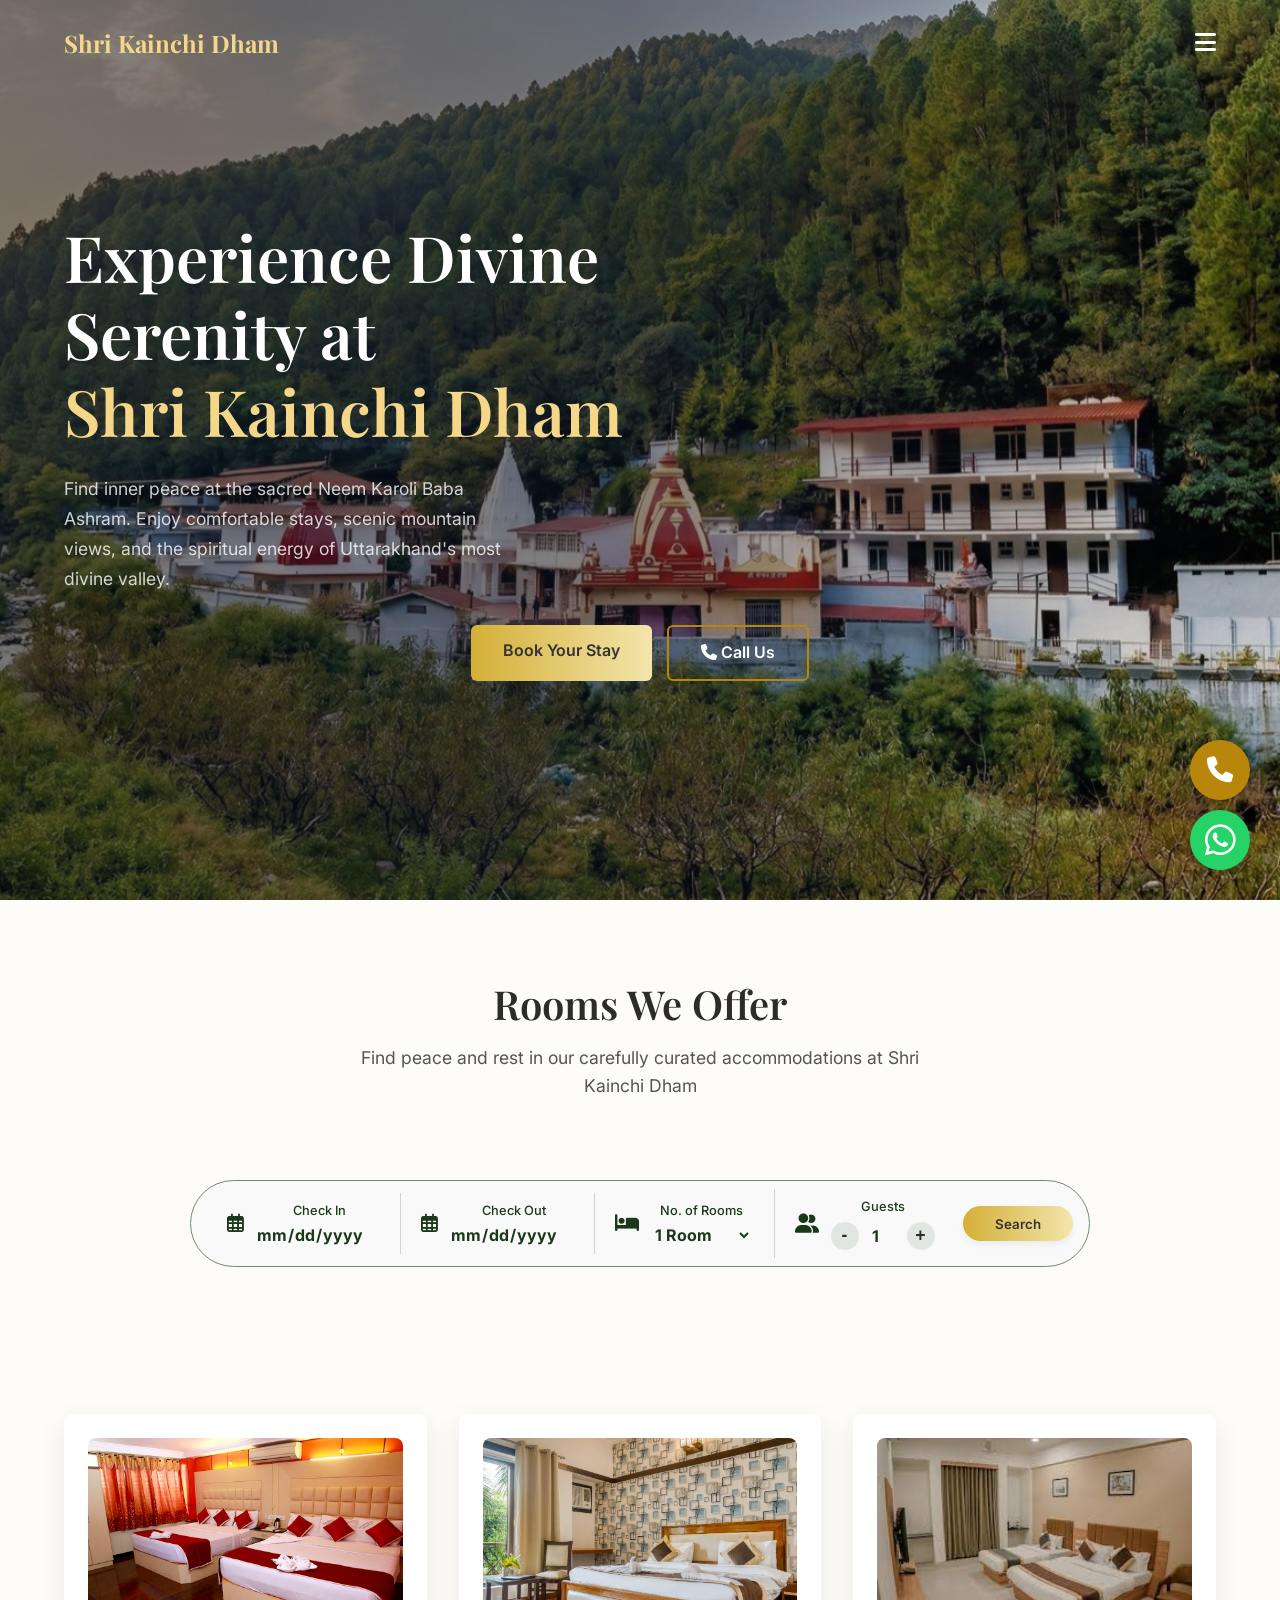
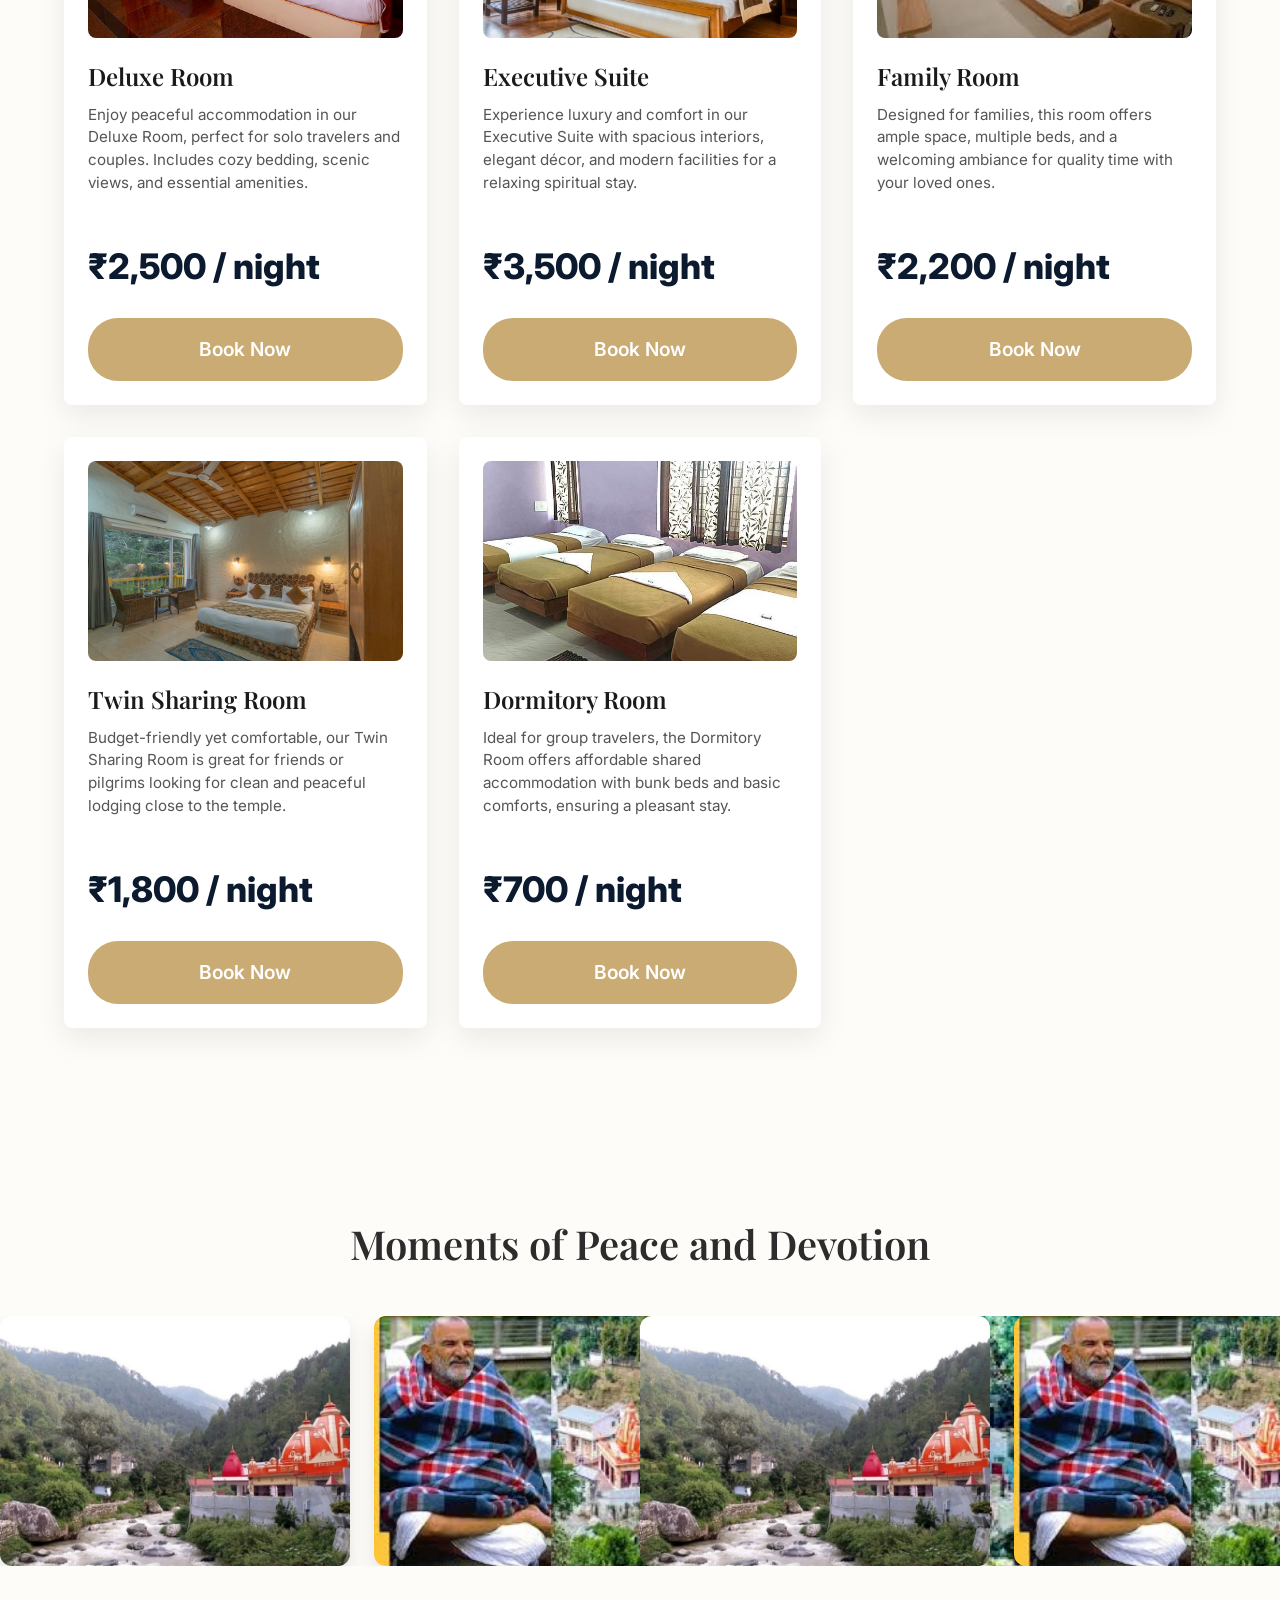
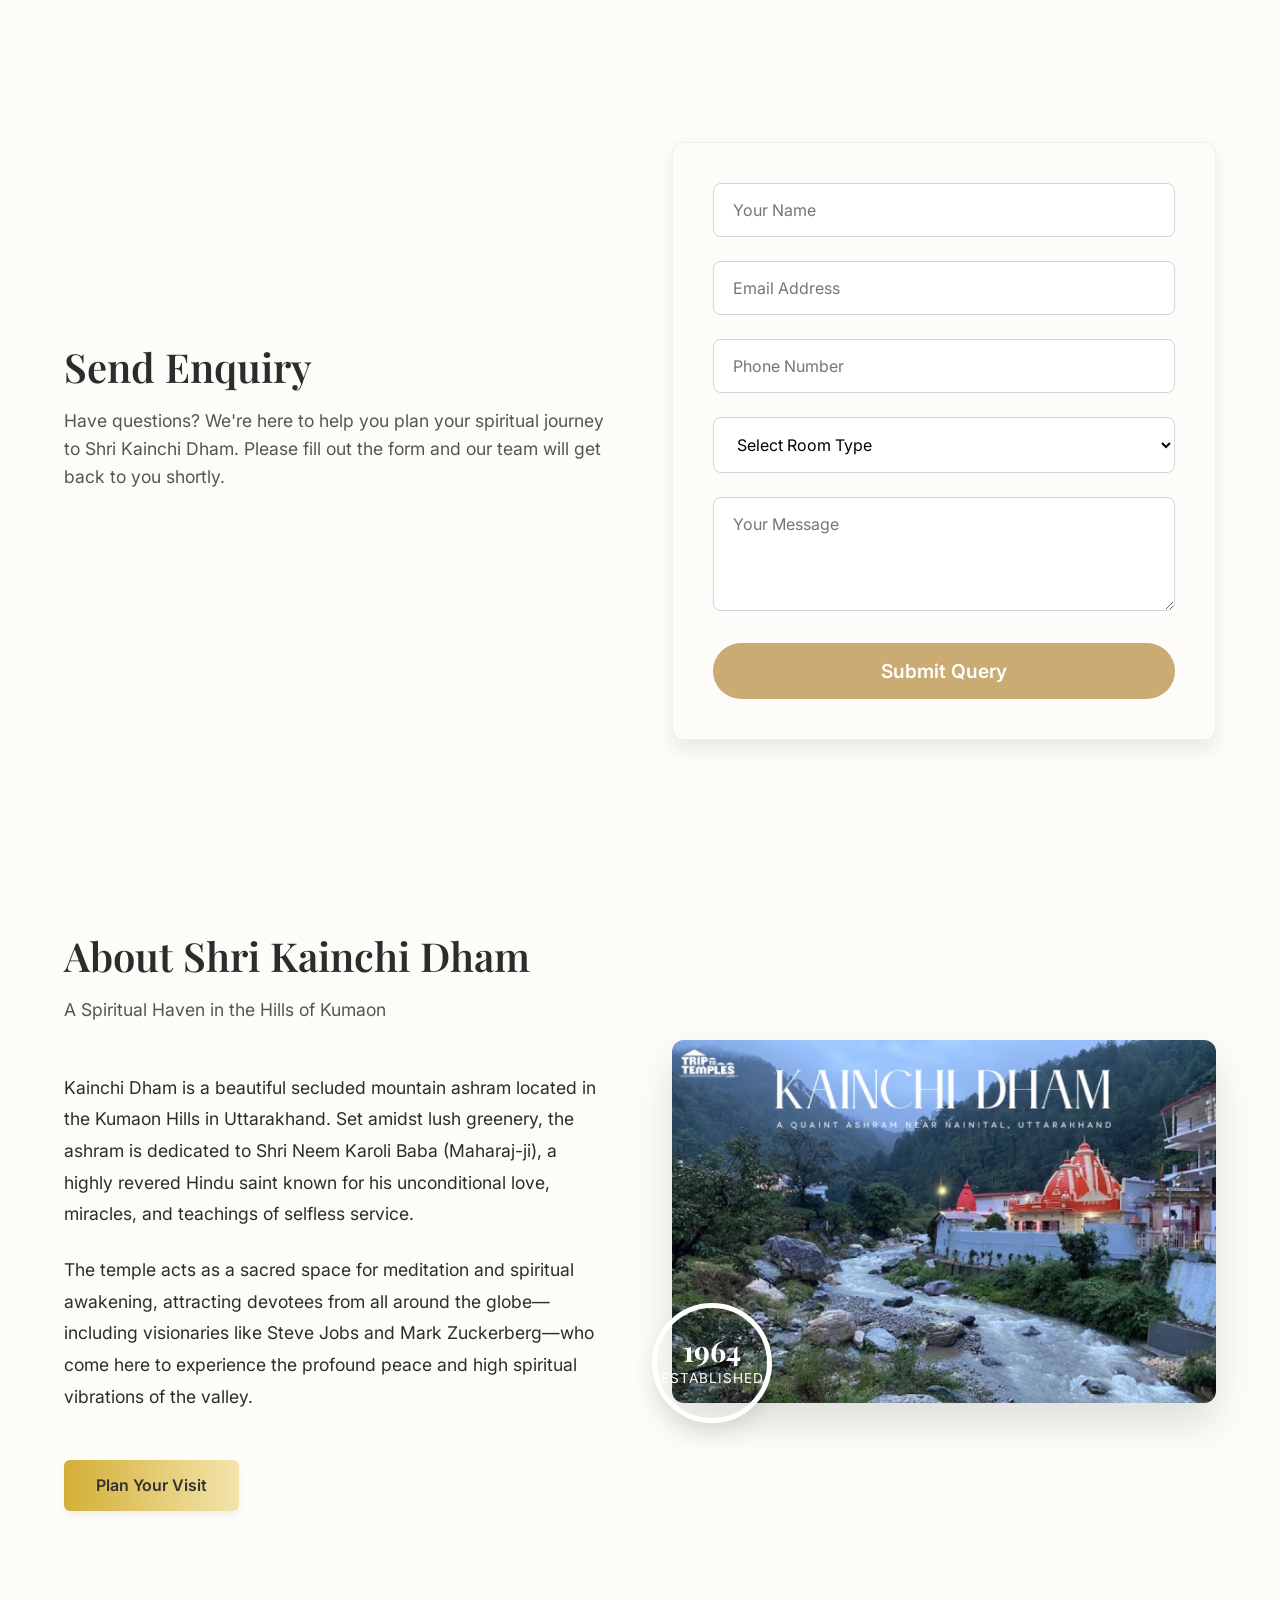
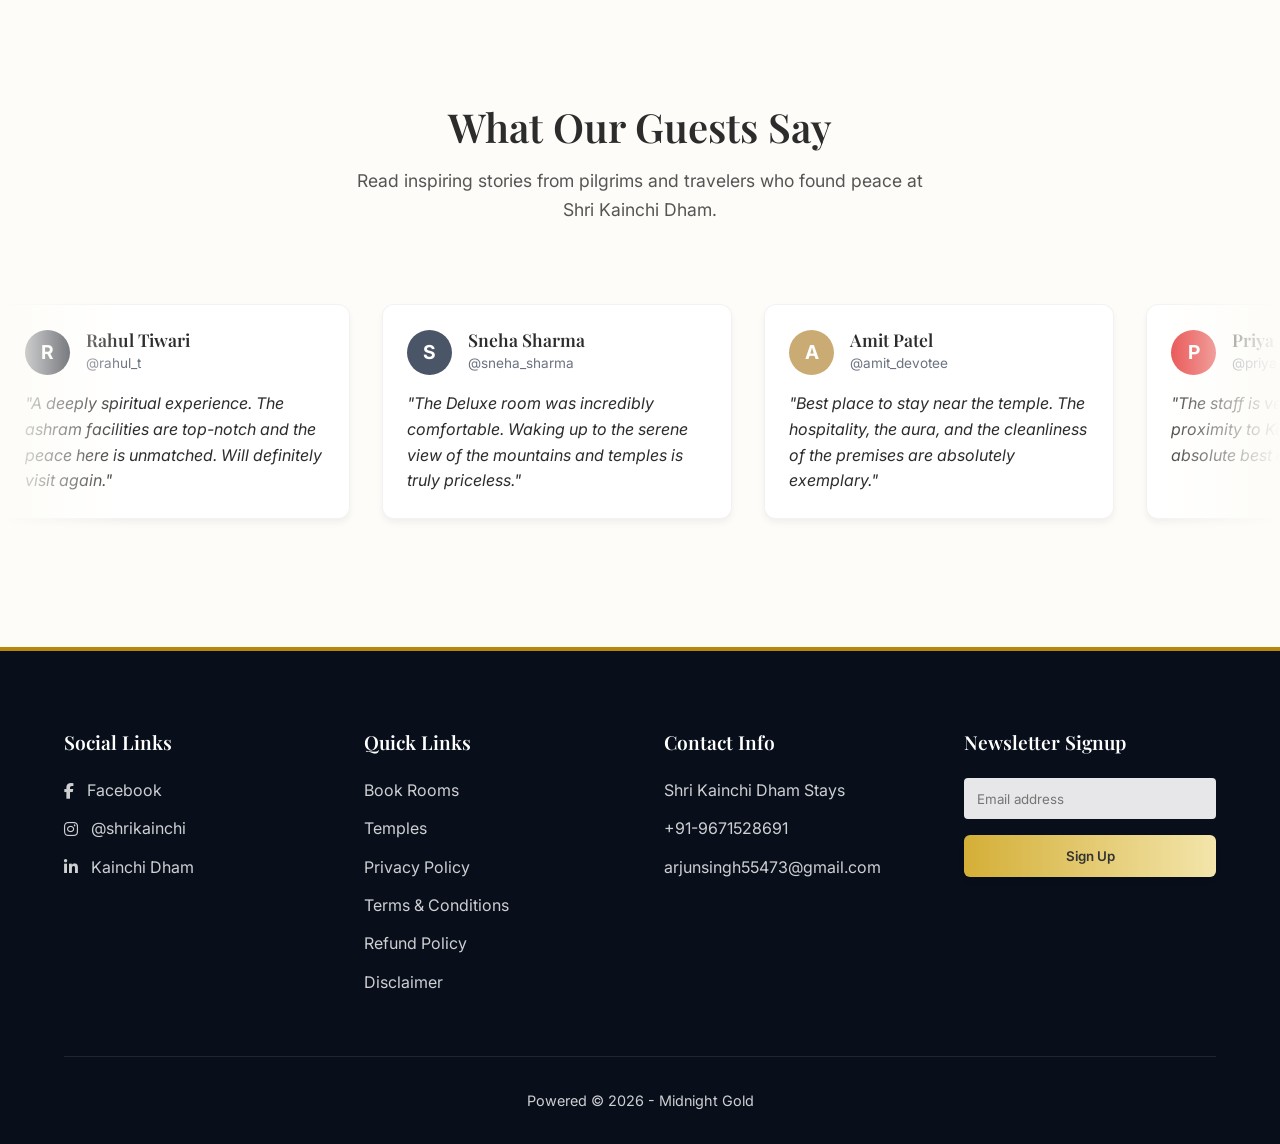
==== index.html @ a58f1071 "Update contact number to 9671528691 across site pages Agent-Logs-Url: https://github.com/sumitkumard" ====
<!DOCTYPE html>
<html lang="en">

<head>
    <meta charset="UTF-8">
    <meta name="viewport" content="width=device-width, initial-scale=1.0">
    <title>Top Hotels Near Kainchi Dham Ashram | Book Your Stay from ₹700</title>
    <link rel="preconnect" href="https://fonts.googleapis.com">
    <link rel="preconnect" href="https://fonts.gstatic.com" crossorigin>
    <link rel="preload" href="images/hero-bg.jpg" as="image">
    <meta name="description"
        content="Looking for accommodation near Neem Karoli Baba Ashram? Compare and book the best hotels and homestays near Kainchi Dham. Best price guaranteed.">
    <meta name="keywords"
        content="hotels near Kainchi Dham ashram, budget stay near Neem Karoli Baba ashram, best homestays in Bhowali near Kainchi Dham, Kainchi Dham hotel booking, places to stay near Kainchi Dham">
    <meta property="og:title" content="Top Hotels Near Kainchi Dham Ashram | Book Your Stay">
    <meta property="og:description"
        content="Looking for peaceful accommodation near Neem Karoli Baba Ashram? Compare and book the best rooms at Shri Kainchi Dham.">
    <meta property="og:type" content="website">

    <!-- Structured Data for LocalBusiness / Hotel -->
    <script type="application/ld+json">
    {
      "@context": "https://schema.org",
      "@type": "LodgingBusiness",
      "name": "Shri Kainchi Dham Hotel & Homestay",
      "description": "Premium and budget accommodations, family rooms, and dormitory stays located near the sacred Shri Kainchi Dham Ashram of Neem Karoli Baba in Uttarakhand.",
      "url": "https://kainchidham.in",
      "telephone": "+91-9671528691",
      "priceRange": "₹700 - ₹4000",
      "address": {
        "@type": "PostalAddress",
        "streetAddress": "Near Kainchi Dham Ashram",
        "addressLocality": "Bhowali",
        "addressRegion": "Uttarakhand",
        "postalCode": "263132",
        "addressCountry": "IN"
      },
      "geo": {
        "@type": "GeoCoordinates",
        "latitude": 29.4172,
        "longitude": 79.4925
      },
      "amenities": [
        "Free Wi-Fi",
        "Comfortable Bedding",
        "Scenic Mountain Views",
        "Room Service"
      ]
    }
    </script>

    <!-- FAQ Schema for SEO -->
    <script type="application/ld+json">
    {
      "@context": "https://schema.org",
      "@type": "FAQPage",
      "mainEntity": [{
        "@type": "Question",
        "name": "What are the best hotels near Kainchi Dham?",
        "acceptedAnswer": {
          "@type": "Answer",
          "text": "The best hotels near Kainchi Dham offer budget-friendly and premium stays. Our property provides deluxe rooms and family suites just minutes from the ashram."
        }
      }, {
        "@type": "Question",
        "name": "How to book a stay near Neem Karoli Baba Ashram?",
        "acceptedAnswer": {
          "@type": "Answer",
          "text": "You can book your stay by calling 9671528691 or sending an inquiry via WhatsApp for direct booking and best rates."
        }
      }]
    }
    </script>
    <!-- Google Fonts -->
    <link rel="preconnect" href="https://fonts.googleapis.com">
    <link rel="preconnect" href="https://fonts.gstatic.com" crossorigin>
    <link
        href="https://fonts.googleapis.com/css2?family=Playfair+Display:wght@400;600;700&family=Inter:wght@300;400;500;600&display=swap"
        rel="stylesheet">
    <!-- Font Awesome for Icons -->
    <link rel="stylesheet" href="https://cdnjs.cloudflare.com/ajax/libs/font-awesome/6.4.0/css/all.min.css">
    <!-- Custom CSS -->
    <link rel="stylesheet" href="style.css">
    <script defer src="/_vercel/insights/script.js"></script>
</head>

<body>
    <!-- Navbar -->
    <nav class="navbar" id="navbar">
        <div class="logo">Shri Kainchi Dham</div>
        <ul class="nav-links">
            <li><a href="#rooms">Book</a></li>
            <li><a href="#about">Temples</a></li>
            <li><a href="#rooms">Rooms</a></li>
            <li><a href="#contact">Contact</a></li>
        </ul>
        <a href="tel:9671528691" class="btn btn-primary">Book Your Stay</a>
        <div class="hamburger">
            <i class="fas fa-bars"></i>
        </div>
    </nav>

    <!-- Hero Section -->
    <section class="hero" id="home">
        <div class="hero-overlay"></div>
        <div class="hero-content reveal">
            <h1>Experience Divine<br>Serenity at<br><span class="highlight">Shri Kainchi Dham</span></h1>
            <p>Find inner peace at the sacred Neem Karoli Baba Ashram. Enjoy comfortable stays, scenic mountain views,
                and the spiritual energy of Uttarakhand's most divine valley.</p>
            <div class="hero-buttons" style="display: flex; gap: 15px; justify-content: center; flex-wrap: wrap;">
                <a href="tel:9671528691" class="btn btn-primary">Book Your Stay</a>
                <a href="tel:9671528691" class="btn btn-outline"><i class="fas fa-phone-alt"></i> Call Us</a>
            </div>
        </div>
    </section>

    <!-- Luxury Amidst Nature (Rooms) Section -->
    <section class="luxury-nature section-padding" id="rooms" style="padding-top: 5rem;">
        <div class="container text-center">
            <h2 class="section-title reveal fade-up">Rooms We Offer</h2>
            <p class="section-subtitle reveal fade-up">Find peace and rest in our carefully curated accommodations at
                Shri Kainchi Dham</p>

            <div class="booking-filters" style="background: transparent; padding: 2rem 0 4rem 0;">
                <div class="booking-bar" style="max-width: 900px; margin: 0 auto;">
                    <div class="booking-row">
                        <div class="booking-input" onclick="document.getElementById('checkin').showPicker()">
                            <i class="far fa-calendar-alt desktop-icon"></i>
                            <div class="input-details">
                                <label for="checkin" class="label">Check In</label>
                                <input type="date" id="checkin" class="value-input" required>
                            </div>
                        </div>
                        <div class="booking-input" onclick="document.getElementById('checkout').showPicker()">
                            <i class="far fa-calendar-alt desktop-icon"></i>
                            <div class="input-details">
                                <label for="checkout" class="label">Check Out</label>
                                <input type="date" id="checkout" class="value-input" required>
                            </div>
                        </div>
                    </div>

                    <!-- Desktop Row -->
                    <div class="booking-row desktop-input">
                        <div class="booking-input" onclick="document.getElementById('roomsInput').focus()">
                            <i class="fas fa-bed desktop-icon"></i>
                            <div class="input-details">
                                <label for="roomsInput" class="label">No. of Rooms</label>
                                <select id="roomsInput" class="value-input"
                                    style="outline:none; width:100%; border:none; background:transparent; font-size:1rem; cursor:pointer;"
                                    onchange="filterRooms()">
                                    <option value="1">1 Room</option>
                                    <option value="2">2 Rooms</option>
                                    <option value="3">3 Rooms</option>
                                    <option value="4+">4+ Rooms</option>
                                </select>
                            </div>
                        </div>
                        <div class="booking-input no-border" onclick="document.getElementById('guestsInput').focus()">
                            <i class="fas fa-user-friends desktop-icon"></i>
                            <div class="input-details">
                                <label for="guestsInput" class="label">Guests</label>
                                <div class="guest-counter"
                                    style="display: flex; align-items: center; gap: 0.5rem; margin-top: 2px;">
                                    <button type="button" class="btn-counter" onclick="updateGuests(-1)">-</button>
                                    <input type="number" id="guestsInput" class="value-input" value="1" min="1" max="20"
                                        style="width:2rem; text-align:center; outline:none; border:none; background:transparent; font-size:1rem; cursor:pointer;"
                                        onchange="filterRooms()" readonly>
                                    <button type="button" class="btn-counter" onclick="updateGuests(1)">+</button>
                                </div>
                            </div>
                        </div>
                    </div>

                    <!-- Mobile Row -->
                    <div class="booking-row mobile-input">
                        <div class="booking-input">
                            <div class="input-details">
                                <label class="label">Adults</label>
                                <select id="adultsInput" class="value-input"
                                    style="outline:none; width:100%; border:none; background:transparent; font-size:1rem; cursor:pointer;">
                                    <option value="1">1</option>
                                    <option value="2" selected>2</option>
                                    <option value="3">3</option>
                                    <option value="4">4</option>
                                    <option value="5">5</option>
                                    <option value="6">6</option>
                                    <option value="7">7</option>
                                    <option value="8">8</option>
                                    <option value="9">9</option>
                                    <option value="10">10</option>
                                </select>
                            </div>
                        </div>
                        <div class="booking-input no-border">
                            <div class="input-details">
                                <label class="label">Children</label>
                                <select id="childrenInput" class="value-input"
                                    style="outline:none; width:100%; border:none; background:transparent; font-size:1rem; cursor:pointer;">
                                    <option value="0" selected>0</option>
                                    <option value="1">1</option>
                                    <option value="2">2</option>
                                    <option value="3">3</option>
                                    <option value="4">4</option>
                                    <option value="5">5</option>
                                    <option value="6">6</option>
                                    <option value="7">7</option>
                                    <option value="8">8</option>
                                    <option value="9">9</option>
                                    <option value="10">10</option>
                                </select>
                            </div>
                        </div>
                    </div>
                    <button class="btn btn-primary search-btn" onclick="filterRooms()">Search</button>
                </div>
            </div>

            <div id="searchToast" class="search-toast">
                <i class="fas fa-check-circle"></i> <span>Showing 4 results</span>
            </div>

            <div class="room-cards">
                <!-- Card 1: Deluxe Room -->
                <div class="room-card reveal fade-up" style="transition-delay: 0ms;">
                    <div class="card-img-wrapper">
                        <img src="images/deluxe-room.jpg" alt="Deluxe Room in Shri Kainchi Dham">
                    </div>
                    <div class="card-content">
                        <h3>Deluxe Room</h3>
                        <p class="room-desc">Enjoy peaceful accommodation in our Deluxe Room, perfect for solo travelers
                            and couples. Includes cozy bedding, scenic views, and essential amenities.</p>

                        <div class="price-action">
                            <p class="room-price">₹2,500 / night</p>
                            <a href="tel:9671528691" class="btn btn-gold">Book Now</a>
                        </div>
                    </div>
                </div>
                <!-- Card 2: Executive Suite -->
                <div class="room-card reveal fade-up" style="transition-delay: 30ms;">
                    <div class="card-img-wrapper">
                        <img src="images/executive.jpg" alt="Executive Suite at Shri Kainchi Dham">
                    </div>
                    <div class="card-content">
                        <h3>Executive Suite</h3>
                        <p class="room-desc">Experience luxury and comfort in our Executive Suite with spacious
                            interiors, elegant décor, and modern facilities for a relaxing spiritual stay.</p>
                        <div class="price-action">
                            <p class="room-price">₹3,500 / night</p>
                            <a href="tel:9671528691" class="btn btn-gold">Book Now</a>
                        </div>
                    </div>
                </div>
                <!-- Card 3: Family Room -->
                <div class="room-card reveal fade-up" style="transition-delay: 60ms;">
                    <div class="card-img-wrapper">
                        <img src="images/family-room.jpg" alt="Family Room in Shri Kainchi Dham">
                    </div>
                    <div class="card-content">
                        <h3>Family Room</h3>
                        <p class="room-desc">Designed for families, this room offers ample space, multiple beds, and a
                            welcoming ambiance for quality time with your loved ones.</p>
                        <div class="price-action">
                            <p class="room-price">₹2,200 / night</p>
                            <a href="tel:9671528691" class="btn btn-gold">Book Now</a>
                        </div>
                    </div>
                </div>
                <!-- Card 4: Twin Sharing Room -->
                <div class="room-card reveal fade-up" style="transition-delay: 90ms;">
                    <div class="card-img-wrapper">
                        <img src="images/twin-room.jpg" alt="Twin Sharing Room near Shri Kainchi Dham Temple">
                    </div>
                    <div class="card-content">
                        <h3>Twin Sharing Room</h3>
                        <p class="room-desc">Budget-friendly yet comfortable, our Twin Sharing Room is great for friends
                            or pilgrims looking for clean and peaceful lodging close to the temple.</p>
                        <div class="price-action">
                            <p class="room-price">₹1,800 / night</p>
                            <a href="tel:9671528691" class="btn btn-gold">Book Now</a>
                        </div>
                    </div>
                </div>
                <!-- Card 5: Dormitory Room -->
                <div class="room-card reveal fade-up" style="transition-delay: 120ms;">
                    <div class="card-img-wrapper">
                        <img src="images/dormitory.jpg" alt="Dormitory Room">
                    </div>
                    <div class="card-content">
                        <h3>Dormitory Room</h3>
                        <p class="room-desc">Ideal for group travelers, the Dormitory Room offers affordable shared
                            accommodation with bunk beds and basic comforts, ensuring a pleasant stay.</p>

                        <div class="price-action">
                            <p class="room-price">₹700 / night</p>
                            <a href="tel:9671528691" class="btn btn-gold">Book Now</a>
                        </div>
                    </div>
                </div>
            </div>
        </div>
    </section>





    <!-- Moments of Peace and Devotion Gallery Section -->
    <section class="gallery-section section-padding">
        <div class="container text-center">
            <h2 class="section-title reveal fade-up">Moments of Peace and Devotion</h2>
        </div>
        <div class="scrolling-gallery">
            <div class="gallery-track">
                <!-- Group 1 -->
                <div class="gallery-group">
                    <img src="images/gallery-1.jpg" alt="Peace and Devotion">
                    <img src="images/gallery-2.jpg" alt="Peace and Devotion">
                    <img src="images/gallery-3.jpg" alt="Peace and Devotion">
                    <img src="images/gallery-4.jpg" alt="Peace and Devotion">
                    <img src="images/gallery-5.jpg" alt="Peace and Devotion">
                    <img src="images/gallery-1.jpg" alt="Peace and Devotion">
                </div>
                <!-- Group 2 (Duplicate for seamless loop) -->
                <div class="gallery-group">
                    <img src="images/gallery-1.jpg" alt="Peace and Devotion">
                    <img src="images/gallery-2.jpg" alt="Peace and Devotion">
                    <img src="images/gallery-3.jpg" alt="Peace and Devotion">
                    <img src="images/gallery-4.jpg" alt="Peace and Devotion">
                    <img src="images/gallery-5.jpg" alt="Peace and Devotion">
                    <img src="images/gallery-1.jpg" alt="Peace and Devotion">
                </div>
            </div>
        </div>
    </section>

    <!-- Inquiry Section -->
    <section class="inquiry-section section-padding" id="contact">
        <div class="container">
            <div class="inquiry-wrapper">
                <div class="inquiry-content reveal fade-up">
                    <h2 class="section-title text-left">Send Enquiry</h2>
                    <p class="section-subtitle text-left">Have questions? We're here to help you plan your spiritual
                        journey to Shri Kainchi Dham. Please fill out the form and our team will get back to you
                        shortly.</p>
                </div>
                <div class="inquiry-form-container reveal fade-up" style="transition-delay: 30ms;">
                    <form class="inquiry-form" onsubmit="
                        event.preventDefault(); 
                        const name = document.getElementById('inq-name').value;
                        const email = document.getElementById('inq-email').value;
                        const phone = document.getElementById('inq-phone').value;
                        const room = document.getElementById('inq-room').value;
                        const msg = document.getElementById('inq-msg').value;
                        const text = `Hi, I have an enquiry for Shri Kainchi Dham.\n\n*Name:* ${name}\n*Email:* ${email}\n*Phone:* ${phone}\n*Room Type:* ${room}\n*Message:* ${msg}`;
                        window.open(`https://api.whatsapp.com/send?phone=919671528691&text=${encodeURIComponent(text)}`, '_blank');
                    ">
                        <div class="form-group">
                            <input type="text" id="inq-name" placeholder="Your Name" required>
                        </div>
                        <div class="form-group">
                            <input type="email" id="inq-email" placeholder="Email Address" required>
                        </div>
                        <div class="form-group">
                            <input type="tel" id="inq-phone" placeholder="Phone Number" required>
                        </div>
                        <div class="form-group">
                            <select id="inq-room" required
                                style="width: 100%; padding: 1rem 1.2rem; border: 1px solid #d1d5db; border-radius: 8px; font-family: var(--font-body); font-size: 1rem; background: white; transition: var(--transition);">
                                <option value="" disabled selected>Select Room Type</option>
                                <option value="Deluxe Room">Deluxe Room</option>
                                <option value="Executive Suite">Executive Suite</option>
                                <option value="Family Room">Family Room</option>
                                <option value="Twin Sharing Room">Twin Sharing Room</option>
                                <option value="Dormitory Room">Dormitory Room</option>
                            </select>
                        </div>
                        <div class="form-group">
                            <textarea id="inq-msg" placeholder="Your Message" rows="4" required></textarea>
                        </div>
                        <button type="submit" class="btn btn-gold w-100">Submit Query</button>
                    </form>
                </div>
            </div>
        </div>
    </section>

    <!-- About Temple Section -->
    <section class="about-temple section-padding" id="about" style="background-color: transparent;">
        <div class="container">
            <div class="about-grid">
                <div class="about-content reveal fade-right">
                    <h2 class="section-title text-left">About Shri Kainchi Dham</h2>
                    <p class="section-subtitle text-left">A Spiritual Haven in the Hills of Kumaon</p>
                    <p class="about-text">
                        Kainchi Dham is a beautiful secluded mountain ashram located in the Kumaon Hills in Uttarakhand.
                        Set amidst lush greenery, the ashram is dedicated to Shri Neem Karoli Baba (Maharaj-ji), a
                        highly revered Hindu saint known for his unconditional love, miracles, and teachings of selfless
                        service.
                    </p>
                    <p class="about-text">
                        The temple acts as a sacred space for meditation and spiritual awakening, attracting devotees
                        from all around the globe—including visionaries like Steve Jobs and Mark Zuckerberg—who come
                        here to experience the profound peace and high spiritual vibrations of the valley.
                    </p>
                    <a href="#contact" class="btn btn-primary mt-4">Plan Your Visit</a>
                </div>
                <div class="about-image-wrapper reveal fade-left">
                    <img src="images/about-img.jpg" alt="Shri Neem Karoli Baba Ashram" class="about-main-img">
                    <div class="about-experience-badge">
                        <span class="badge-number">1964</span>
                        <span class="badge-text">Established</span>
                    </div>
                </div>
            </div>
        </div>
    </section>

    <!-- Testimonials Section -->
    <section class="testimonials-section section-padding">
        <div class="container text-center">
            <h2 class="section-title reveal fade-up">What Our Guests Say</h2>
            <p class="section-subtitle reveal fade-up">Read inspiring stories from pilgrims and travelers who found
                peace at Shri Kainchi Dham.</p>
        </div>

        <div class="marquee-container">
            <div class="marquee-content highlight-cards">
                <!-- Testimonial 1 -->
                <div class="testimonial-card">
                    <div class="test-header">
                        <div class="avatar">R</div>
                        <div>
                            <h4>Rahul Tiwari</h4>
                            <span class="test-handle">@rahul_t</span>
                        </div>
                    </div>
                    <p>"A deeply spiritual experience. The ashram facilities are top-notch and the peace here is
                        unmatched. Will definitely visit again."</p>
                </div>
                <!-- Testimonial 2 -->
                <div class="testimonial-card">
                    <div class="test-header">
                        <div class="avatar" style="background: #4a5568;">S</div>
                        <div>
                            <h4>Sneha Sharma</h4>
                            <span class="test-handle">@sneha_sharma</span>
                        </div>
                    </div>
                    <p>"The Deluxe room was incredibly comfortable. Waking up to the serene view of the mountains and
                        temples is truly priceless."</p>
                </div>
                <!-- Testimonial 3 -->
                <div class="testimonial-card">
                    <div class="test-header">
                        <div class="avatar" style="background: #c9ab73;">A</div>
                        <div>
                            <h4>Amit Patel</h4>
                            <span class="test-handle">@amit_devotee</span>
                        </div>
                    </div>
                    <p>"Best place to stay near the temple. The hospitality, the aura, and the cleanliness of the
                        premises are absolutely exemplary."</p>
                </div>
                <!-- Testimonial 4 -->
                <div class="testimonial-card">
                    <div class="test-header">
                        <div class="avatar" style="background: #e53e3e;">P</div>
                        <div>
                            <h4>Priya Ranjan</h4>
                            <span class="test-handle">@priya_r</span>
                        </div>
                    </div>
                    <p>"The staff is very cooperative and the proximity to Kainchi Dham makes it the absolute best
                        choice for pilgrims."</p>
                </div>
            </div>
            <!-- Duplicate for infinite scroll -->
            <div class="marquee-content highlight-cards">
                <!-- Testimonial 1 -->
                <div class="testimonial-card">
                    <div class="test-header">
                        <div class="avatar">R</div>
                        <div>
                            <h4>Rahul Tiwari</h4>
                            <span class="test-handle">@rahul_t</span>
                        </div>
                    </div>
                    <p>"A deeply spiritual experience. The ashram facilities are top-notch and the peace here is
                        unmatched. Will definitely visit again."</p>
                </div>
                <!-- Testimonial 2 -->
                <div class="testimonial-card">
                    <div class="test-header">
                        <div class="avatar" style="background: #4a5568;">S</div>
                        <div>
                            <h4>Sneha Sharma</h4>
                            <span class="test-handle">@sneha_sharma</span>
                        </div>
                    </div>
                    <p>"The Deluxe room was incredibly comfortable. Waking up to the serene view of the mountains and
                        temples is truly priceless."</p>
                </div>
                <!-- Testimonial 3 -->
                <div class="testimonial-card">
                    <div class="test-header">
                        <div class="avatar" style="background: #c9ab73;">A</div>
                        <div>
                            <h4>Amit Patel</h4>
                            <span class="test-handle">@amit_devotee</span>
                        </div>
                    </div>
                    <p>"Best place to stay near the temple. The hospitality, the aura, and the cleanliness of the
                        premises are absolutely exemplary."</p>
                </div>
                <!-- Testimonial 4 -->
                <div class="testimonial-card">
                    <div class="test-header">
                        <div class="avatar" style="background: #e53e3e;">P</div>
                        <div>
                            <h4>Priya Ranjan</h4>
                            <span class="test-handle">@priya_r</span>
                        </div>
                    </div>
                    <p>"The staff is very cooperative and the proximity to Kainchi Dham makes it the absolute best
                        choice for pilgrims."</p>
                </div>
            </div>
        </div>
    </section>

    <!-- Footer -->
    <footer class="footer">
        <div class="container">
            <div class="footer-grid">
                <!-- Social Links -->
                <div class="footer-col reveal fade-up" style="transition-delay: 0ms;">
                    <h4>Social Links</h4>
                    <ul class="social-links">
                        <li><a href="#"><i class="fab fa-facebook-f"></i> Facebook</a></li>
                        <li><a href="#"><i class="fab fa-instagram"></i> @shrikainchi</a></li>
                        <li><a href="#"><i class="fab fa-linkedin-in"></i> Kainchi Dham</a></li>
                    </ul>
                </div>

                <!-- Quick Links -->
                <div class="footer-col reveal fade-up" style="transition-delay: 30ms;">
                    <h4>Quick Links</h4>
                    <ul class="footer-links">
                        <li><a href="#rooms">Book Rooms</a></li>
                        <li><a href="#about">Temples</a></li>
                        <li><a href="privacy-policy.html">Privacy Policy</a></li>
                        <li><a href="terms-conditions.html">Terms & Conditions</a></li>
                        <li><a href="refund-policy.html">Refund Policy</a></li>
                        <li><a href="disclaimer.html">Disclaimer</a></li>
                    </ul>
                </div>



                <!-- Contact Info -->
                <div class="footer-col reveal fade-up" style="transition-delay: 60ms;">
                    <h4>Contact Info</h4>
                    <p>Shri Kainchi Dham Stays</p>
                    <p><a href="tel:9671528691">+91-9671528691</a></p>
                    <p>arjunsingh55473@gmail.com</p>
                </div>

                <!-- Newsletter Signup -->
                <div class="footer-col reveal fade-up" style="transition-delay: 90ms;">
                    <h4>Newsletter Signup</h4>
                    <form class="newsletter-form">
                        <input type="email" placeholder="Email address" required>
                        <button type="submit" class="btn btn-primary">Sign Up</button>
                    </form>
                </div>
            </div>
            <div class="footer-bottom">
                <p>Powered © 2026 - Midnight Gold</p>
            </div>
        </div>
    </footer>

    <!-- Floating Call Button -->
    <a href="tel:9671528691" class="call-float" aria-label="Call Us">
        <i class="fas fa-phone-alt"></i>
    </a>

    <!-- Floating WhatsApp Button -->
    <a href="https://api.whatsapp.com/send?phone=919671528691&text=Hi%2C%20I%20have%20an%20enquiry%20regarding%20booking%20a%20stay%20at%20Shri%20Kainchi%20Dham."
        class="whatsapp-float" target="_blank" aria-label="Chat on WhatsApp">
        <i class="fab fa-whatsapp"></i>
    </a>

    <!-- Scripts -->
    <script src="script.js"></script>
</body>

</html>
---- style.css ----
/* ==========================================================================
   CSS Variables
   ========================================================================== */
:root {
  --primary-navy: #080f1b;
  --bg-dark-gradient: linear-gradient(100deg, #050a13 0%, #0a1324 45%, transparent 100%);
  --bg-off-white: #fdfcf8;
  --bg-card: #ffffff;
  --accent-gold-light: #f5d78a;
  --accent-gold-dark: #b8860b;
  --accent-gradient: linear-gradient(to right, #d4af37, #f3e5ab);
  --accent-gradient-hover: linear-gradient(to right, #f3e5ab, #d4af37);
  --text-dark: #2c2c2c;
  --text-light: #ffffff;
  --text-gray: #555555;
  --border-radius: 12px;
  --font-heading: 'Playfair Display', serif;
  --font-body: 'Inter', sans-serif;
  --transition: all 0.2s cubic-bezier(0.25, 1, 0.5, 1);
  --shadow-sm: 0 4px 6px rgba(0, 0, 0, 0.05);
  --shadow-md: 0 10px 20px rgba(0, 0, 0, 0.08);
  --shadow-lg: 0 20px 40px rgba(0, 0, 0, 0.12);
}

/* ==========================================================================
   Base & Reset
   ========================================================================== */
* {
  margin: 0;
  padding: 0;
  box-sizing: border-box;
}

html {
  scroll-behavior: smooth;
  font-size: 16px;
}

body {
  font-family: var(--font-body);
  color: var(--text-dark);
  background-color: var(--bg-off-white);
  line-height: 1.6;
  overflow-x: hidden;
}

h1,
h2,
h3,
h4,
h5,
h6 {
  font-family: var(--font-heading);
  font-weight: 600;
  line-height: 1.2;
}

a {
  text-decoration: none;
  color: inherit;
  transition: var(--transition);
}

ul {
  list-style: none;
}

img {
  max-width: 100%;
  height: auto;
  display: block;
}

.container {
  width: 90%;
  max-width: 1200px;
  margin: 0 auto;
}

.text-center {
  text-align: center;
}

.section-padding {
  padding: 6rem 0;
}

.section-title {
  font-size: 2.5rem;
  margin-bottom: 1rem;
  color: var(--text-dark);
}

.section-subtitle {
  font-size: 1.1rem;
  color: var(--text-gray);
  max-width: 600px;
  margin: 0 auto 3rem;
}

/* ==========================================================================
   Buttons
   ========================================================================== */
.btn {
  display: inline-block;
  padding: 0.8rem 2rem;
  border-radius: 6px;
  font-weight: 500;
  text-align: center;
  cursor: pointer;
  transition: var(--transition);
  border: none;
  font-family: var(--font-body);
}

.btn-primary {
  background: var(--accent-gradient);
  color: #333;
  box-shadow: var(--shadow-sm);
  font-weight: 600;
}

.btn-primary:hover {
  background: var(--accent-gradient-hover);
  transform: translateY(-2px);
  box-shadow: var(--shadow-md);
}

.btn-secondary {
  background: var(--accent-gradient);
  color: #333;
  font-weight: 600;
  padding: 0.6rem 1.8rem;
  box-shadow: var(--shadow-sm);
}

.btn-secondary:hover {
  background: var(--accent-gradient-hover);
  transform: translateY(-2px);
  box-shadow: var(--shadow-md);
}

.btn-outline {
  background: transparent;
  color: #fff;
  border: 2px solid var(--accent-gold-dark);
  font-weight: 600;
}

.btn-outline:hover {
  background: var(--accent-gold-dark);
  color: #fff;
  transform: translateY(-2px);
  box-shadow: var(--shadow-md);
}

.btn-sm {
  padding: 0.5rem 1.2rem;
  font-size: 0.9rem;
}

/* ==========================================================================
   Navbar
   ========================================================================== */
.navbar {
  position: absolute;
  top: 0;
  left: 0;
  width: 100%;
  padding: 1.5rem 5%;
  display: flex;
  justify-content: space-between;
  align-items: center;
  z-index: 1000;
  transition: var(--transition);
}

.navbar.scrolled {
  position: fixed;
  background-color: rgba(8, 15, 27, 0.95);
  backdrop-filter: blur(10px);
  padding: 1rem 5%;
  box-shadow: var(--shadow-md);
}

.logo {
  font-family: var(--font-heading);
  font-size: 1.5rem;
  font-weight: 700;
  color: var(--accent-gold-light);
}

.nav-links {
  display: flex;
  gap: 2.5rem;
}

.nav-links a {
  color: rgba(255, 255, 255, 0.8);
  font-weight: 400;
  font-size: 1rem;
}

.nav-links a:hover {
  color: var(--accent-gold-light);
}

.hamburger {
  display: none;
  color: var(--text-light);
  font-size: 1.5rem;
  cursor: pointer;
}

/* ==========================================================================
   Hero Section
   ========================================================================== */
.hero {
  position: relative;
  height: 100vh;
  min-height: 600px;
  background-image: url('images/hero-bg.jpg');
  background-size: cover;
  background-position: center;
  background-attachment: fixed;
  display: flex;
  align-items: center;
}

.hero-overlay {
  position: absolute;
  top: 0;
  left: 0;
  width: 100%;
  height: 100%;
  background: linear-gradient(100deg, rgba(5, 10, 19, 0.5) 0%, rgba(10, 19, 36, 0.5) 45%, transparent 100%);
}

.hero-content {
  position: relative;
  z-index: 2;
  width: 90%;
  max-width: 1200px;
  margin: 0 auto;
  color: var(--text-light);
}

.hero-content h1 {
  font-size: 4rem;
  margin-bottom: 1.5rem;
}

.hero-content .highlight {
  color: var(--accent-gold-light);
}

.hero-content p {
  font-size: 1.1rem;
  max-width: 450px;
  margin-bottom: 2rem;
  color: rgba(255, 255, 255, 0.8);
  line-height: 1.7;
}

/* ==========================================================================
   Booking Filters Section
   ========================================================================== */
.booking-filters {
  padding: 2rem 0;
  background-color: var(--bg-off-white);
}

.booking-filters .container {
  display: flex;
  flex-direction: column;
  gap: 1.5rem;
  max-width: 900px;
  margin: 0 auto;
}

/* Check In / Out / Rooms Bar */
.booking-bar {
  display: flex;
  align-items: center;
  background: #f8f9f8;
  border-radius: 50px;
  border: 1px solid #758a75;
  padding: 0.5rem 1rem;
  justify-content: space-between;
  transition: background-color 0.3s ease, box-shadow 0.3s ease, border-radius 0.3s ease;
  z-index: 1001;
  /* Above navbar (which is 1000) */
  position: relative;
}

.booking-bar.sticky {
  position: fixed;
  top: 0;
  left: 0;
  right: 0;
  width: 100%;
  max-width: 100%;
  border-radius: 0;
  border: none;
  background: rgba(255, 255, 255, 0.98);
  backdrop-filter: blur(10px);
  box-shadow: 0 4px 15px rgba(0, 0, 0, 0.15);
  padding: 1rem 5%;
  margin: 0;
}

.booking-input {
  display: flex;
  align-items: center;
  padding: 0.5rem 1.25rem;
  gap: 0.75rem;
  border-right: 1px solid #d0d5d0;
  flex: 1;
  min-width: 0;
  /* allows flex items to shrink below their min-content width */
}

.booking-input.no-border {
  border-right: none;
}

/* Visibility Toggles for Desktop/Mobile UIs */
.booking-row {
  display: contents;
  /* Strip row wrapper on desktop so items flow into flex container */
}

.desktop-input {
  display: flex !important;
}

.mobile-input {
  display: none !important;
}

.desktop-icon {
  display: inline-block;
}

.booking-input i {
  color: #1b381b;
  font-size: 1.2rem;
}

@keyframes pulse {
  0% {
    transform: scale(1);
    background-color: transparent;
  }

  50% {
    transform: scale(1.05);
    background-color: rgba(60, 90, 60, 0.1);
    border-radius: var(--radius-md);
  }

  100% {
    transform: scale(1);
    background-color: transparent;
  }
}

.input-details {
  display: flex;
  flex-direction: column;
}

.input-details .label {
  font-size: 0.8rem;
  color: #1b381b;
  font-weight: 500;
  margin-bottom: 2px;
}

.input-details .value-input {
  font-size: 1rem;
  font-weight: 700;
  color: #1b381b;
  border: none;
  background: transparent;
  font-family: var(--font-body);
  outline: none;
  width: 100%;
  min-width: 0;
  /* allows input to shrink in flex containers if needed */
}

/* Specific fix for custom counter */
.guest-counter {
  display: flex;
  align-items: center;
  gap: 0.5rem;
  margin-top: 2px;
  flex-wrap: nowrap;
}

.input-details .value-input::-webkit-calendar-picker-indicator {
  opacity: 0;
  position: absolute;
  left: 0;
  top: 0;
  width: 100%;
  height: 100%;
  cursor: pointer;
}

.btn-counter {
  background: rgba(36, 66, 36, 0.1);
  color: var(--primary-color);
  border: none;
  width: 28px;
  height: 28px;
  border-radius: 50%;
  display: flex;
  align-items: center;
  justify-content: center;
  font-size: 1.1rem;
  font-weight: bold;
  cursor: pointer;
  flex-shrink: 0;
  /* Prevent button from shrinking/disappearing */
}

.btn-counter:hover {
  background: rgba(36, 66, 36, 0.25);
}

.booking-input {
  position: relative;
  cursor: pointer;
}

/* Ensure placeholder looks same as value */
.input-details .value-input::placeholder {
  color: #1b381b;
  opacity: 1;
}

.search-btn {
  border-radius: 50px;
  padding: 0.6rem 2rem;
  margin-left: 10px;
}

/* Filter Bar below */
.filter-bar {
  display: flex;
  align-items: center;
  gap: 1rem;
}

.filter-btn {
  background: white;
  border: 1px solid #758a75;
  border-radius: 30px;
  padding: 0.6rem 1.2rem;
  font-family: var(--font-body);
  font-size: 1rem;
  color: #1b381b;
  cursor: pointer;
  display: flex;
  align-items: center;
  gap: 0.5rem;
  transition: var(--transition);
}

.filter-btn:hover {
  background: #f0f4f0;
}

.filter-btn.primary-filter {
  padding: 0.6rem 1.5rem;
}

.filter-divider {
  width: 1px;
  height: 24px;
  background-color: #d0d5d0;
  margin: 0 0.5rem;
}

/* ==========================================================================
   Search Result Toast
   ========================================================================== */
.search-toast {
  background-color: var(--primary-color);
  color: black;
  padding: 0.8rem 1.5rem;
  border-radius: 30px;
  display: inline-flex;
  align-items: center;
  gap: 0.8rem;
  font-weight: 600;
  margin: 0 auto 2rem auto;
  box-shadow: 0 4px 15px rgba(36, 66, 36, 0.4);
  transform: translateY(20px);
  opacity: 0;
  visibility: hidden;
  transition: all 0.4s cubic-bezier(0.175, 0.885, 0.32, 1.275);
  position: relative;
  z-index: 100;
}

.search-toast.show {
  transform: translateY(0);
  opacity: 1;
  visibility: visible;
}

.search-toast i {
  color: var(--accent-gold-light);
  font-size: 1.2rem;
}

/* Center it properly */
#rooms .container {
  display: flex;
  flex-direction: column;
}

/* ==========================================================================
   Luxury Amidst Nature (Rooms)
   ========================================================================== */
.room-cards {
  display: grid;
  grid-template-columns: repeat(auto-fit, minmax(300px, 1fr));
  gap: 2rem;
  align-items: stretch;
}

.room-card {
  background: var(--bg-card);
  border-radius: 8px;
  padding: 1.5rem;
  box-shadow: 0 10px 30px rgba(0, 0, 0, 0.08);
  border: none;
  transition: var(--transition);
  display: flex;
  flex-direction: column;
}

.room-card:hover {
  transform: translateY(-5px);
  box-shadow: 0 15px 40px rgba(0, 0, 0, 0.12);
}

.room-card .card-img-wrapper {
  overflow: hidden;
  border-radius: 8px;
  width: 100%;
  margin-bottom: 1.5rem;
}

.room-card img {
  width: 100%;
  height: 220px;
  object-fit: cover;
  transition: var(--transition);
}

.room-card:hover img {
  transform: scale(1.05);
}

.card-content {
  display: flex;
  flex-direction: column;
  text-align: left;
  flex: 1;
}

.room-card h3 {
  font-size: 1.8rem;
  margin-bottom: 0.8rem;
  font-family: var(--font-heading);
  color: #1a1a1a;
  line-height: 1.2;
}

.room-desc {
  font-size: 0.95rem;
  color: #555;
  margin-bottom: 1.2rem;
  line-height: 1.5;
}

.room-amenities {
  display: flex;
  justify-content: flex-start;
  gap: 1.5rem;
  margin-bottom: 2rem;
}

.amenity {
  display: flex;
  flex-direction: column;
  align-items: center;
  gap: 0.5rem;
}

.amenity i {
  font-size: 1.5rem;
  color: #c9ab73;
  /* Gold color for icons */
}

.amenity span {
  font-size: 0.85rem;
  color: #333;
}

.price-action {
  display: flex;
  flex-direction: column;
  align-items: flex-start;
  gap: 1.5rem;
  margin-top: auto;
  padding-top: 1.5rem;
}

.room-price {
  font-size: 2.2rem;
  font-weight: 800;
  color: #0b1a2e;
  /* Navy color */
  font-family: var(--font-body);
}

.btn-gold {
  background-color: #c9ab73;
  color: white;
  padding: 1rem;
  border-radius: 30px;
  font-weight: 600;
  font-size: 1.2rem;
  border: none;
  cursor: pointer;
  transition: all 0.3s ease;
  width: 100%;
}

.btn-gold:hover {
  background-color: #b3955b;
  transform: translateY(-2px);
  box-shadow: 0 5px 15px rgba(201, 171, 115, 0.4);
}

/* ==========================================================================
   Moments of Peace and Devotion (Gallery)
   ========================================================================== */
.gallery-section {
  overflow: hidden;
  background-color: var(--bg-off-white);
  padding-bottom: 5rem;
}

.scrolling-gallery {
  width: 100%;
  overflow: hidden;
  position: relative;
  display: flex;
  margin-top: 3rem;
  white-space: nowrap;
}

.gallery-track {
  display: flex;
  width: max-content;
  animation: scrollGallery 20s linear infinite;
}

.gallery-track:hover {
  animation-play-state: paused;
}

.gallery-group {
  display: flex;
  gap: 1.5rem;
  padding-right: 1.5rem;
  /* Match the gap so the transition is seamless */
}

.gallery-group img {
  width: 350px;
  height: 250px;
  object-fit: cover;
  border-radius: 12px;
  box-shadow: 0 10px 20px rgba(0, 0, 0, 0.1);
  flex-shrink: 0;
  transition: transform 0.3s ease;
}

.gallery-group img:hover {
  transform: scale(1.05);
}

@keyframes scrollGallery {
  0% {
    transform: translateX(0%);
  }

  100% {
    transform: translateX(-50%);
  }
}

/* ==========================================================================
   Footer
   ========================================================================== */
.footer {
  background-color: var(--primary-navy);
  color: rgba(255, 255, 255, 0.8);
  padding: 5rem 0 2rem;
  border-top: 4px solid var(--accent-gold-dark);
}

.footer-grid {
  display: grid;
  grid-template-columns: repeat(4, 1fr);
  gap: 3rem;
  margin-bottom: 3rem;
}

.footer-col h4 {
  color: var(--text-light);
  font-size: 1.2rem;
  margin-bottom: 1.5rem;
}

.social-links li,
.footer-links li {
  margin-bottom: 0.8rem;
}

.social-links a,
.footer-links a {
  display: flex;
  align-items: center;
  gap: 0.8rem;
}

.social-links a:hover,
.footer-links a:hover {
  color: var(--accent-gold-light);
  padding-left: 5px;
}

.footer-col p {
  margin-bottom: 0.8rem;
}

.newsletter-form {
  display: flex;
  flex-direction: column;
  gap: 1rem;
}

.newsletter-form input {
  padding: 0.8rem;
  border-radius: 4px;
  border: none;
  background: rgba(255, 255, 255, 0.9);
  font-family: var(--font-body);
}

.newsletter-form input:focus {
  outline: 2px solid var(--accent-gold-light);
}

.footer-bottom {
  text-align: center;
  padding-top: 2rem;
  border-top: 1px solid rgba(255, 255, 255, 0.1);
  font-size: 0.9rem;
}

/* ==========================================================================
   Animations
   ========================================================================== */
.reveal {
  opacity: 0;
  transition: all 0.15s ease-out;
}

.reveal.active {
  opacity: 1;
  transform: translate(0, 0) scale(1);
}

.fade-up {
  transform: translateY(15px);
}

.fade-left {
  transform: translateX(-50px);
}

.fade-right {
  transform: translateX(50px);
}

/* ==========================================================================
   Inquiry Section
   ========================================================================== */
.inquiry-section {
  background-color: var(--bg-white);
}

.inquiry-wrapper {
  display: grid;
  grid-template-columns: 1fr 1fr;
  gap: 4rem;
  align-items: center;
}

.text-left {
  text-align: left !important;
  margin-left: 0 !important;
}

.inquiry-form-container {
  background: var(--bg-off-white);
  padding: 2.5rem;
  border-radius: 12px;
  box-shadow: var(--shadow-md);
  border: 1px solid rgba(0, 0, 0, 0.05);
}

.inquiry-form .form-group {
  margin-bottom: 1.5rem;
}

.inquiry-form input,
.inquiry-form textarea {
  width: 100%;
  padding: 1rem 1.2rem;
  border: 1px solid #d1d5db;
  border-radius: 8px;
  font-family: var(--font-body);
  font-size: 1rem;
  background: white;
  transition: var(--transition);
}

.inquiry-form input:focus,
.inquiry-form textarea:focus {
  outline: none;
  border-color: var(--accent-gold);
  box-shadow: 0 0 0 3px rgba(201, 171, 115, 0.2);
}

.w-100 {
  width: 100%;
}

/* ==========================================================================
   Testimonials Marquee
   ========================================================================== */
.testimonials-section {
  background-color: var(--bg-off-white);
  overflow: hidden;
  padding-bottom: 6rem;
}

.marquee-container {
  display: flex;
  overflow: hidden;
  user-select: none;
  gap: 2rem;
  mask-image: linear-gradient(to right, transparent, black 10%, black 90%, transparent);
  -webkit-mask-image: linear-gradient(to right, transparent, black 10%, black 90%, transparent);
  padding: 2rem 0;
}

.marquee-content {
  display: flex;
  flex-shrink: 0;
  justify-content: space-around;
  min-width: 100%;
  gap: 2rem;
  animation: scrollMarquee 15s linear infinite;
}

.marquee-container:hover .marquee-content {
  animation-play-state: paused;
}

.testimonial-card {
  width: 350px;
  background: var(--bg-card);
  border: 1px solid rgba(0, 0, 0, 0.05);
  border-radius: 12px;
  padding: 1.5rem;
  box-shadow: var(--shadow-sm);
  transition: var(--transition);
  display: flex;
  flex-direction: column;
  gap: 1rem;
}

.testimonial-card:hover {
  background: white;
  transform: translateY(-5px);
  box-shadow: var(--shadow-md);
}

.test-header {
  display: flex;
  align-items: center;
  gap: 1rem;
}

.avatar {
  width: 45px;
  height: 45px;
  border-radius: 50%;
  background: var(--primary-navy);
  color: white;
  display: flex;
  align-items: center;
  justify-content: center;
  font-weight: bold;
  font-size: 1.2rem;
}

.test-header h4 {
  font-size: 1.1rem;
  margin: 0;
  color: var(--text-dark);
}

.test-handle {
  font-size: 0.85rem;
  color: #6b7280;
}

.testimonial-card p {
  color: var(--text-muted);
  font-style: italic;
  line-height: 1.6;
}

@keyframes scrollMarquee {
  from {
    transform: translateX(0);
  }

  to {
    transform: translateX(calc(-100% - 2rem));
  }
}

/* ==========================================================================
   About Temple Section
   ========================================================================== */
.about-temple {
  background-color: var(--bg-white);
}

.about-grid {
  display: grid;
  grid-template-columns: 1fr 1fr;
  gap: 4rem;
  align-items: center;
}

.about-text {
  font-size: 1.1rem;
  line-height: 1.8;
  color: var(--text-muted);
  margin-bottom: 1.5rem;
}

.mt-4 {
  margin-top: 1.5rem;
}

.about-image-wrapper {
  position: relative;
  border-radius: 12px;
}

.about-main-img {
  width: 100%;
  border-radius: 12px;
  box-shadow: var(--shadow-lg);
  display: block;
}

.about-experience-badge {
  position: absolute;
  bottom: -20px;
  left: -20px;
  background: var(--accent-gold);
  color: white;
  padding: 1.5rem;
  border-radius: 50%;
  width: 120px;
  height: 120px;
  display: flex;
  flex-direction: column;
  justify-content: center;
  align-items: center;
  box-shadow: var(--shadow-md);
  text-align: center;
  border: 5px solid white;
}

.badge-number {
  font-size: 1.8rem;
  font-weight: 700;
  font-family: var(--font-heading);
  line-height: 1;
}

.badge-text {
  font-size: 0.85rem;
  text-transform: uppercase;
  letter-spacing: 1px;
  margin-top: 0.2rem;
}

/* ==========================================================================
   Floating WhatsApp Widget
   ========================================================================== */
.whatsapp-float {
  position: fixed;
  width: 60px;
  height: 60px;
  bottom: 30px;
  right: 30px;
  background-color: #25d366;
  color: #FFF;
  border-radius: 50px;
  text-align: center;
  font-size: 35px;
  box-shadow: 2px 2px 10px rgba(0, 0, 0, 0.2);
  z-index: 1000;
  display: flex;
  align-items: center;
  justify-content: center;
  transition: transform 0.3s ease, background-color 0.3s ease;
  text-decoration: none;
}

.whatsapp-float:hover {
  background-color: #1ebe57;
  transform: translateY(-5px);
  color: #fff;
}

/* ==========================================================================
   Floating Call Widget
   ========================================================================== */
@keyframes pulseCall {
  0% {
    box-shadow: 0 0 0 0 rgba(162, 137, 85, 0.7);
  }

  70% {
    box-shadow: 0 0 0 15px rgba(162, 137, 85, 0);
  }

  100% {
    box-shadow: 0 0 0 0 rgba(162, 137, 85, 0);
  }
}

.call-float {
  position: fixed;
  width: 60px;
  height: 60px;
  bottom: 100px;
  right: 30px;
  background-color: var(--accent-gold-dark);
  color: #FFF;
  border-radius: 50px;
  text-align: center;
  font-size: 26px;
  box-shadow: 2px 2px 10px rgba(0, 0, 0, 0.2);
  z-index: 1000;
  display: flex;
  align-items: center;
  justify-content: center;
  transition: transform 0.3s ease, background-color 0.3s ease;
  text-decoration: none;
  animation: pulseCall 2s infinite;
}

.call-float i,
.btn-outline i {
  display: inline-block;
  transform: scaleX(-1);
}

.call-float:hover {
  background-color: var(--accent-gold-light);
  transform: translateY(-5px);
  color: #fff;
  animation: none;
}

/* ==========================================================================
   Responsive Design
   ========================================================================== */
@media (max-width: 1024px) {
  .room-cards {
    grid-template-columns: repeat(2, 1fr);
  }

  .footer-grid {
    grid-template-columns: repeat(2, 1fr);
  }
}

@media (max-width: 768px) {
  .hero-content h1 {
    font-size: 3rem;
  }

  .inquiry-wrapper,
  .about-grid {
    grid-template-columns: 1fr;
    gap: 3rem;
  }


  .booking-bar {
    display: flex;
    flex-direction: column;
    gap: 1rem;
    padding: 0;
    background: transparent;
    box-shadow: none;
    border-radius: 0;
    border: none;
  }

  .booking-row {
    display: grid;
    grid-template-columns: 1fr 1fr;
    background: white;
    border-radius: 12px;
    border: 1px solid #d0d5d0;
    overflow: hidden;
    align-items: stretch;
    width: 100%;
  }

  /* Visibility Toggles for Desktop/Mobile UIs */
  .desktop-input {
    display: none !important;
  }

  .mobile-input {
    display: flex !important;
  }

  .desktop-icon {
    display: none !important;
  }

  .booking-input {
    width: 100%;
    border: none;
    border-right: 1px solid #d0d5d0;
    padding: 1.2rem 1rem;
    gap: 0.25rem;
    display: flex;
    flex-direction: column;
    align-items: flex-start;
    justify-content: center;
    overflow: hidden;
    min-width: 0;
    box-sizing: border-box;
  }

  .booking-input:last-child {
    border-right: none;
  }

  .input-details {
    min-width: 0;
    width: 100%;
    overflow: hidden;
  }

  .label {
    font-size: 0.8rem;
    color: #1a1a1a;
    font-weight: 600;
    margin-bottom: 4px;
    white-space: nowrap;
    overflow: hidden;
    text-overflow: ellipsis;
  }

  .value-input {
    font-size: 0.85rem;
    color: #666;
    width: 100%;
    max-width: 100%;
    overflow: hidden;
    text-overflow: ellipsis;
    white-space: nowrap;
  }

  .search-btn {
    width: 100%;
    margin: 0;
    border-radius: 12px;
    padding: 1rem;
    background-color: #e51a5c;
    border-color: #e51a5c;
    font-weight: 600;
  }
}

.btn-counter {
  width: 28px;
  height: 28px;
  font-size: 1.1rem;
}

.filter-bar {
  flex-wrap: wrap;
  justify-content: center;
}

.room-card .card-img-wrapper {
  width: 100%;
}

.room-card img {
  height: 200px;
  min-height: auto;
}

.room-card h3 {
  font-size: 1.5rem;
}

.btn-gold {
  width: 100%;
}

.nav-links {
  position: fixed;
  top: 0;
  left: -100%;
  width: 280px;
  height: 100vh;
  background: white;
  flex-direction: column;
  padding: 6rem 2rem;
  box-shadow: 5px 0 25px rgba(0, 0, 0, 0.2);
  transition: var(--transition);
  z-index: 1000;
}

.nav-links.active {
  left: 0;
}

.nav-links a {
  color: var(--text-dark);
  font-size: 1.2rem;
  font-weight: 500;
}

.nav-links a:hover {
  color: var(--primary-color);
}

.hamburger {
  display: block;
}

.navbar .btn {
  display: none;
}

@media (max-width: 576px) {
  .room-cards {
    grid-template-columns: 1fr;
    max-width: 350px;
    margin: 0 auto;
  }

  .footer-grid {
    grid-template-columns: 1fr;
  }
}
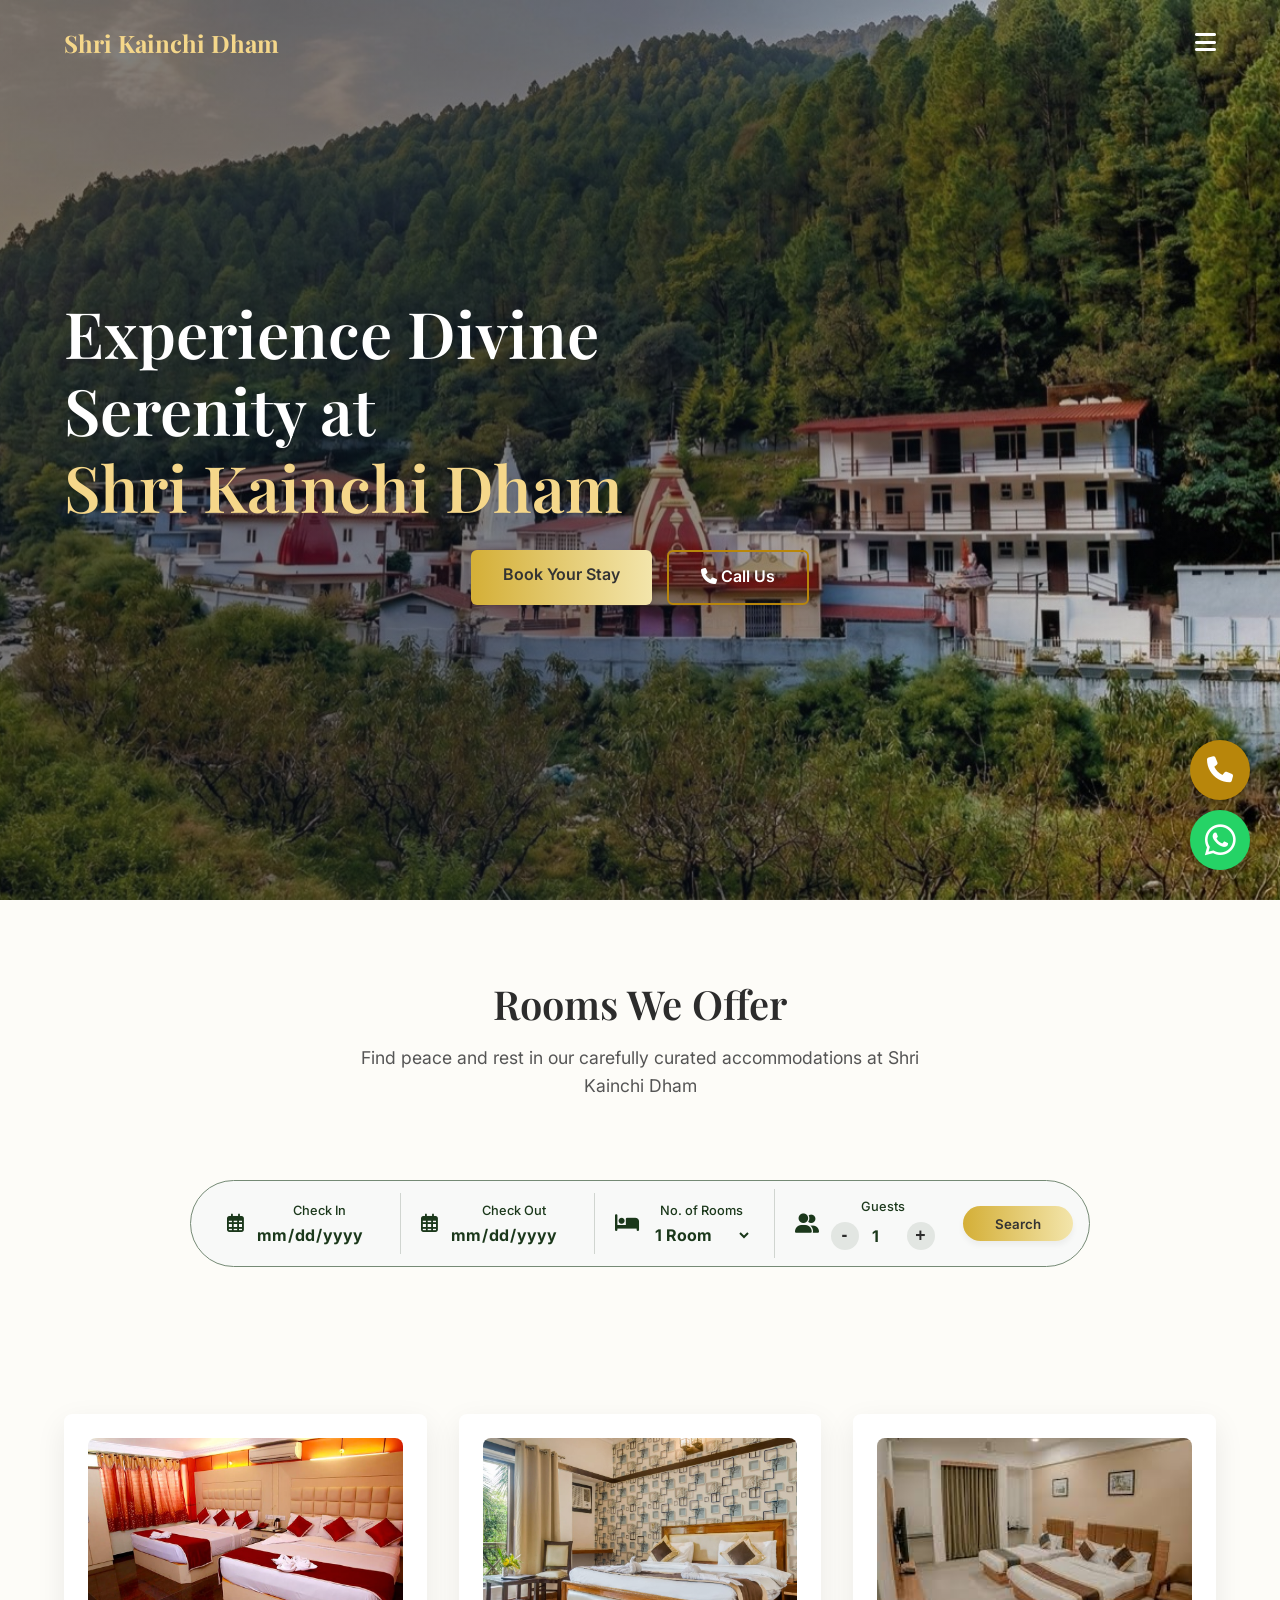
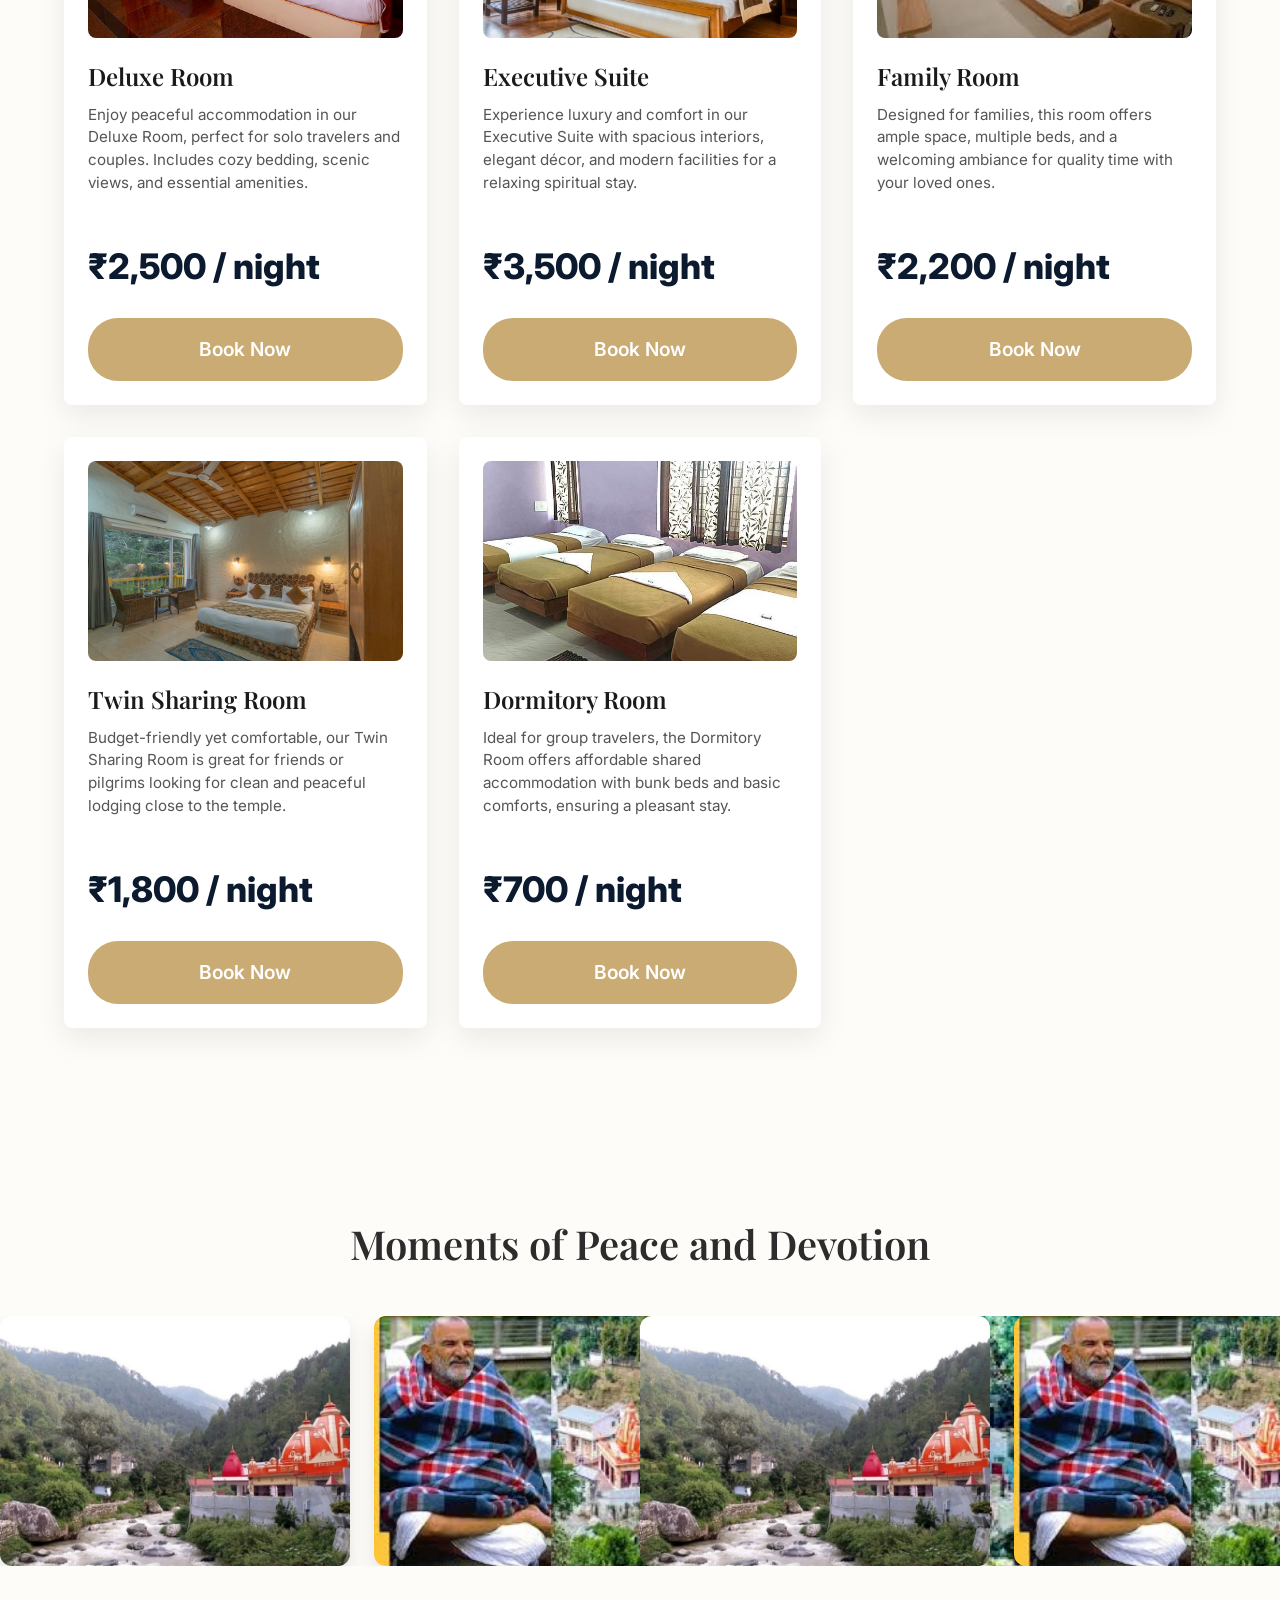
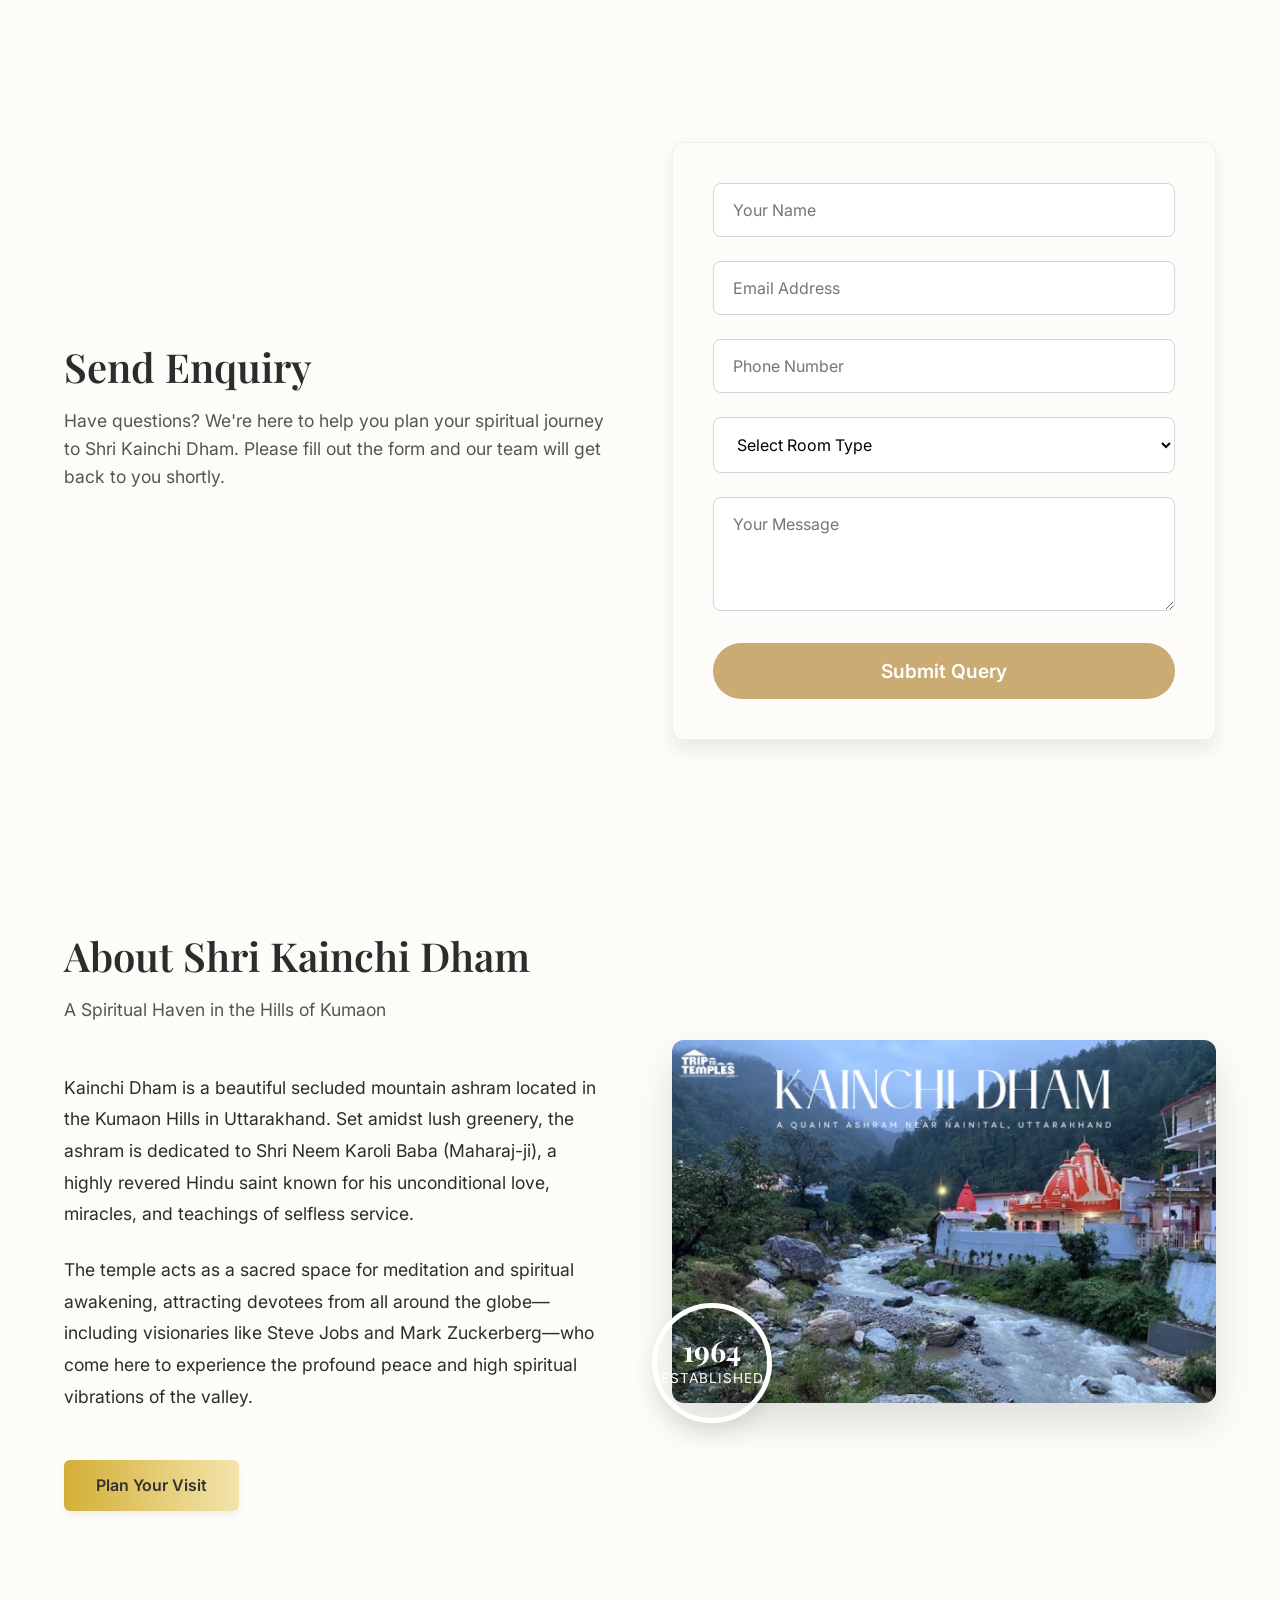
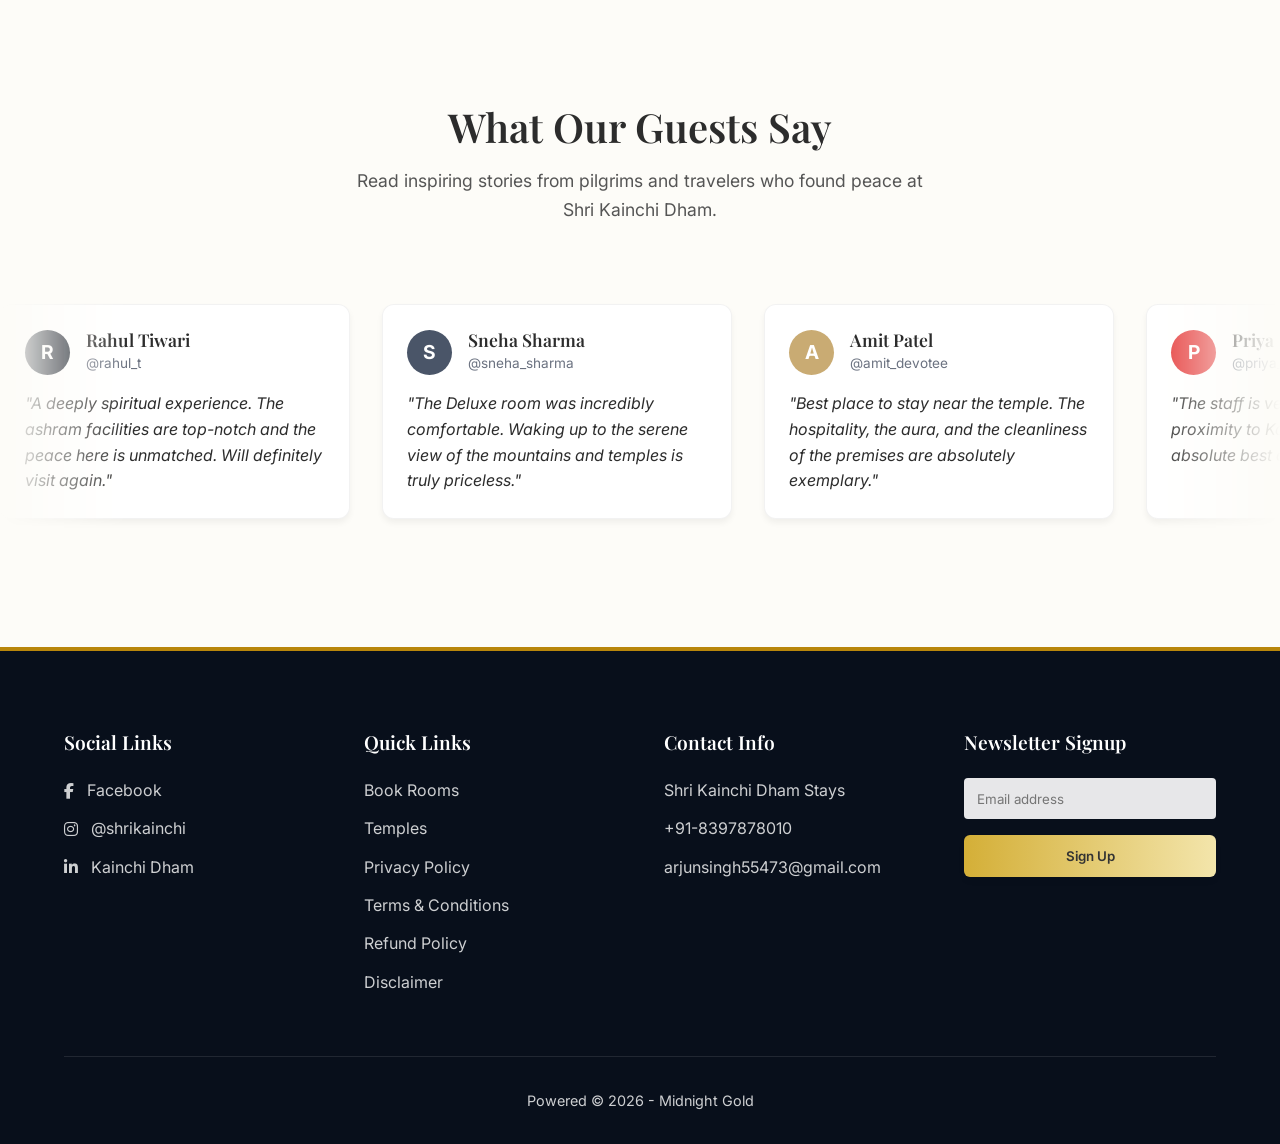
==== commit d81f6437: "Remove hero sentence requested in problem statement Agent-Logs-Url: https://github.com/sumitkumards0" ====
--- a/index.html
+++ b/index.html
@@ -25,7 +25,7 @@
       "name": "Shri Kainchi Dham Hotel & Homestay",
       "description": "Premium and budget accommodations, family rooms, and dormitory stays located near the sacred Shri Kainchi Dham Ashram of Neem Karoli Baba in Uttarakhand.",
       "url": "https://kainchidham.in",
-      "telephone": "+91-9671528691",
+      "telephone": "+91-8397878010",
       "priceRange": "₹700 - ₹4000",
       "address": {
         "@type": "PostalAddress",
@@ -66,7 +66,7 @@
         "name": "How to book a stay near Neem Karoli Baba Ashram?",
         "acceptedAnswer": {
           "@type": "Answer",
-          "text": "You can book your stay by calling 9671528691 or sending an inquiry via WhatsApp for direct booking and best rates."
+          "text": "You can book your stay by calling 8397878010 or sending an inquiry via WhatsApp for direct booking and best rates."
         }
       }]
     }
@@ -94,7 +94,7 @@
             <li><a href="#rooms">Rooms</a></li>
             <li><a href="#contact">Contact</a></li>
         </ul>
-        <a href="tel:9671528691" class="btn btn-primary">Book Your Stay</a>
+        <a href="tel:8397878010" class="btn btn-primary">Book Your Stay</a>
         <div class="hamburger">
             <i class="fas fa-bars"></i>
         </div>
@@ -105,11 +105,9 @@
         <div class="hero-overlay"></div>
         <div class="hero-content reveal">
             <h1>Experience Divine<br>Serenity at<br><span class="highlight">Shri Kainchi Dham</span></h1>
-            <p>Find inner peace at the sacred Neem Karoli Baba Ashram. Enjoy comfortable stays, scenic mountain views,
-                and the spiritual energy of Uttarakhand's most divine valley.</p>
             <div class="hero-buttons" style="display: flex; gap: 15px; justify-content: center; flex-wrap: wrap;">
-                <a href="tel:9671528691" class="btn btn-primary">Book Your Stay</a>
-                <a href="tel:9671528691" class="btn btn-outline"><i class="fas fa-phone-alt"></i> Call Us</a>
+                <a href="tel:8397878010" class="btn btn-primary">Book Your Stay</a>
+                <a href="tel:8397878010" class="btn btn-outline"><i class="fas fa-phone-alt"></i> Call Us</a>
             </div>
         </div>
     </section>
@@ -233,7 +231,7 @@
 
                         <div class="price-action">
                             <p class="room-price">₹2,500 / night</p>
-                            <a href="tel:9671528691" class="btn btn-gold">Book Now</a>
+                            <a href="tel:8397878010" class="btn btn-gold">Book Now</a>
                         </div>
                     </div>
                 </div>
@@ -248,7 +246,7 @@
                             interiors, elegant décor, and modern facilities for a relaxing spiritual stay.</p>
                         <div class="price-action">
                             <p class="room-price">₹3,500 / night</p>
-                            <a href="tel:9671528691" class="btn btn-gold">Book Now</a>
+                            <a href="tel:8397878010" class="btn btn-gold">Book Now</a>
                         </div>
                     </div>
                 </div>
@@ -263,7 +261,7 @@
                             welcoming ambiance for quality time with your loved ones.</p>
                         <div class="price-action">
                             <p class="room-price">₹2,200 / night</p>
-                            <a href="tel:9671528691" class="btn btn-gold">Book Now</a>
+                            <a href="tel:8397878010" class="btn btn-gold">Book Now</a>
                         </div>
                     </div>
                 </div>
@@ -278,7 +276,7 @@
                             or pilgrims looking for clean and peaceful lodging close to the temple.</p>
                         <div class="price-action">
                             <p class="room-price">₹1,800 / night</p>
-                            <a href="tel:9671528691" class="btn btn-gold">Book Now</a>
+                            <a href="tel:8397878010" class="btn btn-gold">Book Now</a>
                         </div>
                     </div>
                 </div>
@@ -294,7 +292,7 @@
 
                         <div class="price-action">
                             <p class="room-price">₹700 / night</p>
-                            <a href="tel:9671528691" class="btn btn-gold">Book Now</a>
+                            <a href="tel:8397878010" class="btn btn-gold">Book Now</a>
                         </div>
                     </div>
                 </div>
@@ -354,7 +352,7 @@
                         const room = document.getElementById('inq-room').value;
                         const msg = document.getElementById('inq-msg').value;
                         const text = `Hi, I have an enquiry for Shri Kainchi Dham.\n\n*Name:* ${name}\n*Email:* ${email}\n*Phone:* ${phone}\n*Room Type:* ${room}\n*Message:* ${msg}`;
-                        window.open(`https://api.whatsapp.com/send?phone=919671528691&text=${encodeURIComponent(text)}`, '_blank');
+                        window.open(`https://api.whatsapp.com/send?phone=918397878010&text=${encodeURIComponent(text)}`, '_blank');
                     ">
                         <div class="form-group">
                             <input type="text" id="inq-name" placeholder="Your Name" required>
@@ -563,7 +561,7 @@
                 <div class="footer-col reveal fade-up" style="transition-delay: 60ms;">
                     <h4>Contact Info</h4>
                     <p>Shri Kainchi Dham Stays</p>
-                    <p><a href="tel:9671528691">+91-9671528691</a></p>
+                    <p><a href="tel:8397878010">+91-8397878010</a></p>
                     <p>arjunsingh55473@gmail.com</p>
                 </div>
 
@@ -583,12 +581,12 @@
     </footer>
 
     <!-- Floating Call Button -->
-    <a href="tel:9671528691" class="call-float" aria-label="Call Us">
+    <a href="tel:8397878010" class="call-float" aria-label="Call Us">
         <i class="fas fa-phone-alt"></i>
     </a>
 
     <!-- Floating WhatsApp Button -->
-    <a href="https://api.whatsapp.com/send?phone=919671528691&text=Hi%2C%20I%20have%20an%20enquiry%20regarding%20booking%20a%20stay%20at%20Shri%20Kainchi%20Dham."
+    <a href="https://api.whatsapp.com/send?phone=918397878010&text=Hi%2C%20I%20have%20an%20enquiry%20regarding%20booking%20a%20stay%20at%20Shri%20Kainchi%20Dham."
         class="whatsapp-float" target="_blank" aria-label="Chat on WhatsApp">
         <i class="fab fa-whatsapp"></i>
     </a>
@@ -597,4 +595,4 @@
     <script src="script.js"></script>
 </body>
 
-</html>+</html>
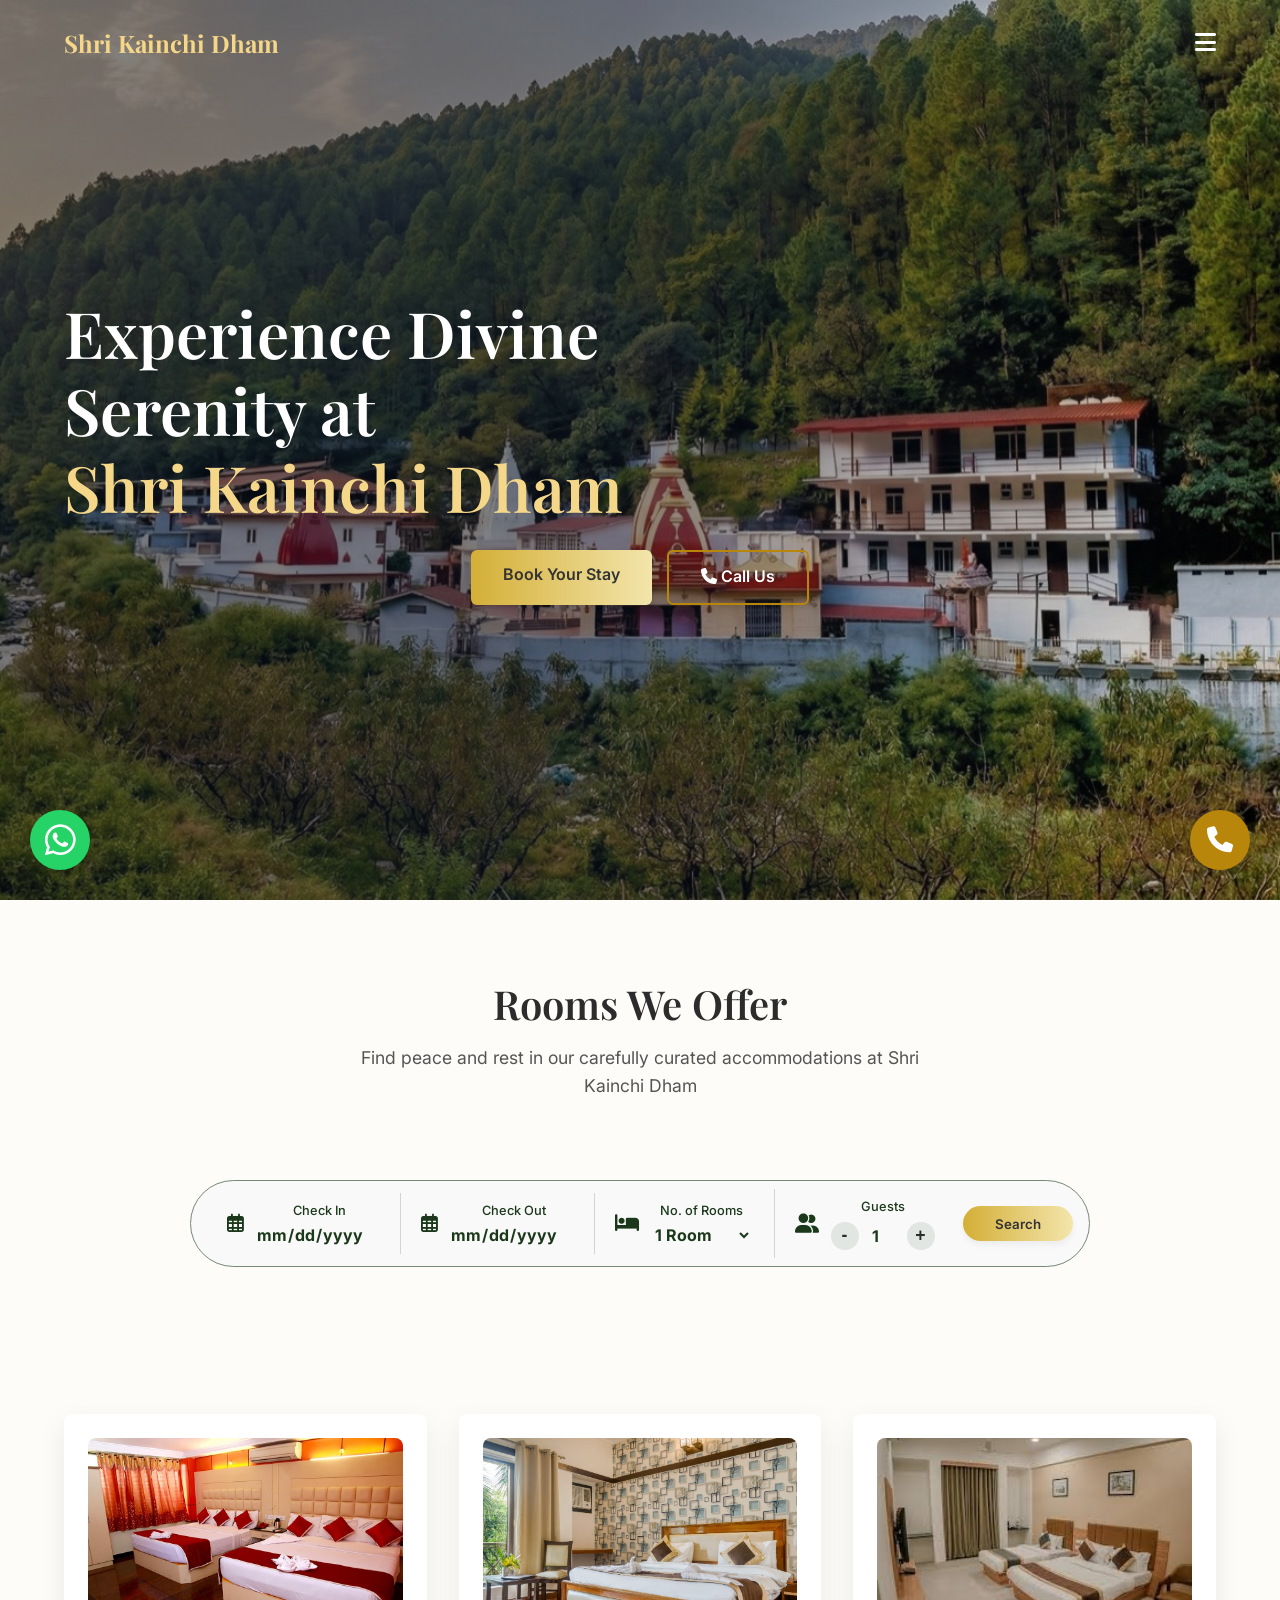
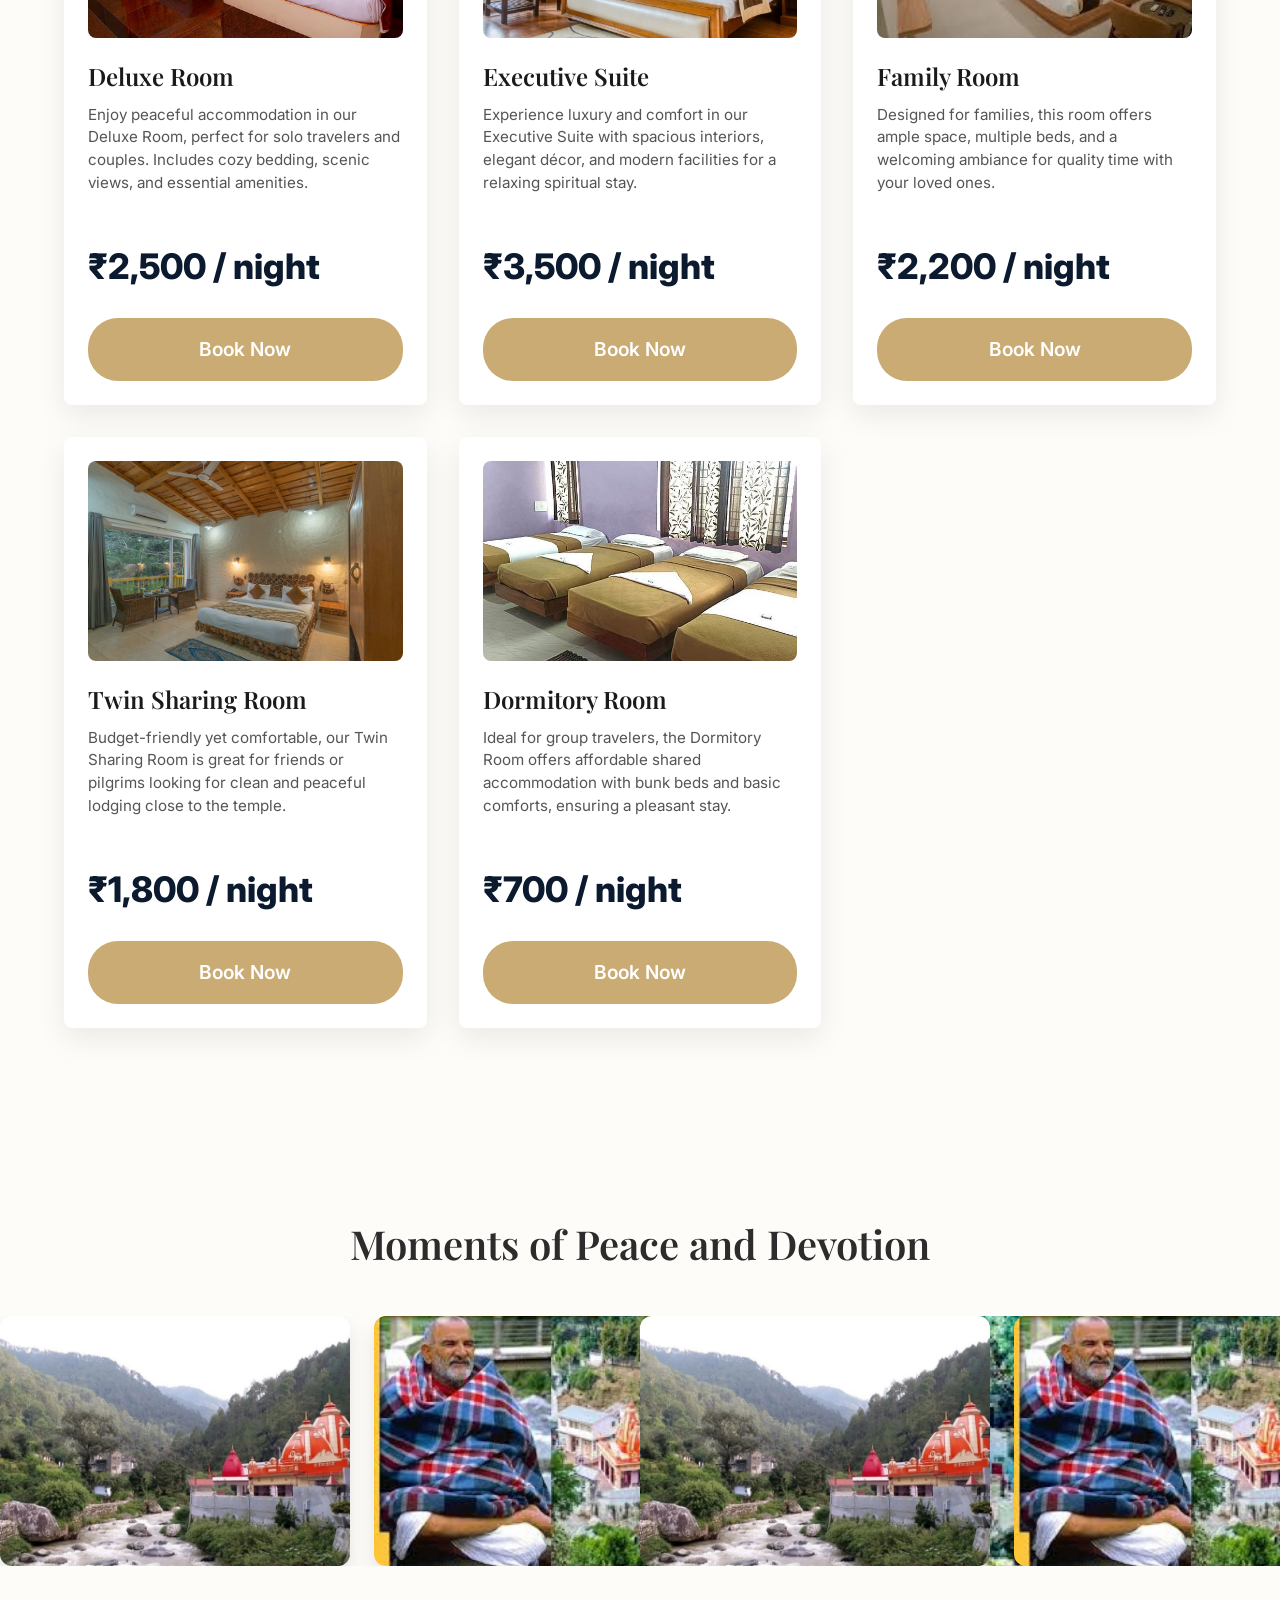
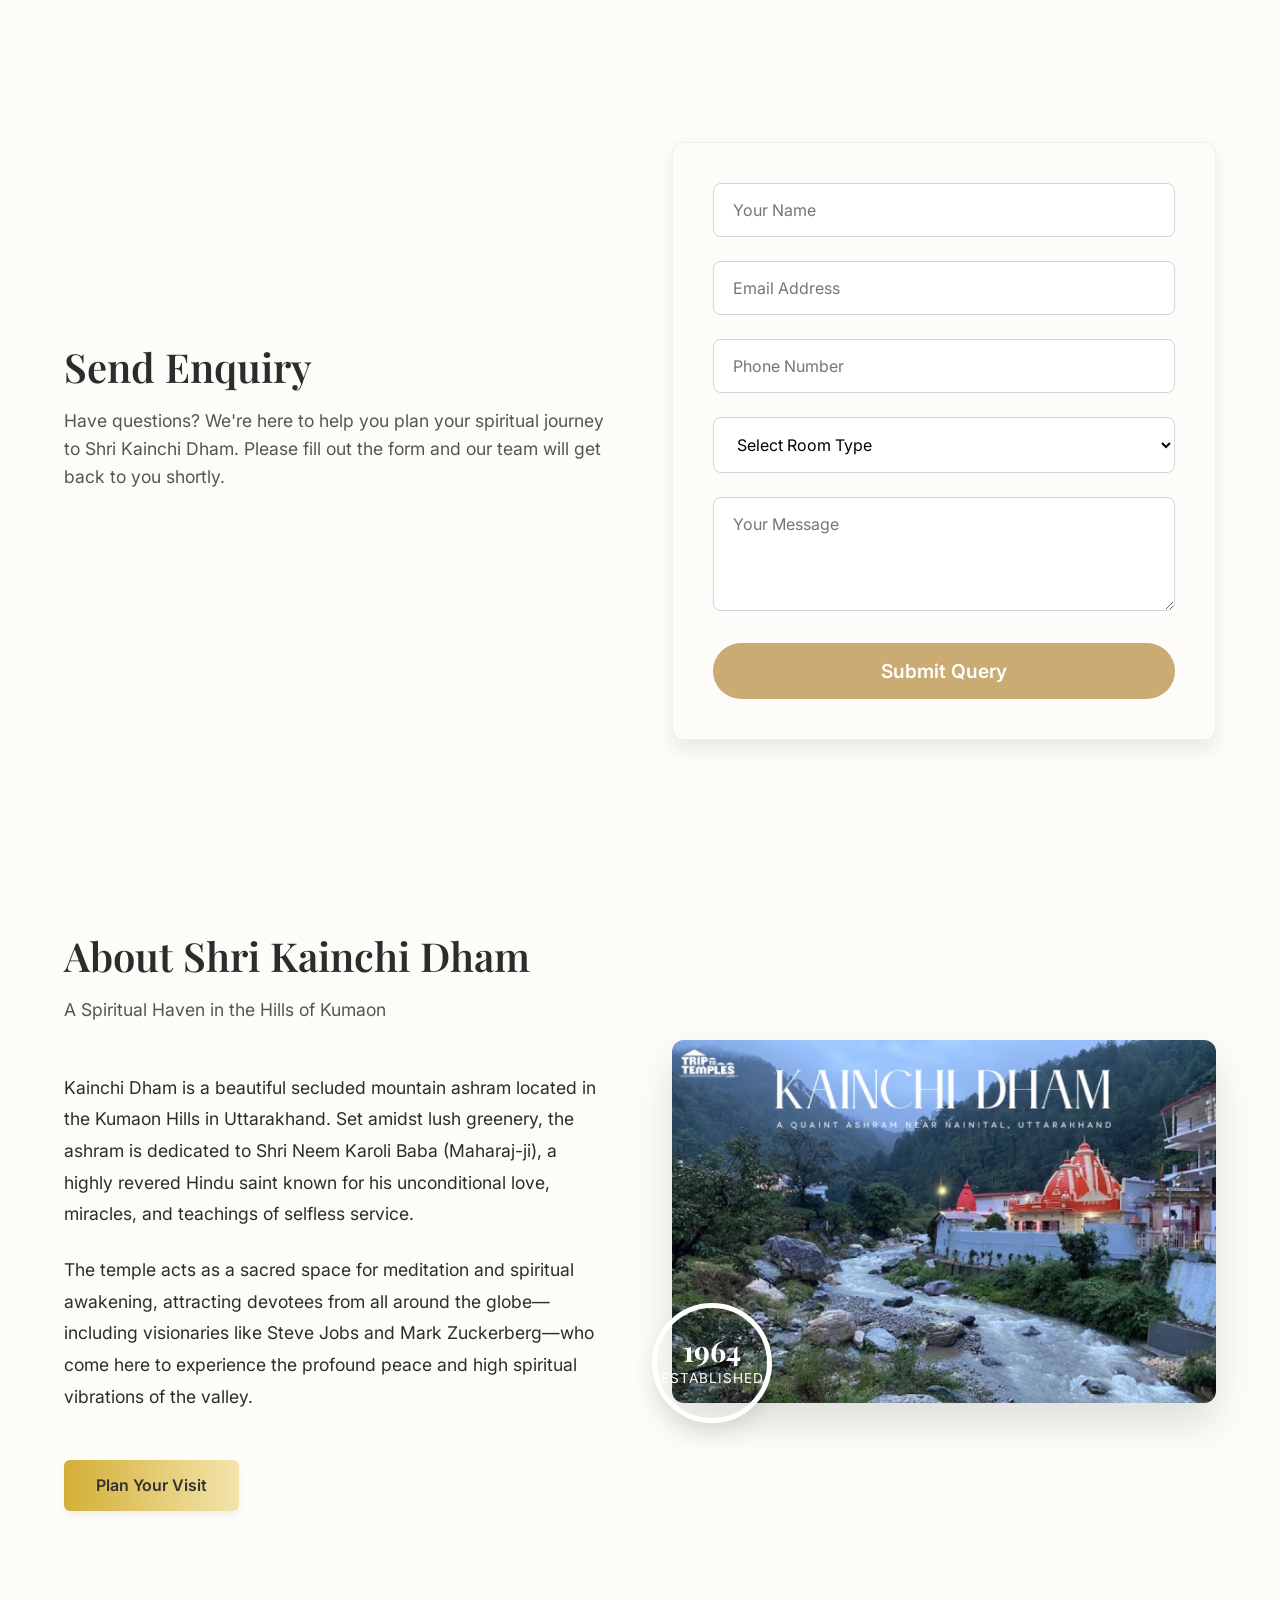
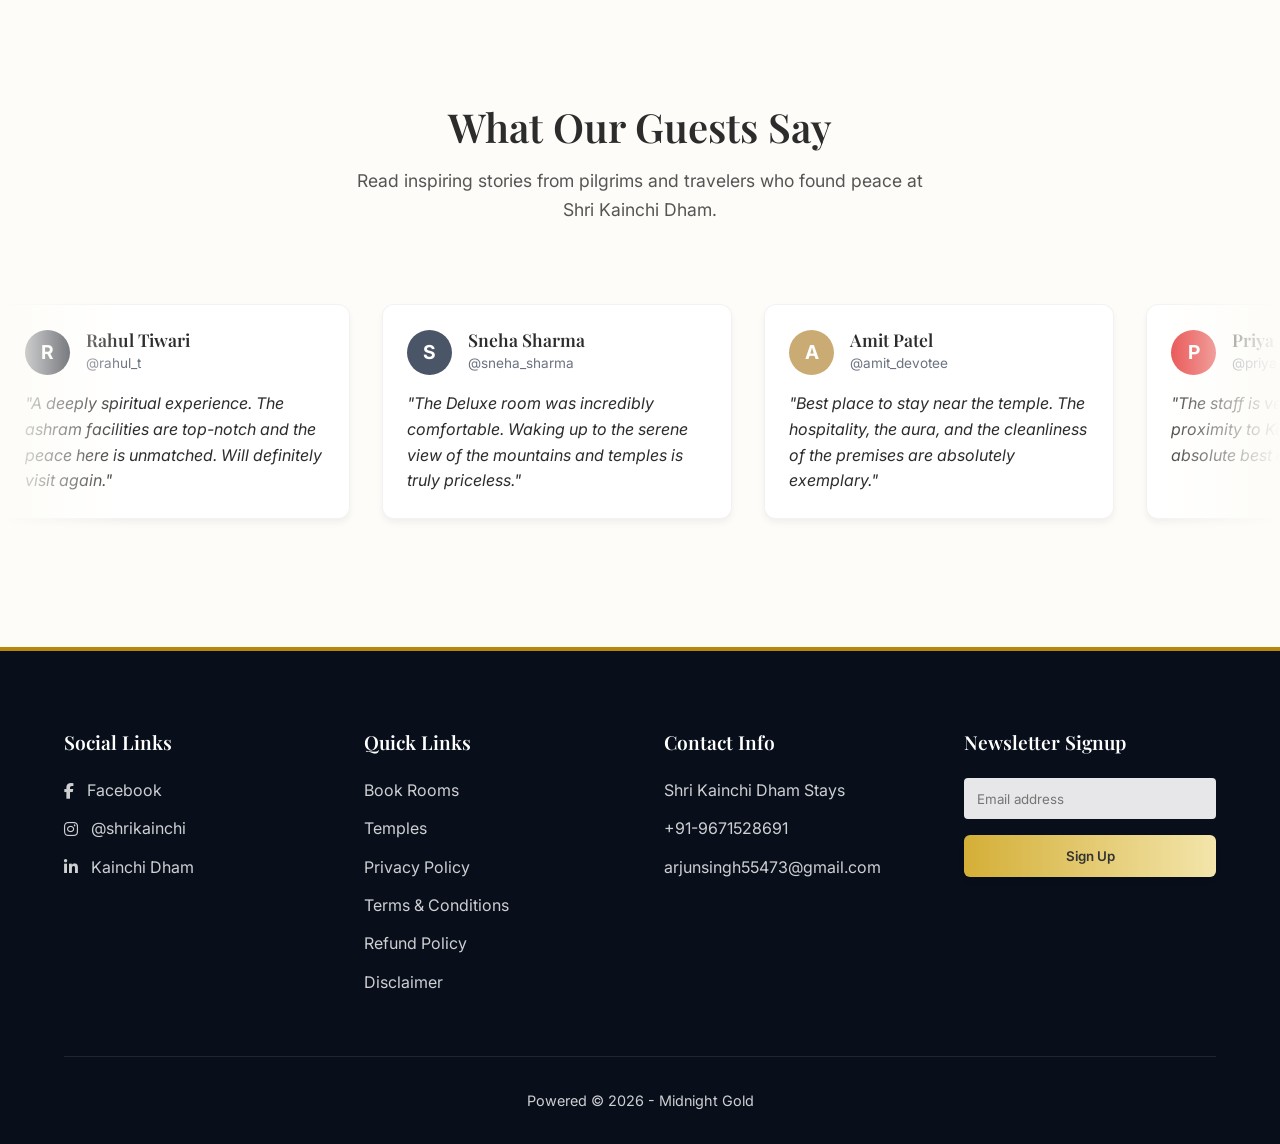
==== commit d799188c: "Commit remaining changes and updates" ====
--- a/index.html
+++ b/index.html
@@ -25,7 +25,7 @@
       "name": "Shri Kainchi Dham Hotel & Homestay",
       "description": "Premium and budget accommodations, family rooms, and dormitory stays located near the sacred Shri Kainchi Dham Ashram of Neem Karoli Baba in Uttarakhand.",
       "url": "https://kainchidham.in",
-      "telephone": "+91-8397878010",
+      "telephone": "+91-9671528691",
       "priceRange": "₹700 - ₹4000",
       "address": {
         "@type": "PostalAddress",
@@ -66,7 +66,7 @@
         "name": "How to book a stay near Neem Karoli Baba Ashram?",
         "acceptedAnswer": {
           "@type": "Answer",
-          "text": "You can book your stay by calling 8397878010 or sending an inquiry via WhatsApp for direct booking and best rates."
+          "text": "You can book your stay by calling 9671528691 or sending an inquiry via WhatsApp for direct booking and best rates."
         }
       }]
     }
@@ -94,7 +94,7 @@
             <li><a href="#rooms">Rooms</a></li>
             <li><a href="#contact">Contact</a></li>
         </ul>
-        <a href="tel:8397878010" class="btn btn-primary">Book Your Stay</a>
+        <a href="tel:9671528691" class="btn btn-primary">Book Your Stay</a>
         <div class="hamburger">
             <i class="fas fa-bars"></i>
         </div>
@@ -106,8 +106,8 @@
         <div class="hero-content reveal">
             <h1>Experience Divine<br>Serenity at<br><span class="highlight">Shri Kainchi Dham</span></h1>
             <div class="hero-buttons" style="display: flex; gap: 15px; justify-content: center; flex-wrap: wrap;">
-                <a href="tel:8397878010" class="btn btn-primary">Book Your Stay</a>
-                <a href="tel:8397878010" class="btn btn-outline"><i class="fas fa-phone-alt"></i> Call Us</a>
+                <a href="tel:9671528691" class="btn btn-primary">Book Your Stay</a>
+                <a href="tel:9671528691" class="btn btn-outline"><i class="fas fa-phone-alt"></i> Call Us</a>
             </div>
         </div>
     </section>
@@ -231,7 +231,7 @@
 
                         <div class="price-action">
                             <p class="room-price">₹2,500 / night</p>
-                            <a href="tel:8397878010" class="btn btn-gold">Book Now</a>
+                            <a href="tel:9671528691" class="btn btn-gold">Book Now</a>
                         </div>
                     </div>
                 </div>
@@ -246,7 +246,7 @@
                             interiors, elegant décor, and modern facilities for a relaxing spiritual stay.</p>
                         <div class="price-action">
                             <p class="room-price">₹3,500 / night</p>
-                            <a href="tel:8397878010" class="btn btn-gold">Book Now</a>
+                            <a href="tel:9671528691" class="btn btn-gold">Book Now</a>
                         </div>
                     </div>
                 </div>
@@ -261,7 +261,7 @@
                             welcoming ambiance for quality time with your loved ones.</p>
                         <div class="price-action">
                             <p class="room-price">₹2,200 / night</p>
-                            <a href="tel:8397878010" class="btn btn-gold">Book Now</a>
+                            <a href="tel:9671528691" class="btn btn-gold">Book Now</a>
                         </div>
                     </div>
                 </div>
@@ -276,7 +276,7 @@
                             or pilgrims looking for clean and peaceful lodging close to the temple.</p>
                         <div class="price-action">
                             <p class="room-price">₹1,800 / night</p>
-                            <a href="tel:8397878010" class="btn btn-gold">Book Now</a>
+                            <a href="tel:9671528691" class="btn btn-gold">Book Now</a>
                         </div>
                     </div>
                 </div>
@@ -292,7 +292,7 @@
 
                         <div class="price-action">
                             <p class="room-price">₹700 / night</p>
-                            <a href="tel:8397878010" class="btn btn-gold">Book Now</a>
+                            <a href="tel:9671528691" class="btn btn-gold">Book Now</a>
                         </div>
                     </div>
                 </div>
@@ -352,7 +352,7 @@
                         const room = document.getElementById('inq-room').value;
                         const msg = document.getElementById('inq-msg').value;
                         const text = `Hi, I have an enquiry for Shri Kainchi Dham.\n\n*Name:* ${name}\n*Email:* ${email}\n*Phone:* ${phone}\n*Room Type:* ${room}\n*Message:* ${msg}`;
-                        window.open(`https://api.whatsapp.com/send?phone=918397878010&text=${encodeURIComponent(text)}`, '_blank');
+                        window.open(`https://api.whatsapp.com/send?phone=919671528691&text=${encodeURIComponent(text)}`, '_blank');
                     ">
                         <div class="form-group">
                             <input type="text" id="inq-name" placeholder="Your Name" required>
@@ -561,7 +561,7 @@
                 <div class="footer-col reveal fade-up" style="transition-delay: 60ms;">
                     <h4>Contact Info</h4>
                     <p>Shri Kainchi Dham Stays</p>
-                    <p><a href="tel:8397878010">+91-8397878010</a></p>
+                    <p><a href="tel:9671528691">+91-9671528691</a></p>
                     <p>arjunsingh55473@gmail.com</p>
                 </div>
 
@@ -581,12 +581,12 @@
     </footer>
 
     <!-- Floating Call Button -->
-    <a href="tel:8397878010" class="call-float" aria-label="Call Us">
+    <a href="tel:9671528691" class="call-float" aria-label="Call Us">
         <i class="fas fa-phone-alt"></i>
     </a>
 
     <!-- Floating WhatsApp Button -->
-    <a href="https://api.whatsapp.com/send?phone=918397878010&text=Hi%2C%20I%20have%20an%20enquiry%20regarding%20booking%20a%20stay%20at%20Shri%20Kainchi%20Dham."
+    <a href="https://api.whatsapp.com/send?phone=919671528691&text=Hi%2C%20I%20have%20an%20enquiry%20regarding%20booking%20a%20stay%20at%20Shri%20Kainchi%20Dham."
         class="whatsapp-float" target="_blank" aria-label="Chat on WhatsApp">
         <i class="fab fa-whatsapp"></i>
     </a>
--- a/style.css
+++ b/style.css
@@ -1033,7 +1033,7 @@
   width: 60px;
   height: 60px;
   bottom: 30px;
-  right: 30px;
+  left: 30px;
   background-color: #25d366;
   color: #FFF;
   border-radius: 50px;
@@ -1075,7 +1075,7 @@
   position: fixed;
   width: 60px;
   height: 60px;
-  bottom: 100px;
+  bottom: 30px;
   right: 30px;
   background-color: var(--accent-gold-dark);
   color: #FFF;
@@ -1295,4 +1295,20 @@
   .footer-grid {
     grid-template-columns: 1fr;
   }
+}
+
+@media (max-width: 768px) {
+  .whatsapp-float, .call-float {
+    width: 50px;
+    height: 50px;
+    bottom: 20px;
+  }
+  .whatsapp-float {
+    left: 20px;
+    font-size: 30px;
+  }
+  .call-float {
+    right: 20px;
+    font-size: 22px;
+  }
 }
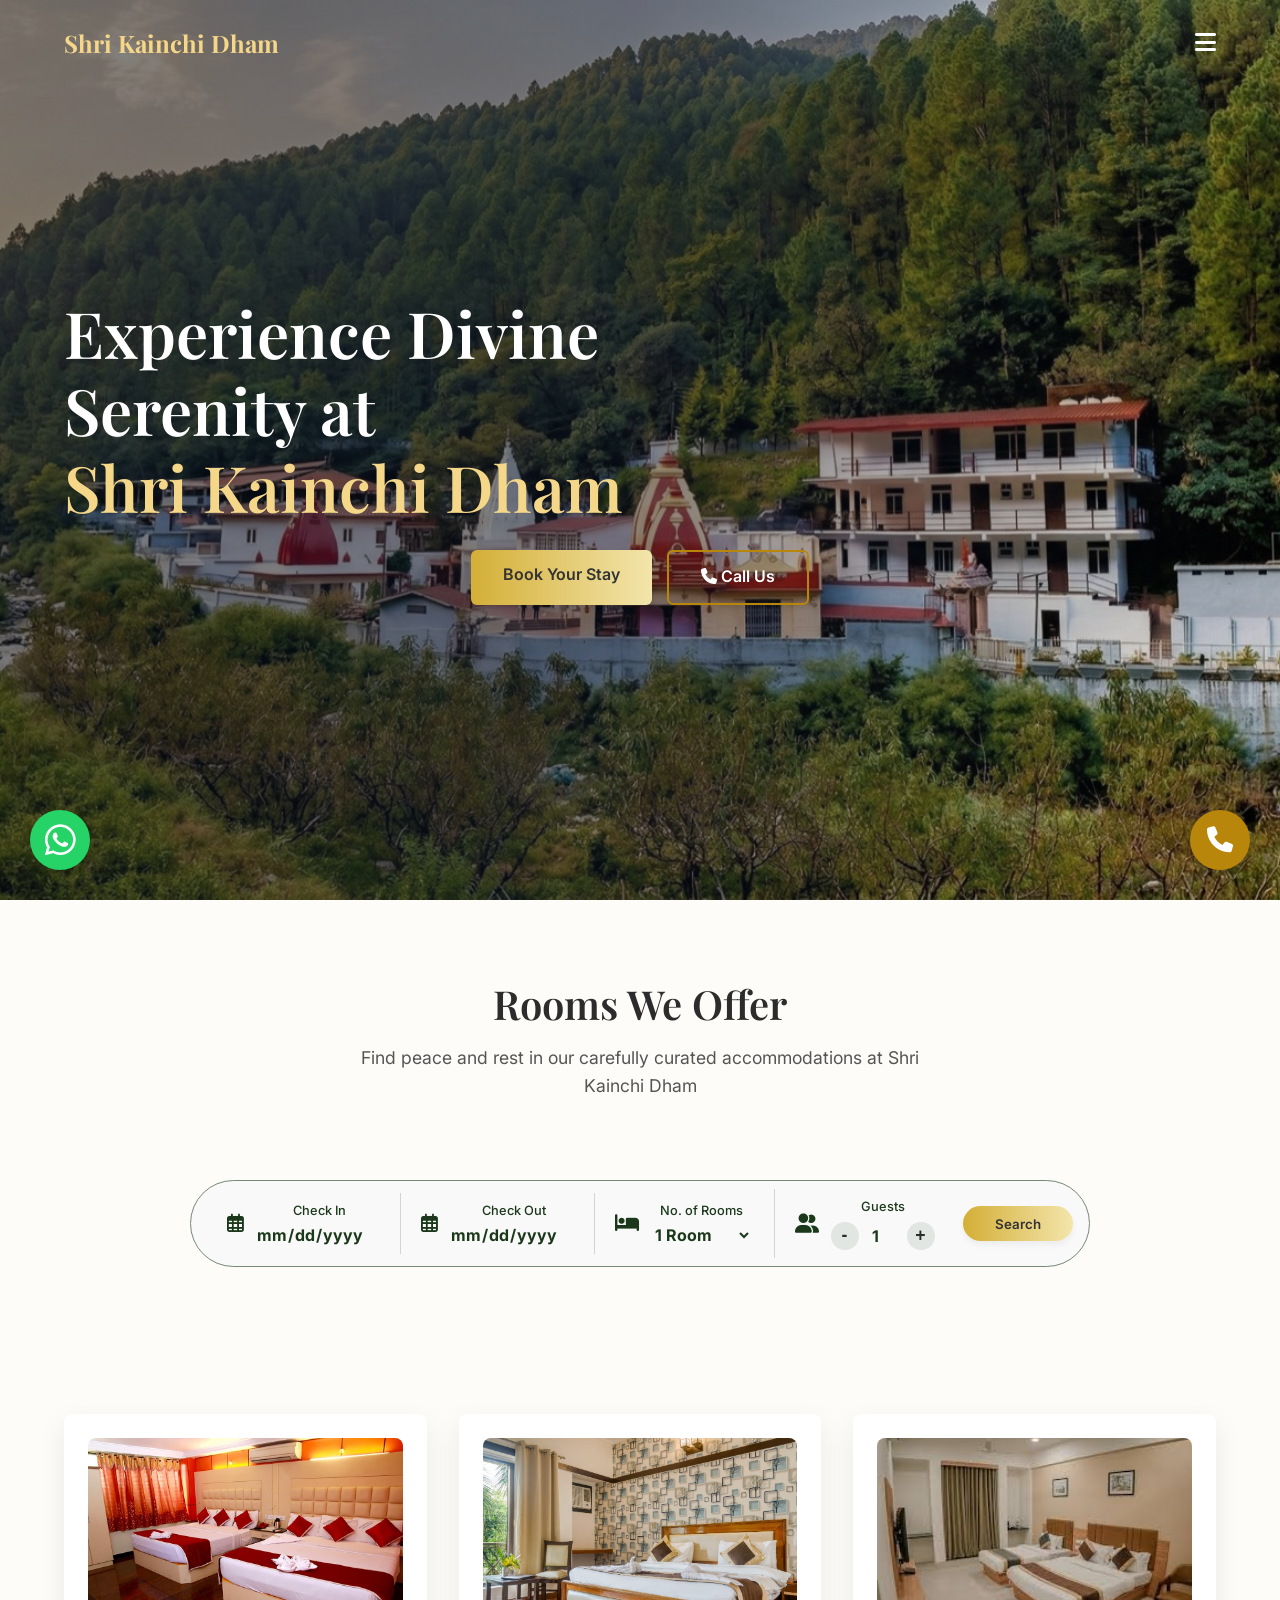
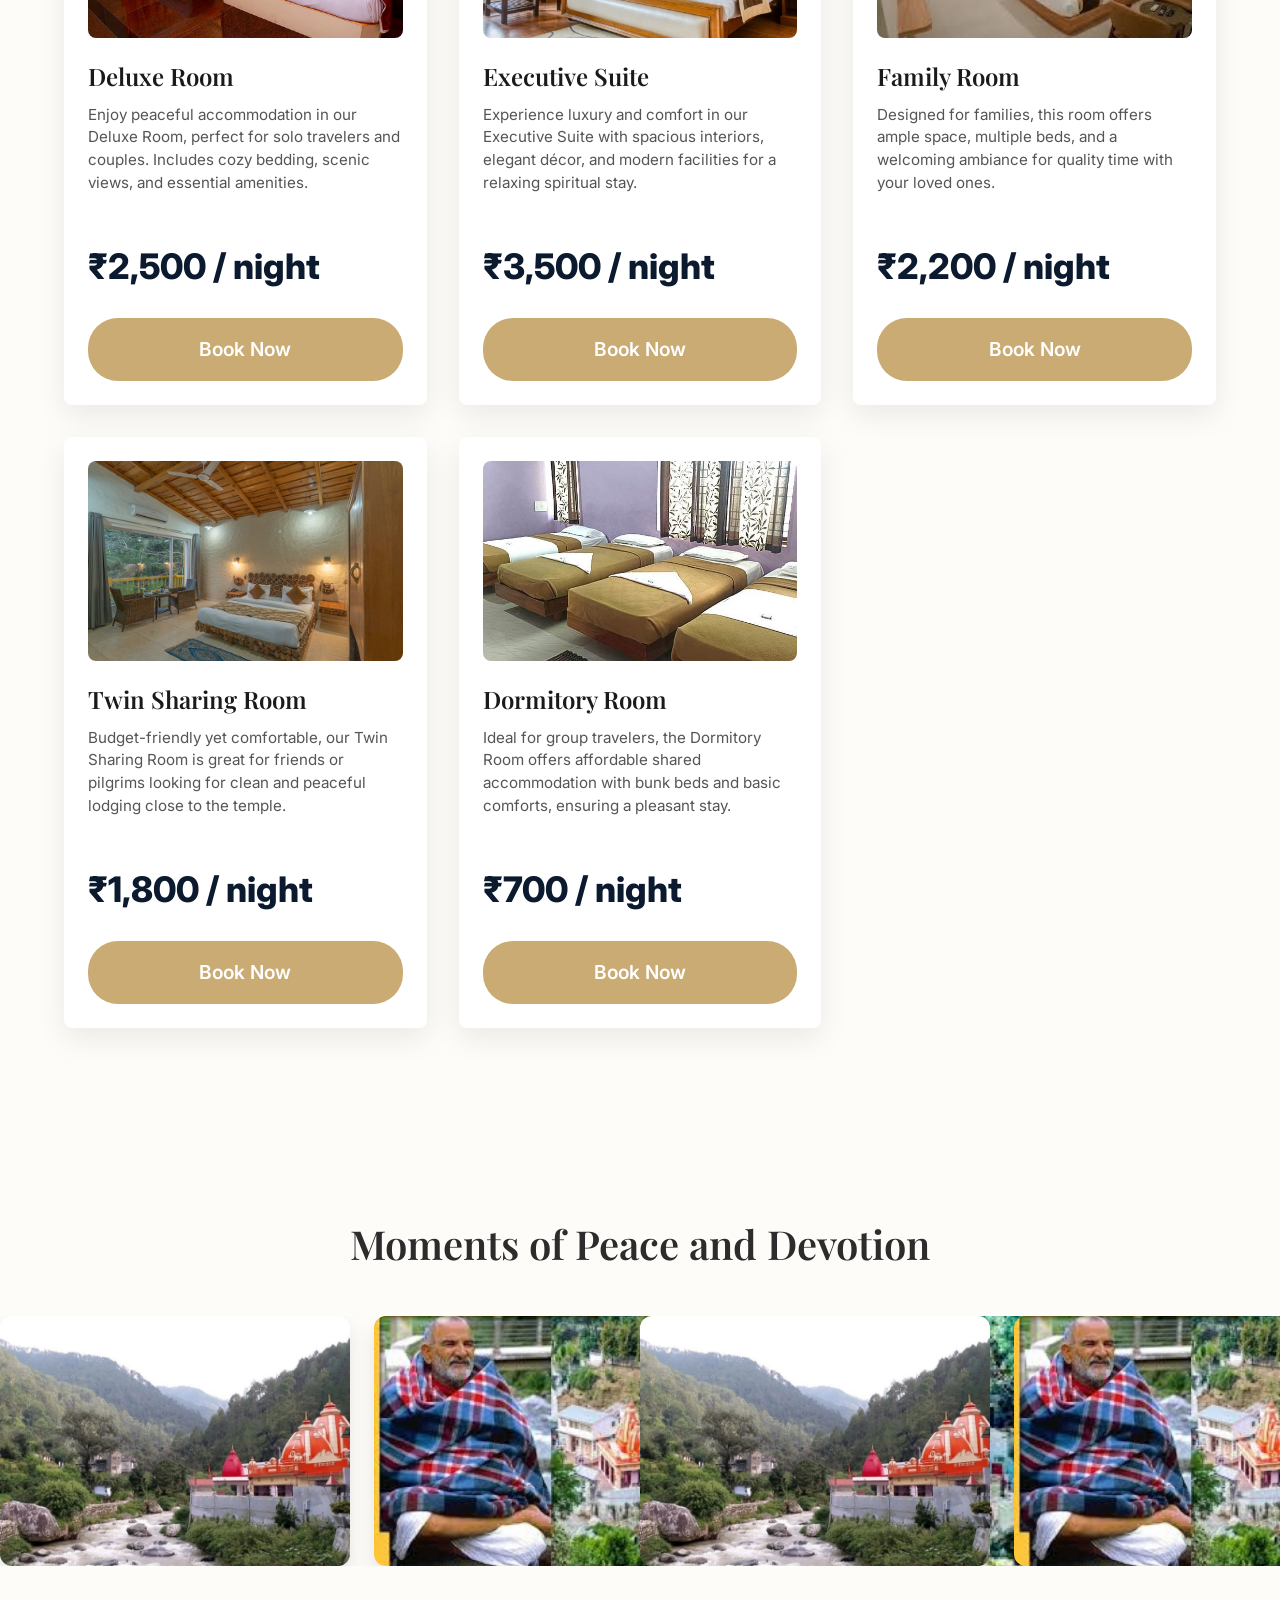
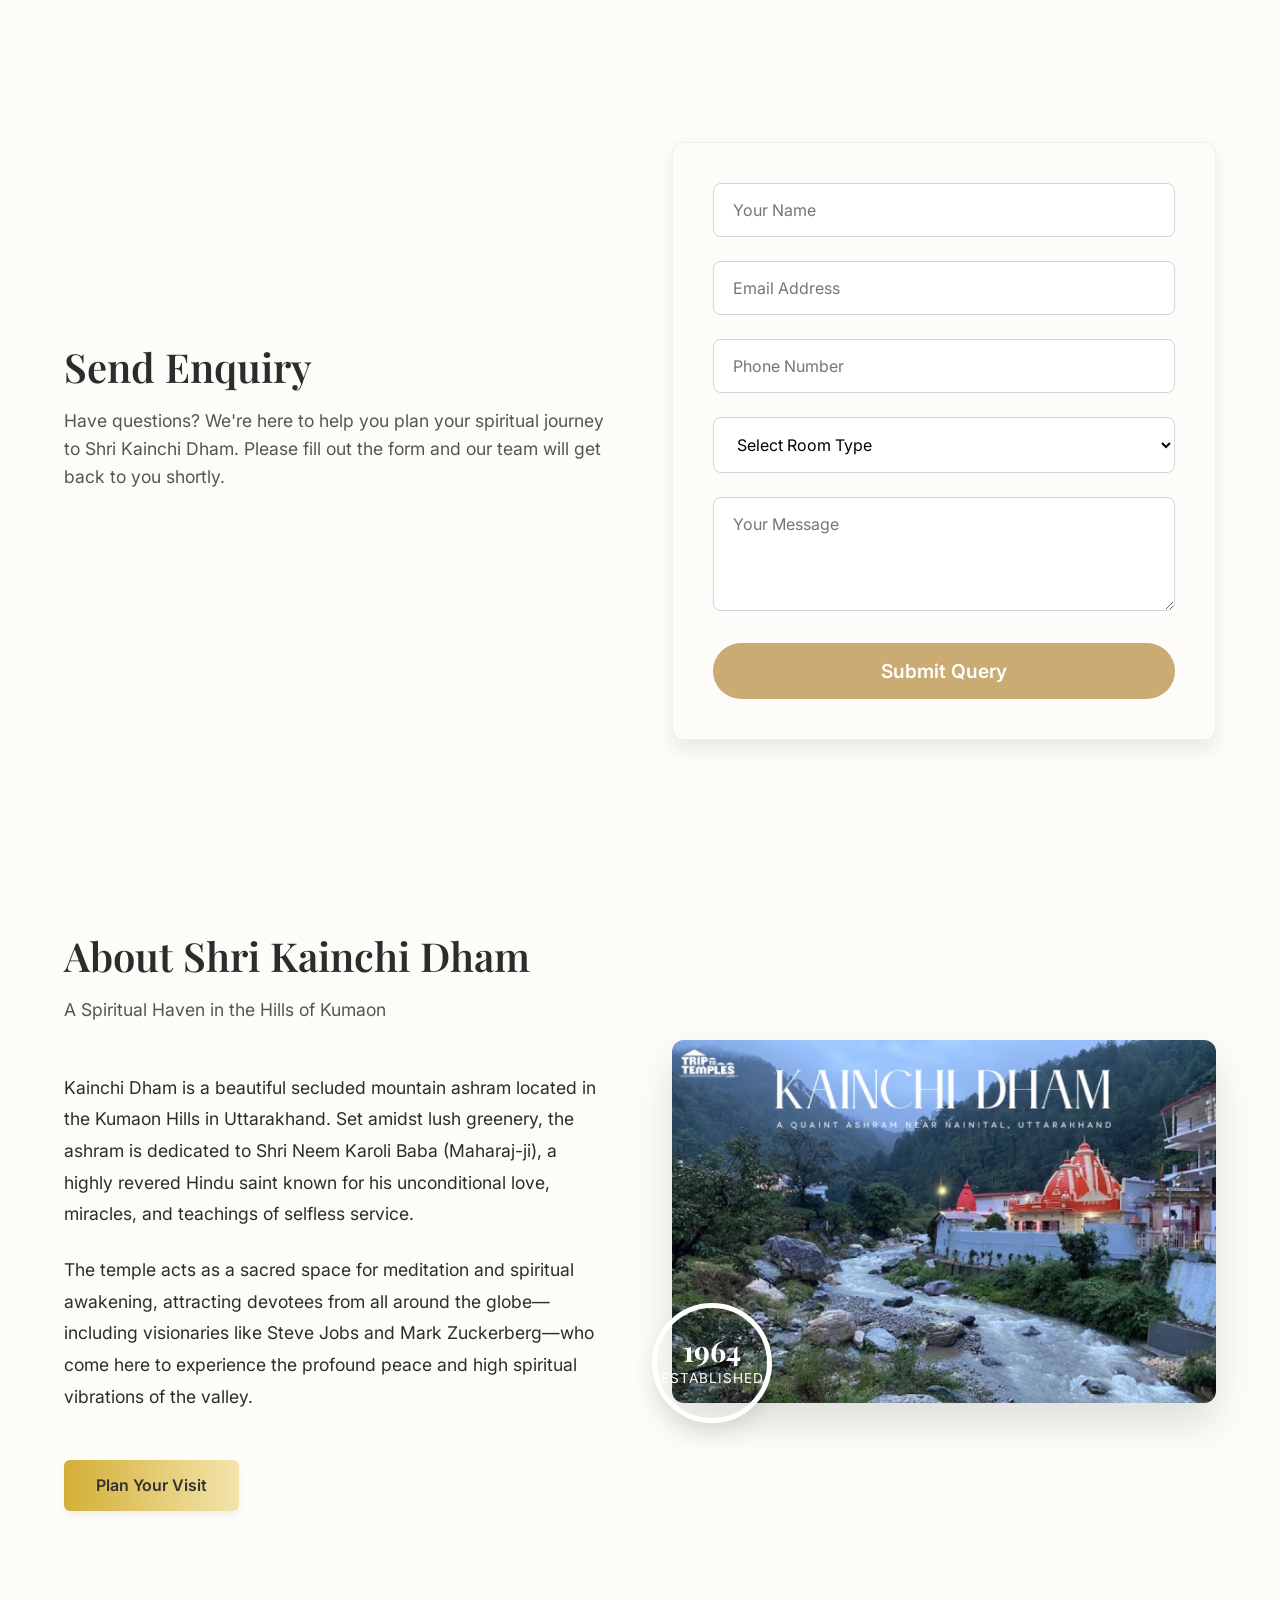
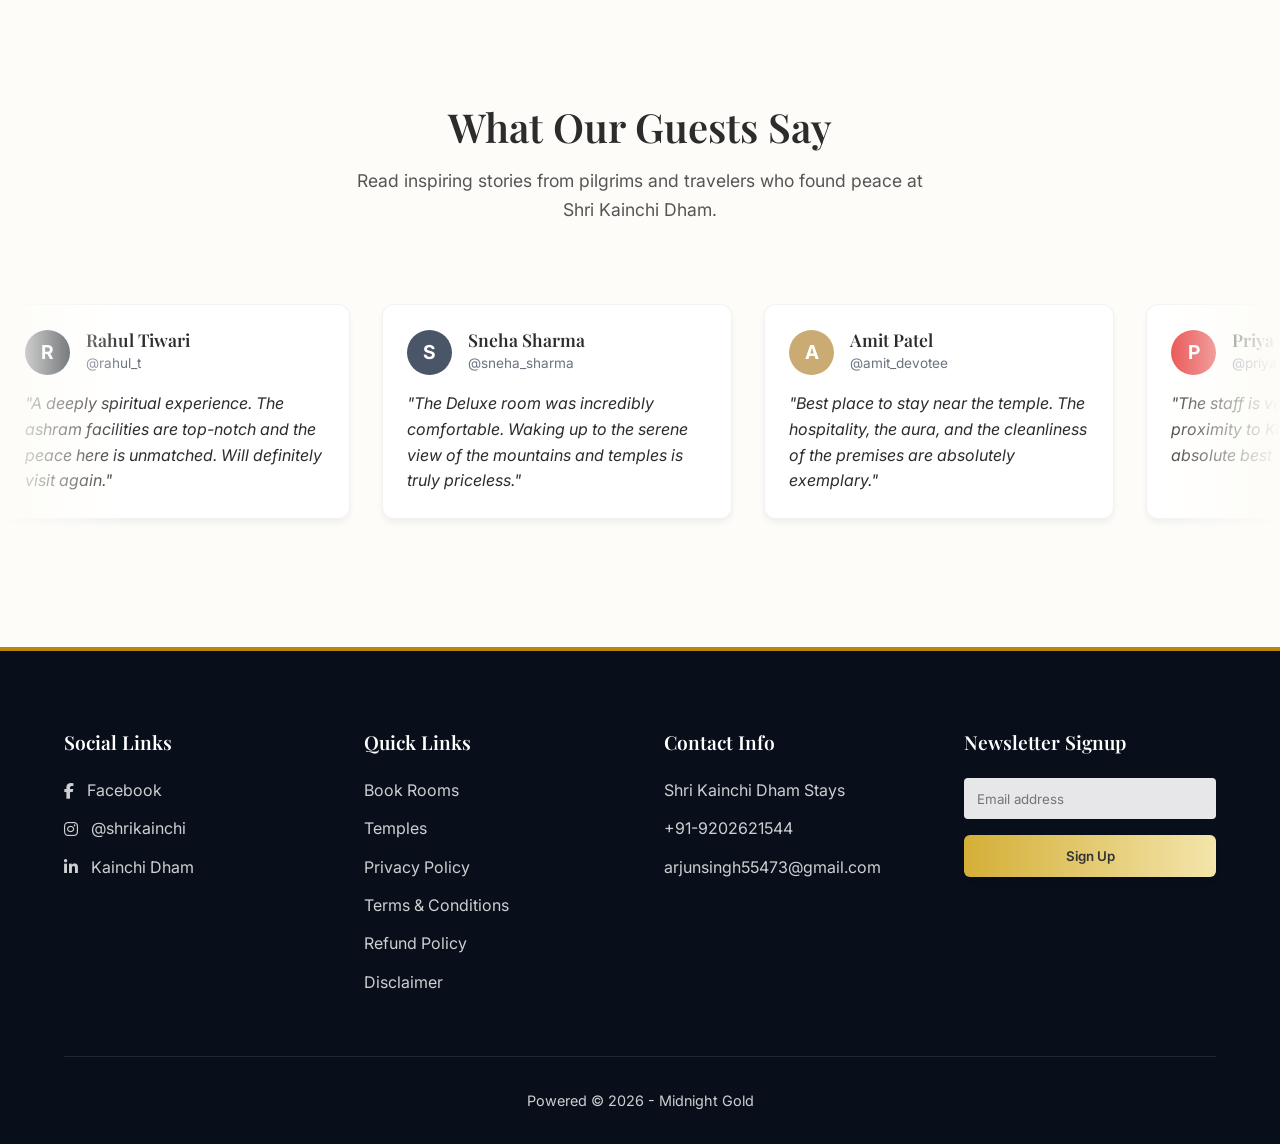
==== commit 2e3a0d9c: "Update contact phone number Agent-Logs-Url: https://github.com/sumitkumards07/Kaichidham/sessions/3a" ====
--- a/index.html
+++ b/index.html
@@ -25,7 +25,7 @@
       "name": "Shri Kainchi Dham Hotel & Homestay",
       "description": "Premium and budget accommodations, family rooms, and dormitory stays located near the sacred Shri Kainchi Dham Ashram of Neem Karoli Baba in Uttarakhand.",
       "url": "https://kainchidham.in",
-      "telephone": "+91-9671528691",
+      "telephone": "+91-9202621544",
       "priceRange": "₹700 - ₹4000",
       "address": {
         "@type": "PostalAddress",
@@ -66,7 +66,7 @@
         "name": "How to book a stay near Neem Karoli Baba Ashram?",
         "acceptedAnswer": {
           "@type": "Answer",
-          "text": "You can book your stay by calling 9671528691 or sending an inquiry via WhatsApp for direct booking and best rates."
+          "text": "You can book your stay by calling 9202621544 or sending an inquiry via WhatsApp for direct booking and best rates."
         }
       }]
     }
@@ -94,7 +94,7 @@
             <li><a href="#rooms">Rooms</a></li>
             <li><a href="#contact">Contact</a></li>
         </ul>
-        <a href="tel:9671528691" class="btn btn-primary">Book Your Stay</a>
+        <a href="tel:9202621544" class="btn btn-primary">Book Your Stay</a>
         <div class="hamburger">
             <i class="fas fa-bars"></i>
         </div>
@@ -106,8 +106,8 @@
         <div class="hero-content reveal">
             <h1>Experience Divine<br>Serenity at<br><span class="highlight">Shri Kainchi Dham</span></h1>
             <div class="hero-buttons" style="display: flex; gap: 15px; justify-content: center; flex-wrap: wrap;">
-                <a href="tel:9671528691" class="btn btn-primary">Book Your Stay</a>
-                <a href="tel:9671528691" class="btn btn-outline"><i class="fas fa-phone-alt"></i> Call Us</a>
+                <a href="tel:9202621544" class="btn btn-primary">Book Your Stay</a>
+                <a href="tel:9202621544" class="btn btn-outline"><i class="fas fa-phone-alt"></i> Call Us</a>
             </div>
         </div>
     </section>
@@ -231,7 +231,7 @@
 
                         <div class="price-action">
                             <p class="room-price">₹2,500 / night</p>
-                            <a href="tel:9671528691" class="btn btn-gold">Book Now</a>
+                            <a href="tel:9202621544" class="btn btn-gold">Book Now</a>
                         </div>
                     </div>
                 </div>
@@ -246,7 +246,7 @@
                             interiors, elegant décor, and modern facilities for a relaxing spiritual stay.</p>
                         <div class="price-action">
                             <p class="room-price">₹3,500 / night</p>
-                            <a href="tel:9671528691" class="btn btn-gold">Book Now</a>
+                            <a href="tel:9202621544" class="btn btn-gold">Book Now</a>
                         </div>
                     </div>
                 </div>
@@ -261,7 +261,7 @@
                             welcoming ambiance for quality time with your loved ones.</p>
                         <div class="price-action">
                             <p class="room-price">₹2,200 / night</p>
-                            <a href="tel:9671528691" class="btn btn-gold">Book Now</a>
+                            <a href="tel:9202621544" class="btn btn-gold">Book Now</a>
                         </div>
                     </div>
                 </div>
@@ -276,7 +276,7 @@
                             or pilgrims looking for clean and peaceful lodging close to the temple.</p>
                         <div class="price-action">
                             <p class="room-price">₹1,800 / night</p>
-                            <a href="tel:9671528691" class="btn btn-gold">Book Now</a>
+                            <a href="tel:9202621544" class="btn btn-gold">Book Now</a>
                         </div>
                     </div>
                 </div>
@@ -292,7 +292,7 @@
 
                         <div class="price-action">
                             <p class="room-price">₹700 / night</p>
-                            <a href="tel:9671528691" class="btn btn-gold">Book Now</a>
+                            <a href="tel:9202621544" class="btn btn-gold">Book Now</a>
                         </div>
                     </div>
                 </div>
@@ -352,7 +352,7 @@
                         const room = document.getElementById('inq-room').value;
                         const msg = document.getElementById('inq-msg').value;
                         const text = `Hi, I have an enquiry for Shri Kainchi Dham.\n\n*Name:* ${name}\n*Email:* ${email}\n*Phone:* ${phone}\n*Room Type:* ${room}\n*Message:* ${msg}`;
-                        window.open(`https://api.whatsapp.com/send?phone=919671528691&text=${encodeURIComponent(text)}`, '_blank');
+                        window.open(`https://api.whatsapp.com/send?phone=919202621544&text=${encodeURIComponent(text)}`, '_blank');
                     ">
                         <div class="form-group">
                             <input type="text" id="inq-name" placeholder="Your Name" required>
@@ -561,7 +561,7 @@
                 <div class="footer-col reveal fade-up" style="transition-delay: 60ms;">
                     <h4>Contact Info</h4>
                     <p>Shri Kainchi Dham Stays</p>
-                    <p><a href="tel:9671528691">+91-9671528691</a></p>
+                    <p><a href="tel:9202621544">+91-9202621544</a></p>
                     <p>arjunsingh55473@gmail.com</p>
                 </div>
 
@@ -581,12 +581,12 @@
     </footer>
 
     <!-- Floating Call Button -->
-    <a href="tel:9671528691" class="call-float" aria-label="Call Us">
+    <a href="tel:9202621544" class="call-float" aria-label="Call Us">
         <i class="fas fa-phone-alt"></i>
     </a>
 
     <!-- Floating WhatsApp Button -->
-    <a href="https://api.whatsapp.com/send?phone=919671528691&text=Hi%2C%20I%20have%20an%20enquiry%20regarding%20booking%20a%20stay%20at%20Shri%20Kainchi%20Dham."
+    <a href="https://api.whatsapp.com/send?phone=919202621544&text=Hi%2C%20I%20have%20an%20enquiry%20regarding%20booking%20a%20stay%20at%20Shri%20Kainchi%20Dham."
         class="whatsapp-float" target="_blank" aria-label="Chat on WhatsApp">
         <i class="fab fa-whatsapp"></i>
     </a>
--- a/style.css
+++ b/style.css
@@ -1304,11 +1304,11 @@
     bottom: 20px;
   }
   .whatsapp-float {
-    left: 20px;
+    left: 30px;
     font-size: 30px;
   }
   .call-float {
-    right: 20px;
+    right: 30px;
     font-size: 22px;
   }
 }
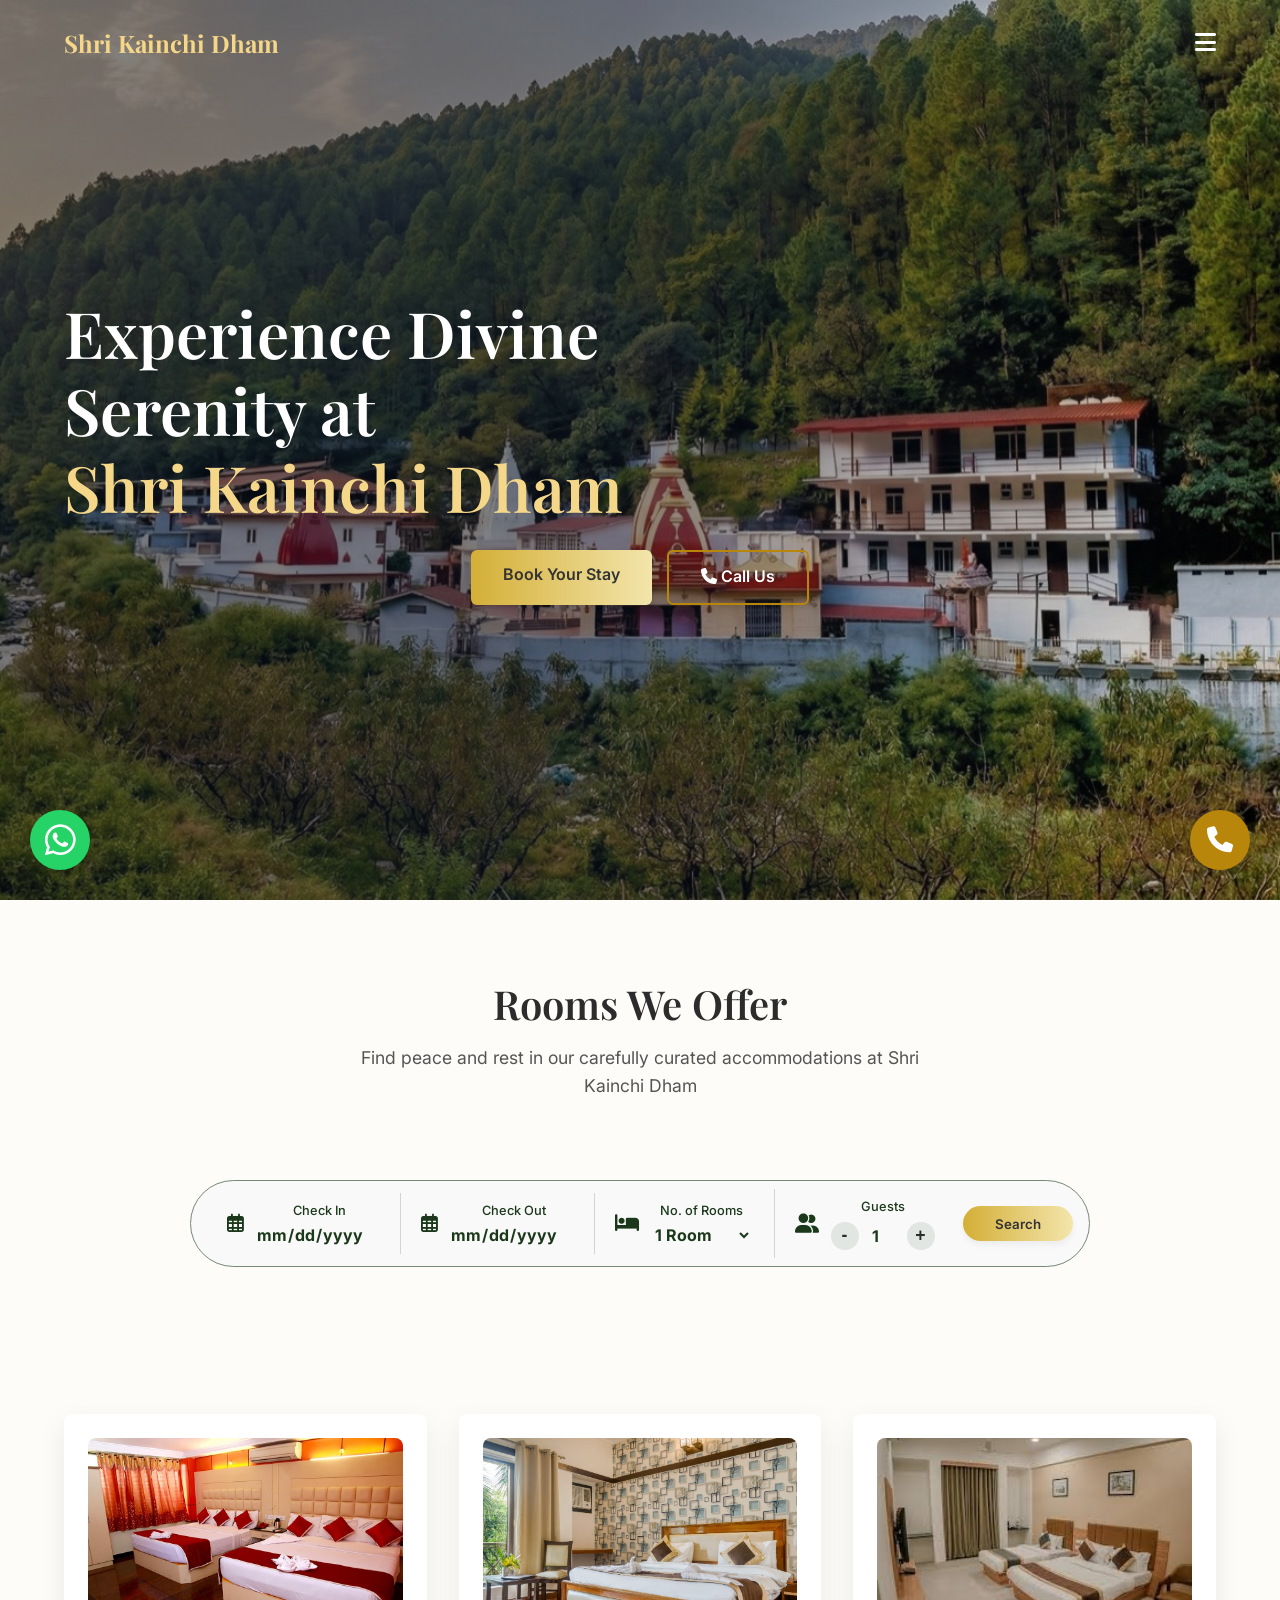
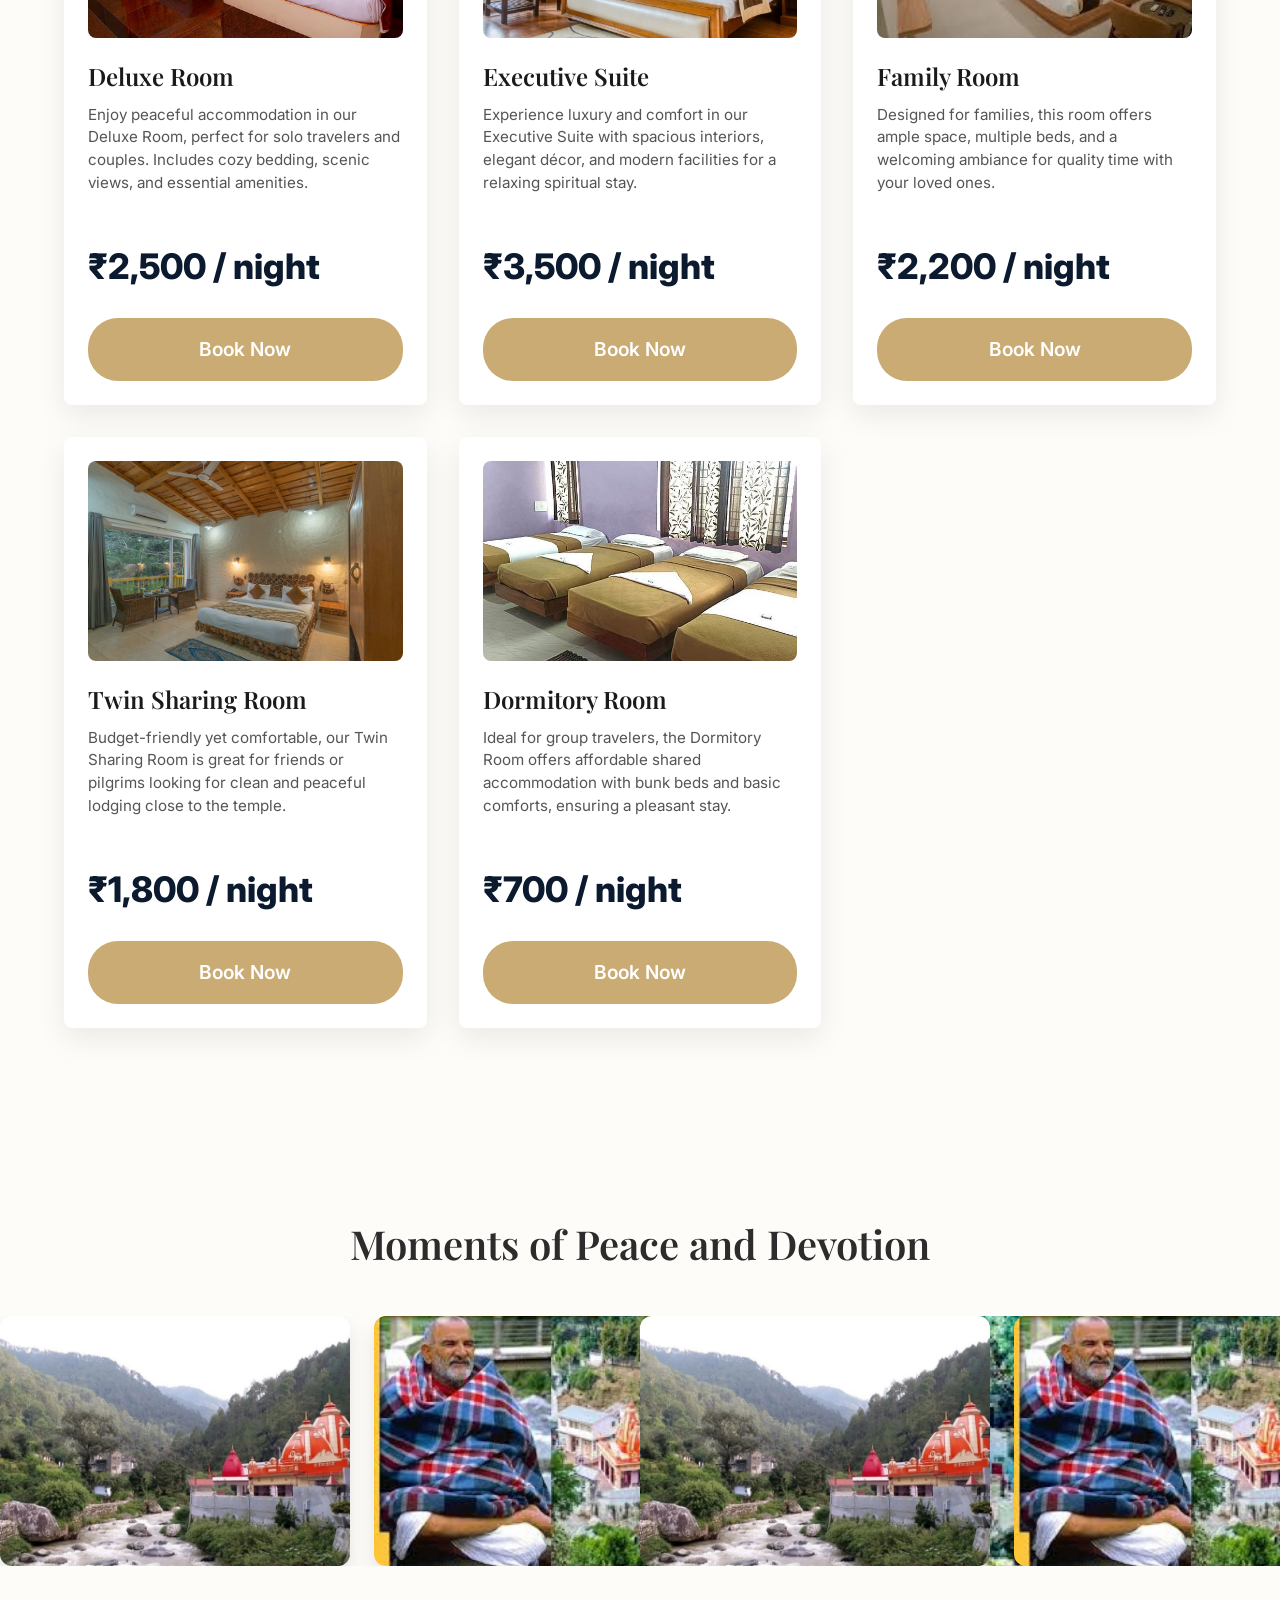
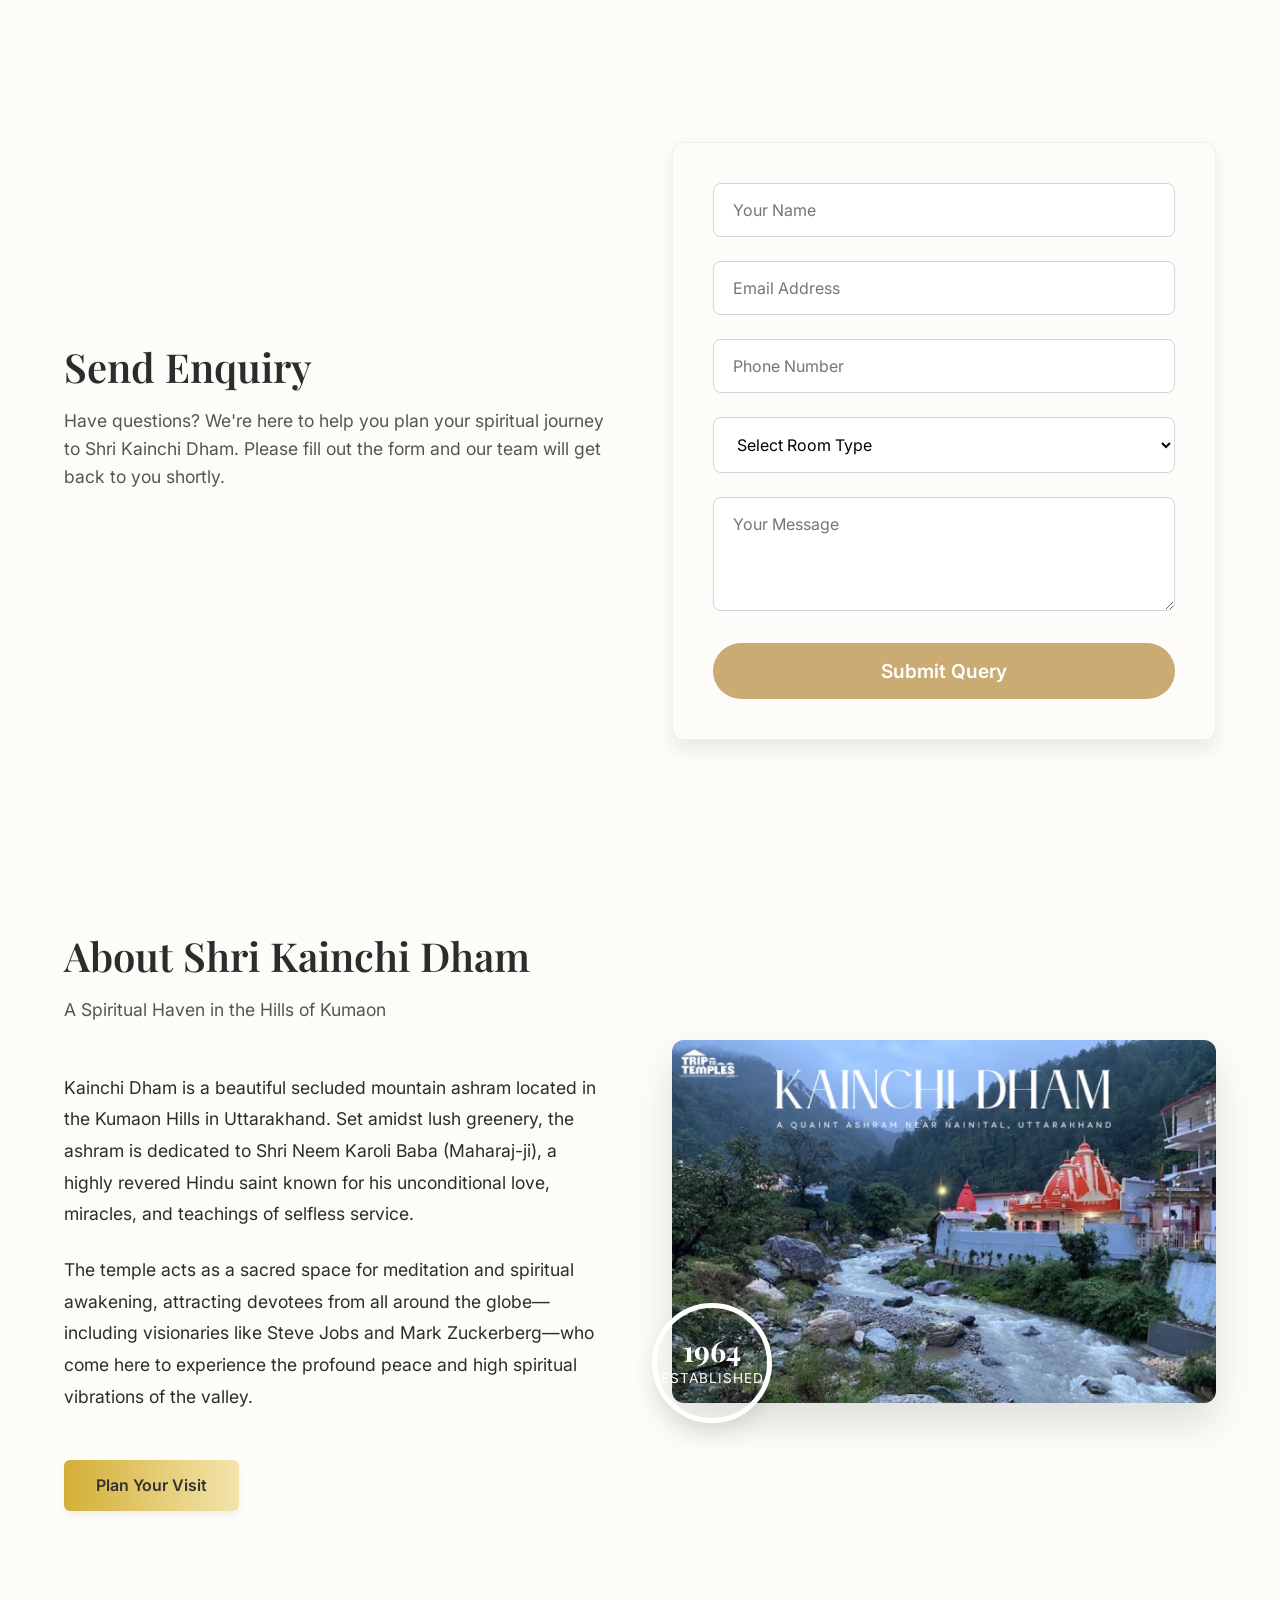
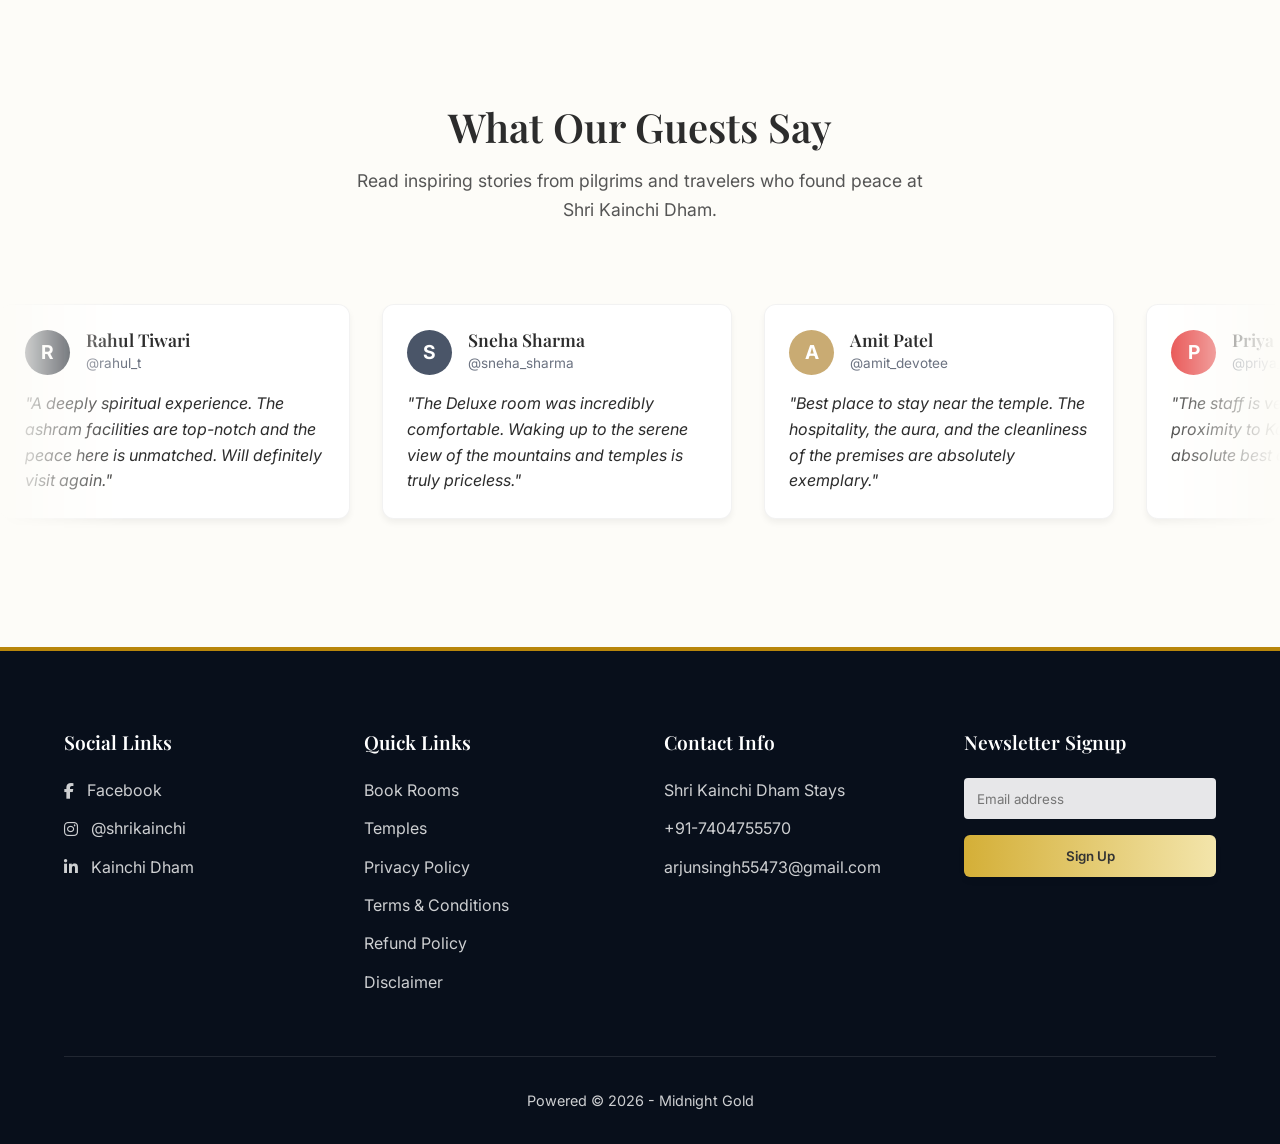
==== commit 04735fbd: "Update contact phone number Agent-Logs-Url: https://github.com/sumitkumards07/Kaichidham/sessions/fe" ====
--- a/index.html
+++ b/index.html
@@ -25,7 +25,7 @@
       "name": "Shri Kainchi Dham Hotel & Homestay",
       "description": "Premium and budget accommodations, family rooms, and dormitory stays located near the sacred Shri Kainchi Dham Ashram of Neem Karoli Baba in Uttarakhand.",
       "url": "https://kainchidham.in",
-      "telephone": "+91-9202621544",
+      "telephone": "+91-7404755570",
       "priceRange": "₹700 - ₹4000",
       "address": {
         "@type": "PostalAddress",
@@ -66,7 +66,7 @@
         "name": "How to book a stay near Neem Karoli Baba Ashram?",
         "acceptedAnswer": {
           "@type": "Answer",
-          "text": "You can book your stay by calling 9202621544 or sending an inquiry via WhatsApp for direct booking and best rates."
+          "text": "You can book your stay by calling 7404755570 or sending an inquiry via WhatsApp for direct booking and best rates."
         }
       }]
     }
@@ -94,7 +94,7 @@
             <li><a href="#rooms">Rooms</a></li>
             <li><a href="#contact">Contact</a></li>
         </ul>
-        <a href="tel:9202621544" class="btn btn-primary">Book Your Stay</a>
+        <a href="tel:7404755570" class="btn btn-primary">Book Your Stay</a>
         <div class="hamburger">
             <i class="fas fa-bars"></i>
         </div>
@@ -106,8 +106,8 @@
         <div class="hero-content reveal">
             <h1>Experience Divine<br>Serenity at<br><span class="highlight">Shri Kainchi Dham</span></h1>
             <div class="hero-buttons" style="display: flex; gap: 15px; justify-content: center; flex-wrap: wrap;">
-                <a href="tel:9202621544" class="btn btn-primary">Book Your Stay</a>
-                <a href="tel:9202621544" class="btn btn-outline"><i class="fas fa-phone-alt"></i> Call Us</a>
+                <a href="tel:7404755570" class="btn btn-primary">Book Your Stay</a>
+                <a href="tel:7404755570" class="btn btn-outline"><i class="fas fa-phone-alt"></i> Call Us</a>
             </div>
         </div>
     </section>
@@ -231,7 +231,7 @@
 
                         <div class="price-action">
                             <p class="room-price">₹2,500 / night</p>
-                            <a href="tel:9202621544" class="btn btn-gold">Book Now</a>
+                            <a href="tel:7404755570" class="btn btn-gold">Book Now</a>
                         </div>
                     </div>
                 </div>
@@ -246,7 +246,7 @@
                             interiors, elegant décor, and modern facilities for a relaxing spiritual stay.</p>
                         <div class="price-action">
                             <p class="room-price">₹3,500 / night</p>
-                            <a href="tel:9202621544" class="btn btn-gold">Book Now</a>
+                            <a href="tel:7404755570" class="btn btn-gold">Book Now</a>
                         </div>
                     </div>
                 </div>
@@ -261,7 +261,7 @@
                             welcoming ambiance for quality time with your loved ones.</p>
                         <div class="price-action">
                             <p class="room-price">₹2,200 / night</p>
-                            <a href="tel:9202621544" class="btn btn-gold">Book Now</a>
+                            <a href="tel:7404755570" class="btn btn-gold">Book Now</a>
                         </div>
                     </div>
                 </div>
@@ -276,7 +276,7 @@
                             or pilgrims looking for clean and peaceful lodging close to the temple.</p>
                         <div class="price-action">
                             <p class="room-price">₹1,800 / night</p>
-                            <a href="tel:9202621544" class="btn btn-gold">Book Now</a>
+                            <a href="tel:7404755570" class="btn btn-gold">Book Now</a>
                         </div>
                     </div>
                 </div>
@@ -292,7 +292,7 @@
 
                         <div class="price-action">
                             <p class="room-price">₹700 / night</p>
-                            <a href="tel:9202621544" class="btn btn-gold">Book Now</a>
+                            <a href="tel:7404755570" class="btn btn-gold">Book Now</a>
                         </div>
                     </div>
                 </div>
@@ -352,7 +352,7 @@
                         const room = document.getElementById('inq-room').value;
                         const msg = document.getElementById('inq-msg').value;
                         const text = `Hi, I have an enquiry for Shri Kainchi Dham.\n\n*Name:* ${name}\n*Email:* ${email}\n*Phone:* ${phone}\n*Room Type:* ${room}\n*Message:* ${msg}`;
-                        window.open(`https://api.whatsapp.com/send?phone=919202621544&text=${encodeURIComponent(text)}`, '_blank');
+                        window.open(`https://api.whatsapp.com/send?phone=917404755570&text=${encodeURIComponent(text)}`, '_blank');
                     ">
                         <div class="form-group">
                             <input type="text" id="inq-name" placeholder="Your Name" required>
@@ -561,7 +561,7 @@
                 <div class="footer-col reveal fade-up" style="transition-delay: 60ms;">
                     <h4>Contact Info</h4>
                     <p>Shri Kainchi Dham Stays</p>
-                    <p><a href="tel:9202621544">+91-9202621544</a></p>
+                    <p><a href="tel:7404755570">+91-7404755570</a></p>
                     <p>arjunsingh55473@gmail.com</p>
                 </div>
 
@@ -581,12 +581,12 @@
     </footer>
 
     <!-- Floating Call Button -->
-    <a href="tel:9202621544" class="call-float" aria-label="Call Us">
+    <a href="tel:7404755570" class="call-float" aria-label="Call Us">
         <i class="fas fa-phone-alt"></i>
     </a>
 
     <!-- Floating WhatsApp Button -->
-    <a href="https://api.whatsapp.com/send?phone=919202621544&text=Hi%2C%20I%20have%20an%20enquiry%20regarding%20booking%20a%20stay%20at%20Shri%20Kainchi%20Dham."
+    <a href="https://api.whatsapp.com/send?phone=917404755570&text=Hi%2C%20I%20have%20an%20enquiry%20regarding%20booking%20a%20stay%20at%20Shri%20Kainchi%20Dham."
         class="whatsapp-float" target="_blank" aria-label="Chat on WhatsApp">
         <i class="fab fa-whatsapp"></i>
     </a>
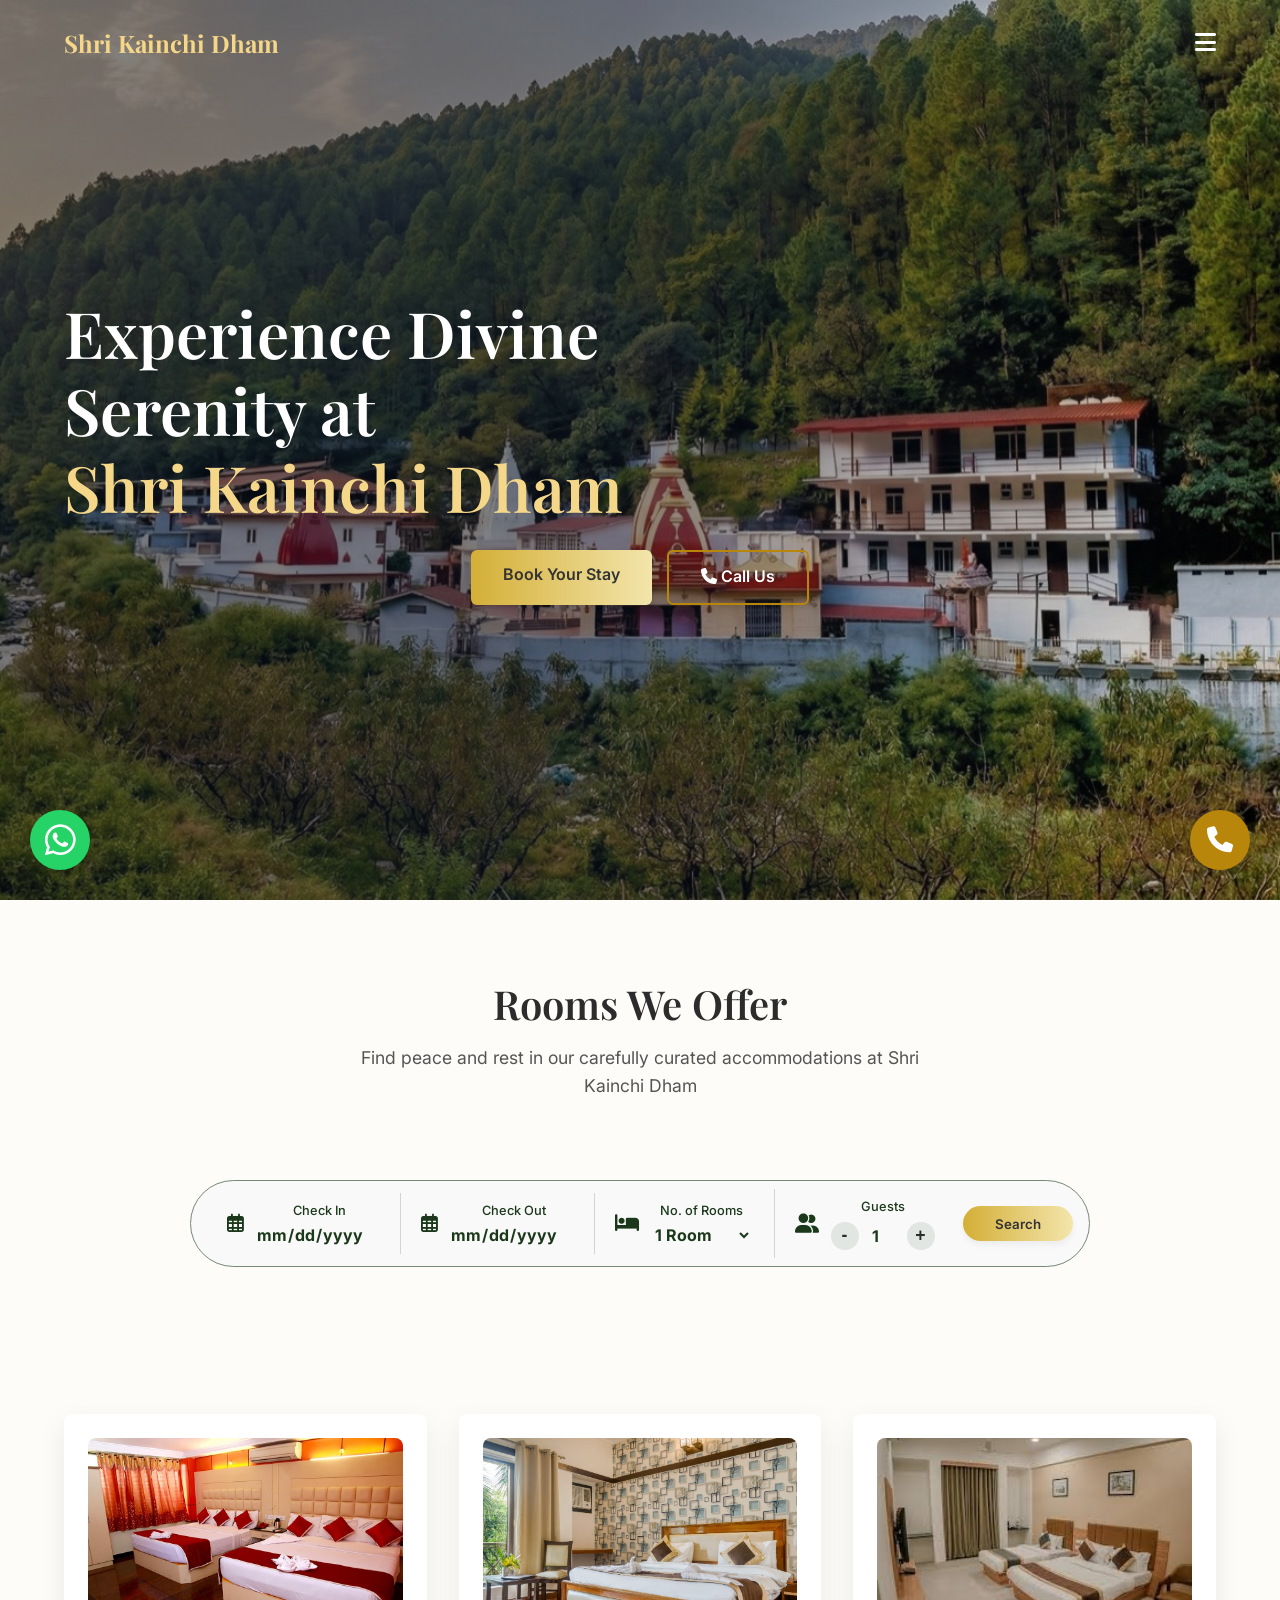
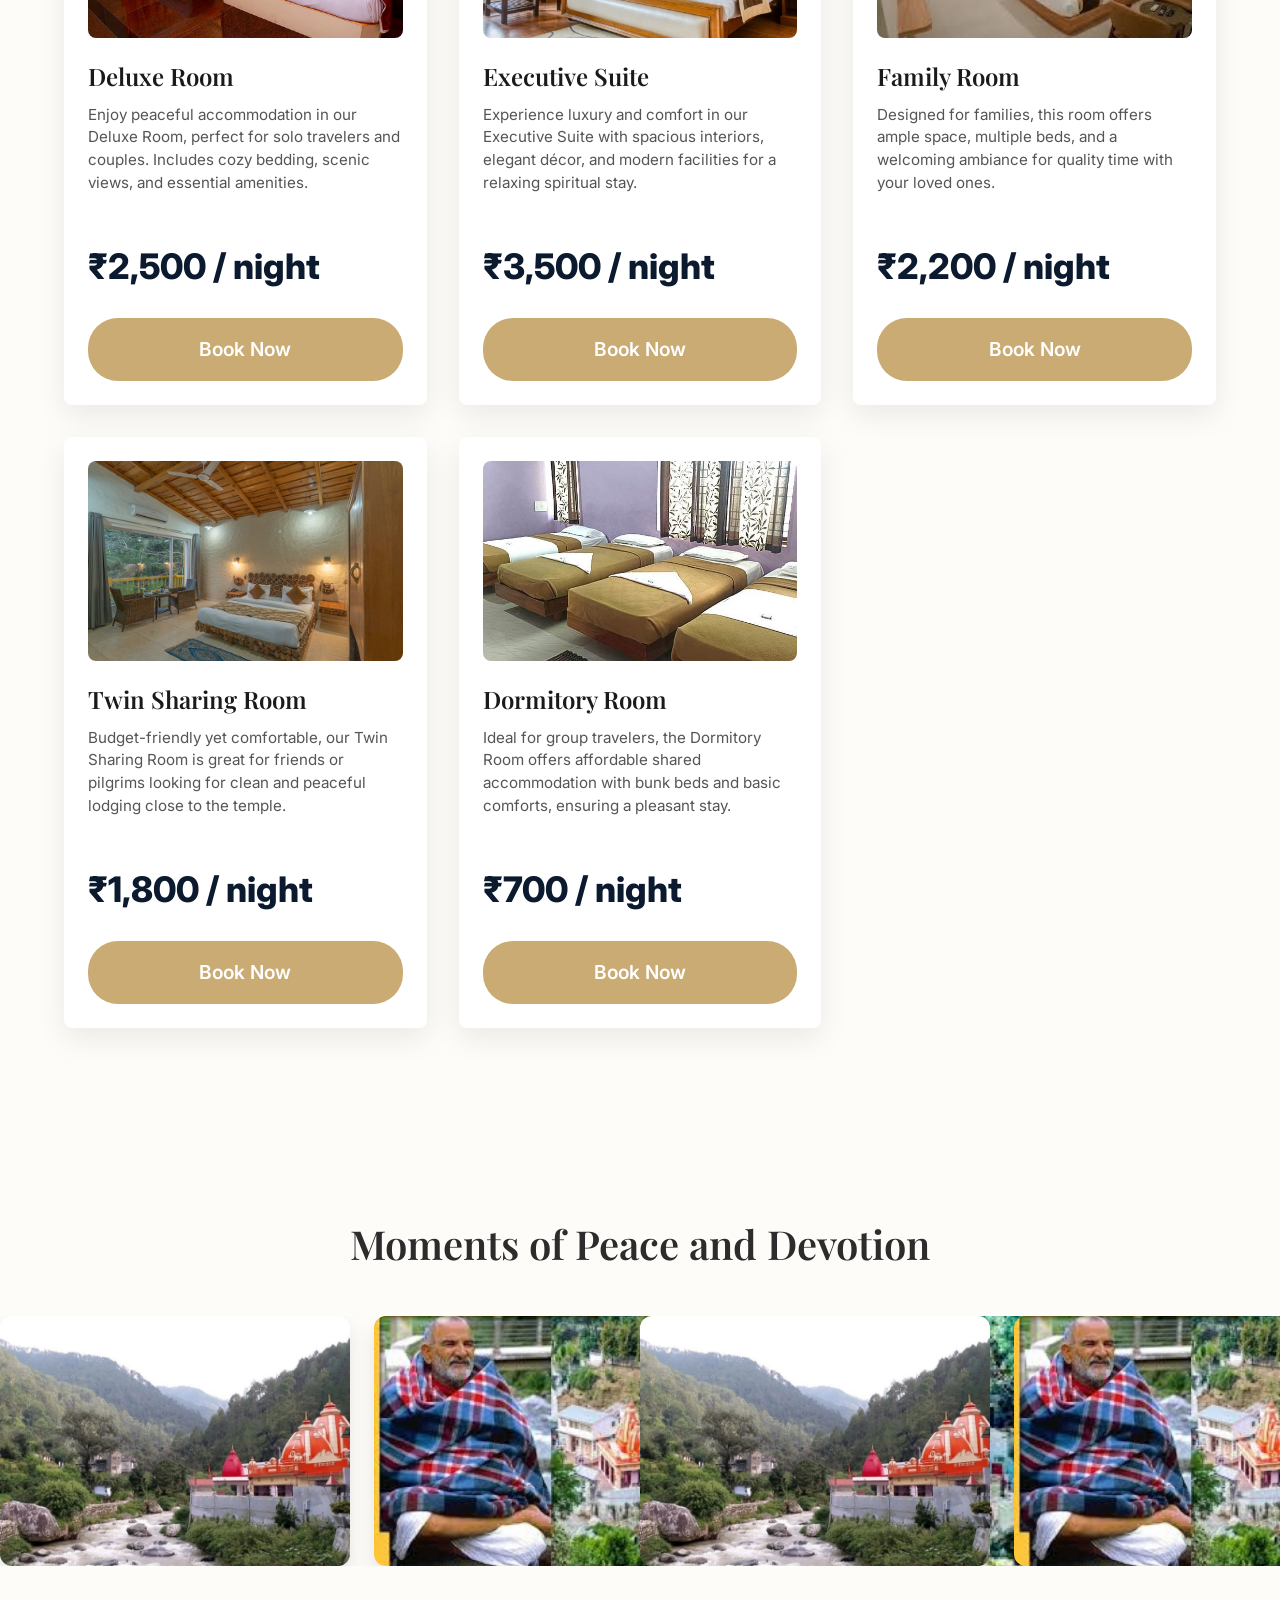
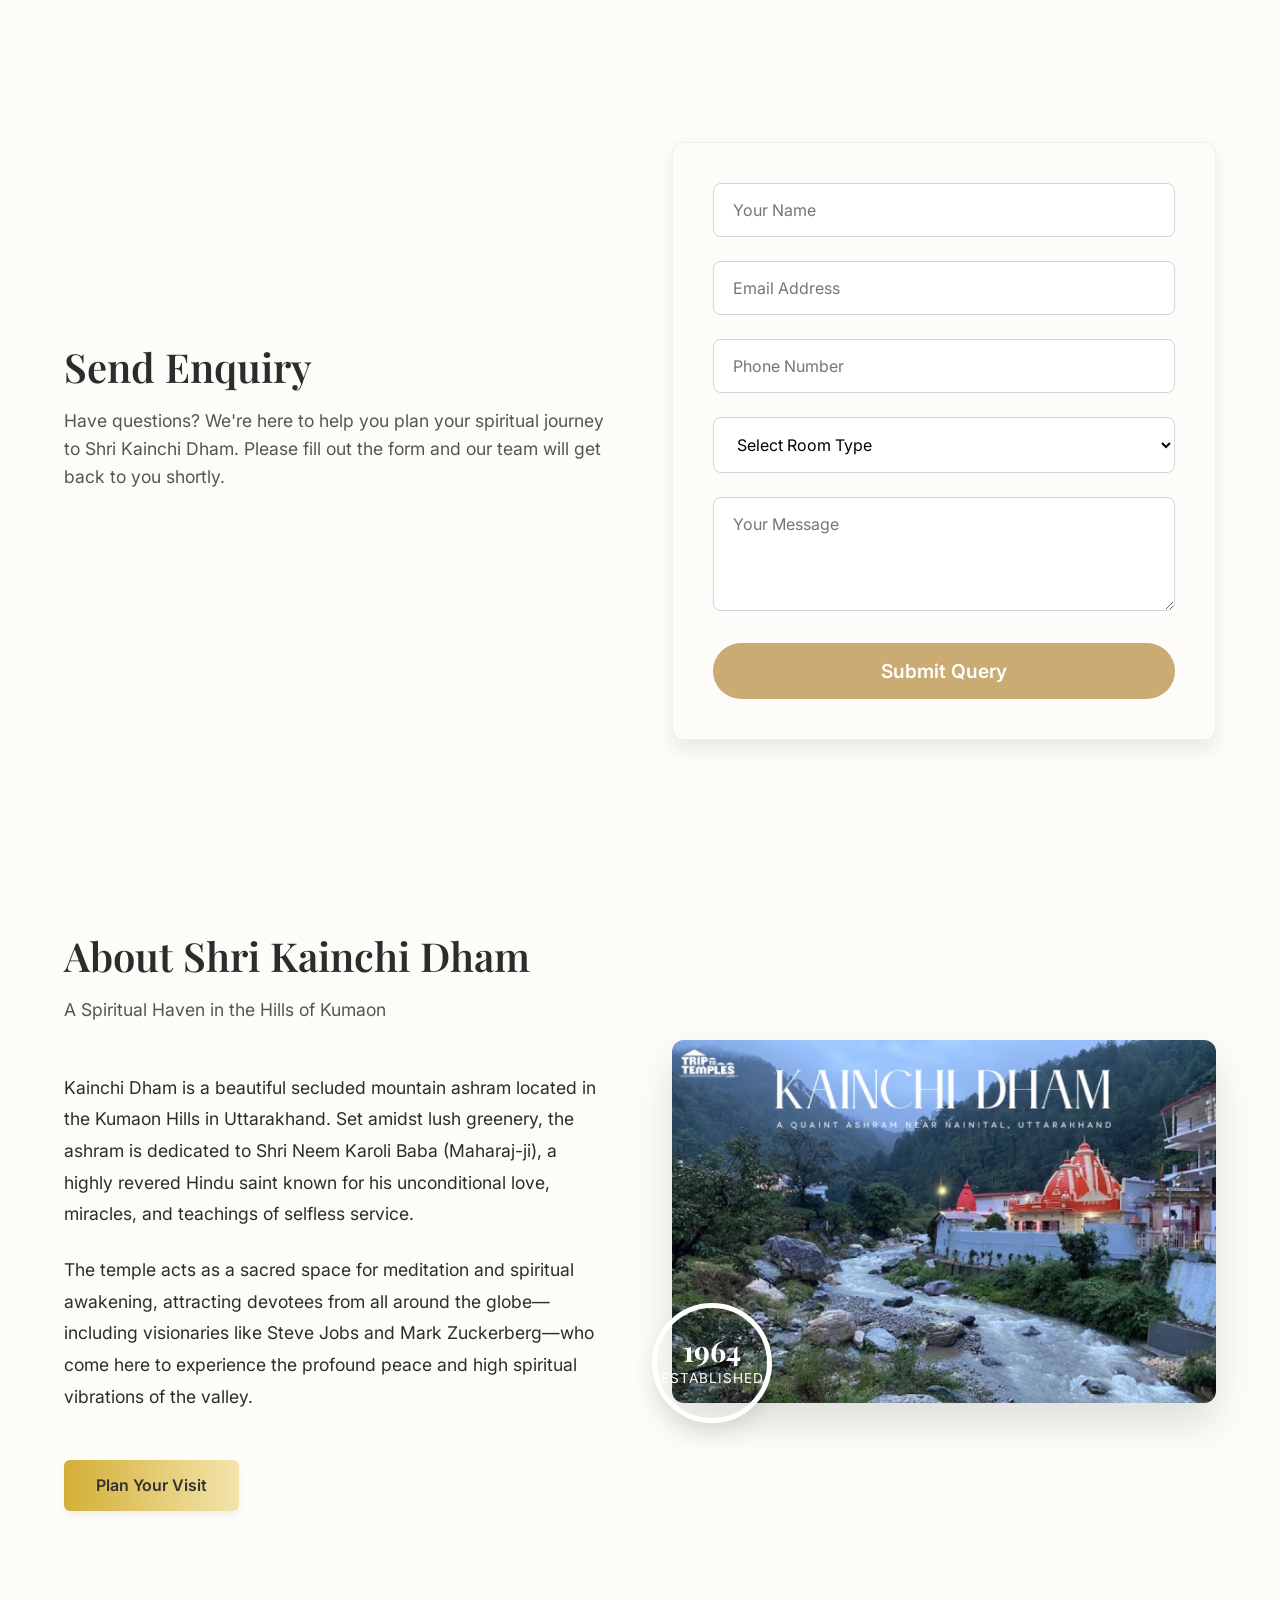
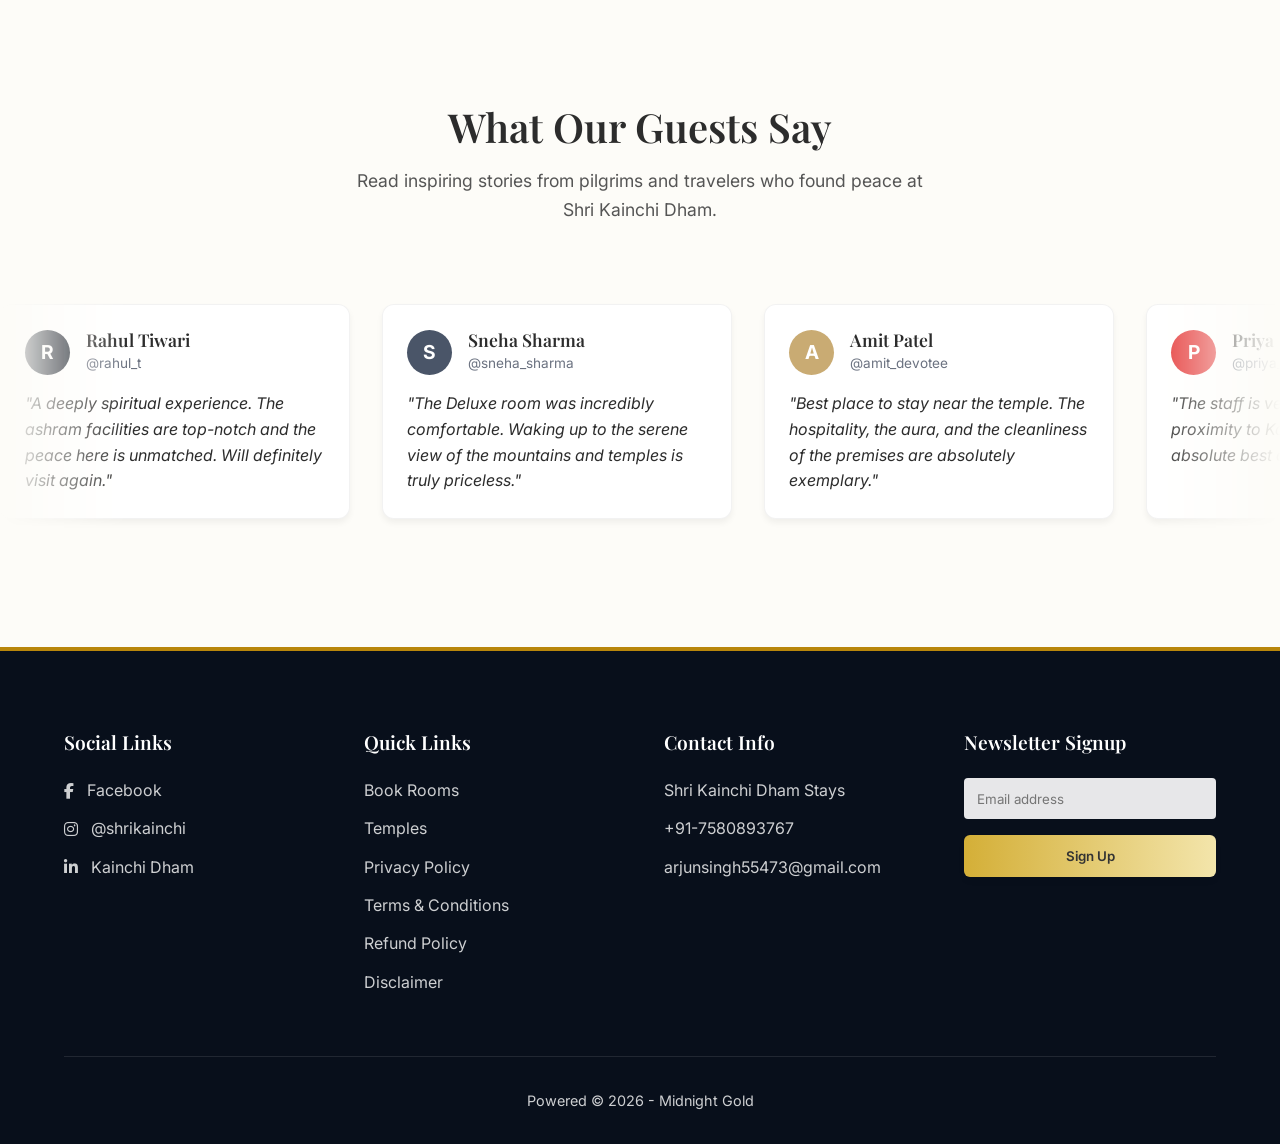
==== commit eb140598: "Update phone number to 7580893767" ====
--- a/index.html
+++ b/index.html
@@ -25,7 +25,7 @@
       "name": "Shri Kainchi Dham Hotel & Homestay",
       "description": "Premium and budget accommodations, family rooms, and dormitory stays located near the sacred Shri Kainchi Dham Ashram of Neem Karoli Baba in Uttarakhand.",
       "url": "https://kainchidham.in",
-      "telephone": "+91-7404755570",
+      "telephone": "+91-7580893767",
       "priceRange": "₹700 - ₹4000",
       "address": {
         "@type": "PostalAddress",
@@ -66,7 +66,7 @@
         "name": "How to book a stay near Neem Karoli Baba Ashram?",
         "acceptedAnswer": {
           "@type": "Answer",
-          "text": "You can book your stay by calling 7404755570 or sending an inquiry via WhatsApp for direct booking and best rates."
+          "text": "You can book your stay by calling 7580893767 or sending an inquiry via WhatsApp for direct booking and best rates."
         }
       }]
     }
@@ -94,7 +94,7 @@
             <li><a href="#rooms">Rooms</a></li>
             <li><a href="#contact">Contact</a></li>
         </ul>
-        <a href="tel:7404755570" class="btn btn-primary">Book Your Stay</a>
+        <a href="tel:7580893767" class="btn btn-primary">Book Your Stay</a>
         <div class="hamburger">
             <i class="fas fa-bars"></i>
         </div>
@@ -106,8 +106,8 @@
         <div class="hero-content reveal">
             <h1>Experience Divine<br>Serenity at<br><span class="highlight">Shri Kainchi Dham</span></h1>
             <div class="hero-buttons" style="display: flex; gap: 15px; justify-content: center; flex-wrap: wrap;">
-                <a href="tel:7404755570" class="btn btn-primary">Book Your Stay</a>
-                <a href="tel:7404755570" class="btn btn-outline"><i class="fas fa-phone-alt"></i> Call Us</a>
+                <a href="tel:7580893767" class="btn btn-primary">Book Your Stay</a>
+                <a href="tel:7580893767" class="btn btn-outline"><i class="fas fa-phone-alt"></i> Call Us</a>
             </div>
         </div>
     </section>
@@ -231,7 +231,7 @@
 
                         <div class="price-action">
                             <p class="room-price">₹2,500 / night</p>
-                            <a href="tel:7404755570" class="btn btn-gold">Book Now</a>
+                            <a href="tel:7580893767" class="btn btn-gold">Book Now</a>
                         </div>
                     </div>
                 </div>
@@ -246,7 +246,7 @@
                             interiors, elegant décor, and modern facilities for a relaxing spiritual stay.</p>
                         <div class="price-action">
                             <p class="room-price">₹3,500 / night</p>
-                            <a href="tel:7404755570" class="btn btn-gold">Book Now</a>
+                            <a href="tel:7580893767" class="btn btn-gold">Book Now</a>
                         </div>
                     </div>
                 </div>
@@ -261,7 +261,7 @@
                             welcoming ambiance for quality time with your loved ones.</p>
                         <div class="price-action">
                             <p class="room-price">₹2,200 / night</p>
-                            <a href="tel:7404755570" class="btn btn-gold">Book Now</a>
+                            <a href="tel:7580893767" class="btn btn-gold">Book Now</a>
                         </div>
                     </div>
                 </div>
@@ -276,7 +276,7 @@
                             or pilgrims looking for clean and peaceful lodging close to the temple.</p>
                         <div class="price-action">
                             <p class="room-price">₹1,800 / night</p>
-                            <a href="tel:7404755570" class="btn btn-gold">Book Now</a>
+                            <a href="tel:7580893767" class="btn btn-gold">Book Now</a>
                         </div>
                     </div>
                 </div>
@@ -292,7 +292,7 @@
 
                         <div class="price-action">
                             <p class="room-price">₹700 / night</p>
-                            <a href="tel:7404755570" class="btn btn-gold">Book Now</a>
+                            <a href="tel:7580893767" class="btn btn-gold">Book Now</a>
                         </div>
                     </div>
                 </div>
@@ -352,7 +352,7 @@
                         const room = document.getElementById('inq-room').value;
                         const msg = document.getElementById('inq-msg').value;
                         const text = `Hi, I have an enquiry for Shri Kainchi Dham.\n\n*Name:* ${name}\n*Email:* ${email}\n*Phone:* ${phone}\n*Room Type:* ${room}\n*Message:* ${msg}`;
-                        window.open(`https://api.whatsapp.com/send?phone=917404755570&text=${encodeURIComponent(text)}`, '_blank');
+                        window.open(`https://api.whatsapp.com/send?phone=917580893767&text=${encodeURIComponent(text)}`, '_blank');
                     ">
                         <div class="form-group">
                             <input type="text" id="inq-name" placeholder="Your Name" required>
@@ -561,7 +561,7 @@
                 <div class="footer-col reveal fade-up" style="transition-delay: 60ms;">
                     <h4>Contact Info</h4>
                     <p>Shri Kainchi Dham Stays</p>
-                    <p><a href="tel:7404755570">+91-7404755570</a></p>
+                    <p><a href="tel:7580893767">+91-7580893767</a></p>
                     <p>arjunsingh55473@gmail.com</p>
                 </div>
 
@@ -581,12 +581,12 @@
     </footer>
 
     <!-- Floating Call Button -->
-    <a href="tel:7404755570" class="call-float" aria-label="Call Us">
+    <a href="tel:7580893767" class="call-float" aria-label="Call Us">
         <i class="fas fa-phone-alt"></i>
     </a>
 
     <!-- Floating WhatsApp Button -->
-    <a href="https://api.whatsapp.com/send?phone=917404755570&text=Hi%2C%20I%20have%20an%20enquiry%20regarding%20booking%20a%20stay%20at%20Shri%20Kainchi%20Dham."
+    <a href="https://api.whatsapp.com/send?phone=917580893767&text=Hi%2C%20I%20have%20an%20enquiry%20regarding%20booking%20a%20stay%20at%20Shri%20Kainchi%20Dham."
         class="whatsapp-float" target="_blank" aria-label="Chat on WhatsApp">
         <i class="fab fa-whatsapp"></i>
     </a>
